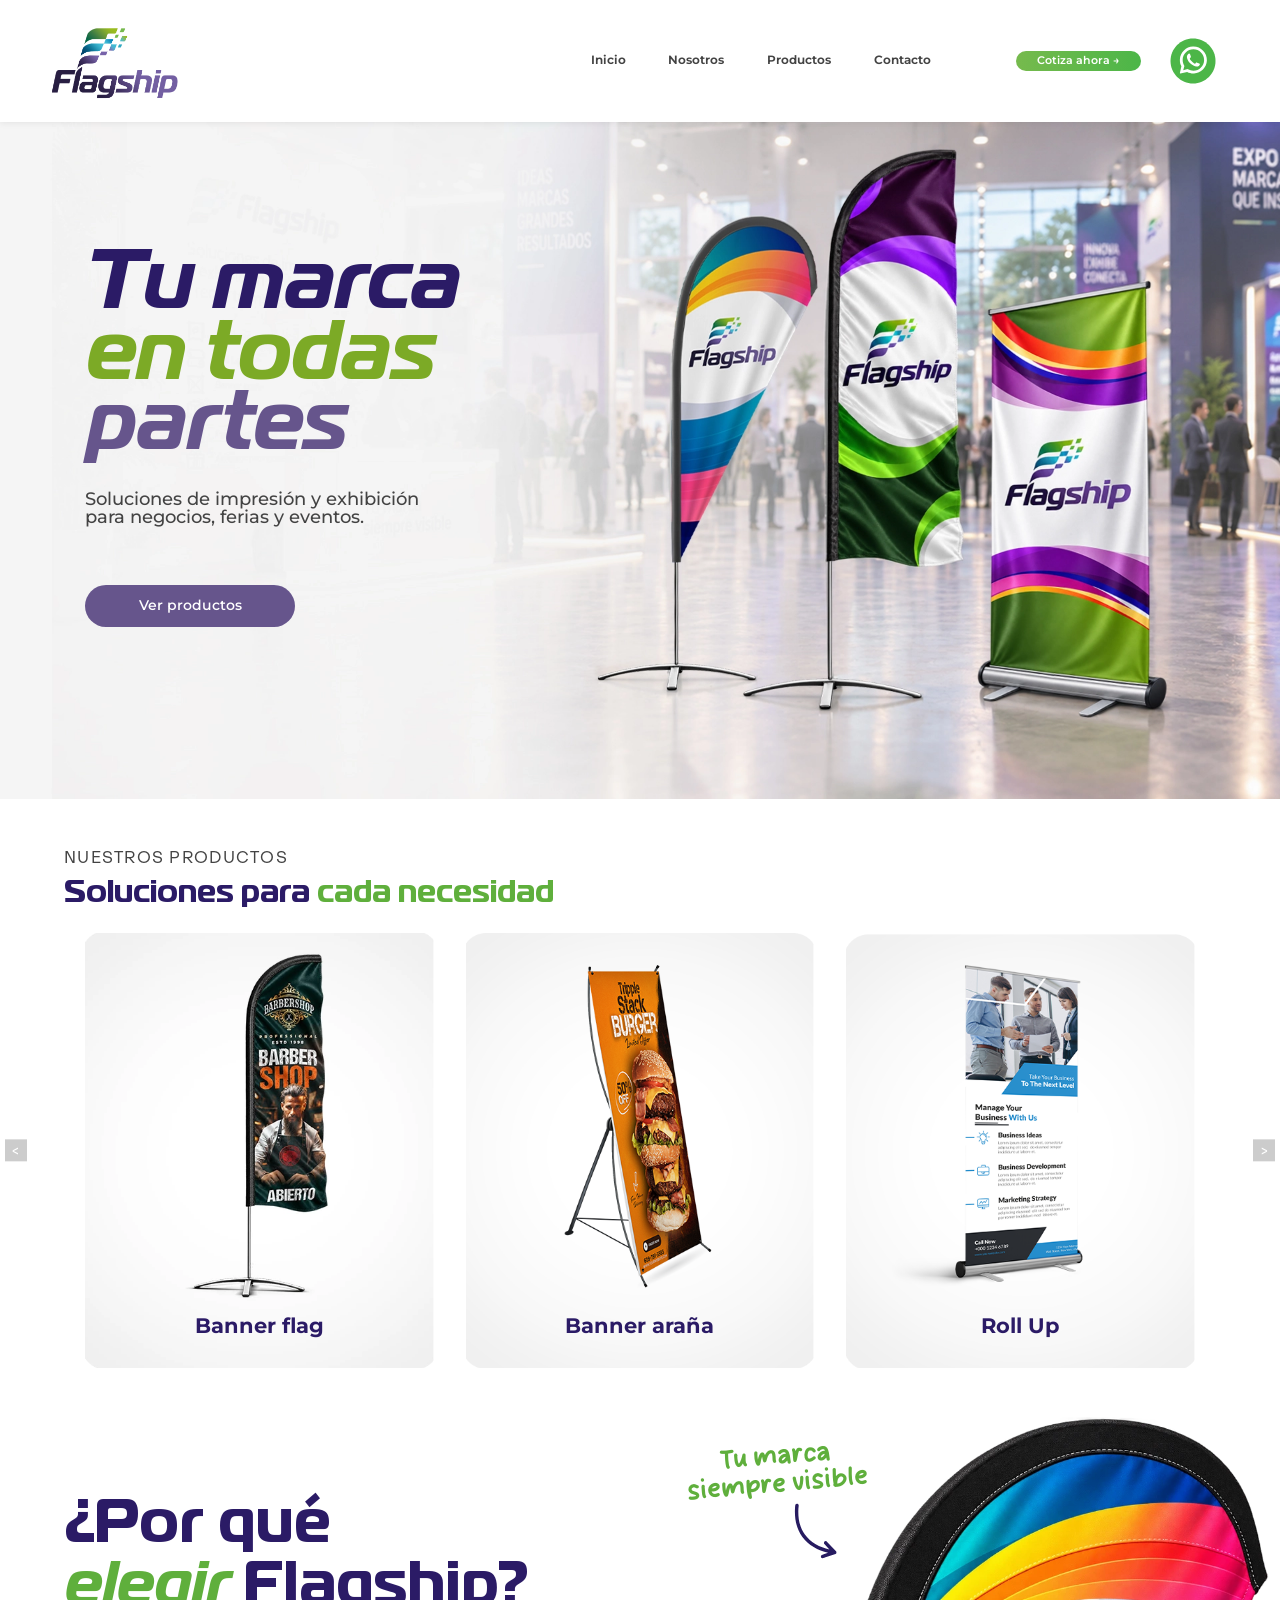
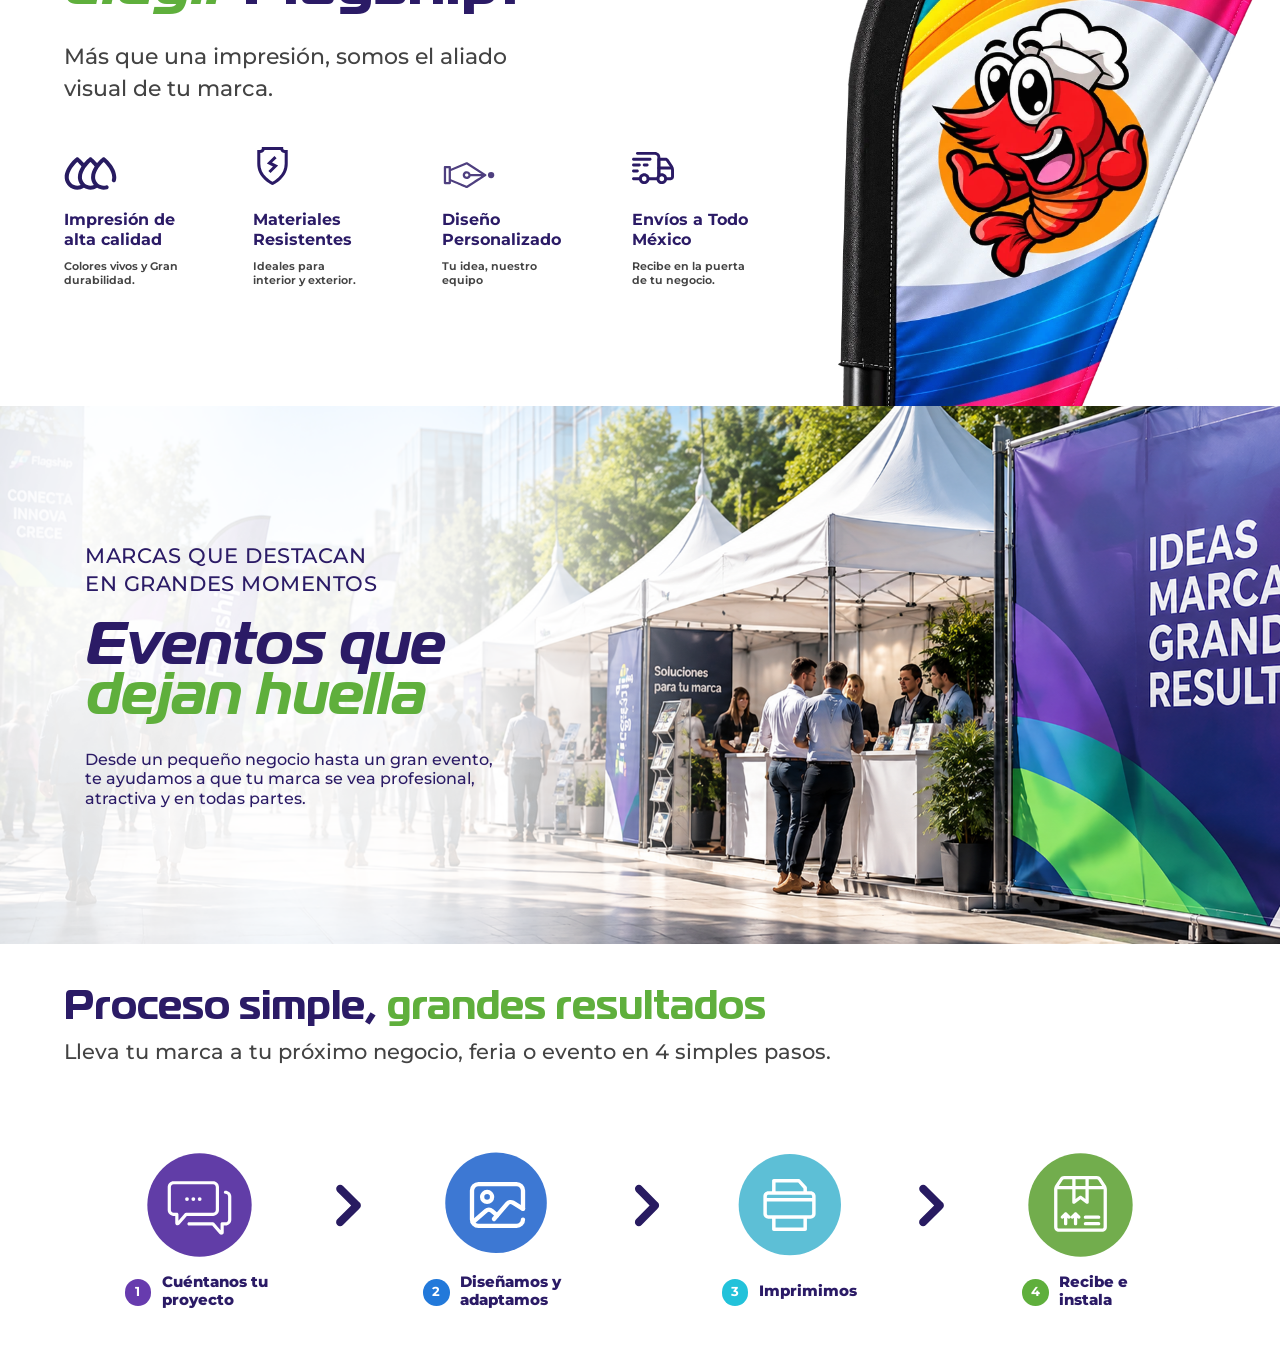
==== index.html @ ce5892fb "se agrego la seccion de proceso simple" ====
<!DOCTYPE html>
<html lang="es">
<head>

    <meta charset="UTF-8">
    <meta name="viewport" content="width=device-width, initial-scale=1.0">
    <meta name="description" content="Flagship — Descripción breve del sitio.">
    <meta name="author" content="Jurado Flores Santiago @sarethjpg">

    <!--UNA PAGINA HECHA POR JURADO SANTIAGO @SARETHJPG-->
    <title>Flagship</title>
    <link rel="preconnect" href="https://fonts.googleapis.com">
    <link rel="preconnect" href="https://fonts.gstatic.com" crossorigin>
    <link href="https://fonts.googleapis.com/css2?family=Montserrat:wght@100..900&family=Oswald:wght@200..700&display=swap" rel="stylesheet">

    <link rel="stylesheet" href="style.css">

    <script src="script.js" defer></script>
</head>
<body>
    
    <!-- =========================================
         NAVBAR
    ========================================= -->
    <nav class="navbar" id="navbar">

        <!-- Contenedor general: aplica margen lateral y alinea los 3 bloques -->
        <div class="navbar-contenedor">

            <!-- ---------- BLOQUE 1: LOGO (izquierda) ---------- -->
            <a href="index.html" class="navbar-logo-link">
                <img src="imgs/logo.webp" alt="Flagship" class="navbar-logo">
            </a>

            <!-- ---------- BOTÓN HAMBURGUESA (solo móvil) ---------- -->
            <button class="navbar-hamburguesa"
                    id="navbar-hamburguesa"
                    aria-label="Abrir menú"
                    aria-expanded="false"
                    aria-controls="navbar-derecha">
                <span></span>
                <span></span>
                <span></span>
            </button>

            <!-- ---------- BLOQUE 2 Y 3: lado derecho ---------- -->
            <!-- En móvil se convierte en menú desplegable              -->
            <div class="navbar-derecha" id="navbar-derecha">

                <!-- BLOQUE 2: Pestañas de navegación -->
                <nav class="navbar-pestanas" aria-label="Navegación principal">
                    <a href="#inicio"    class="navbar-pestana">Inicio</a>
                    <a href="#nosotros"  class="navbar-pestana">Nosotros</a>
                    <a href="#productos" class="navbar-pestana">Productos</a>
                    <a href="#contacto"  class="navbar-pestana">Contacto</a>
                </nav>

                <!-- BLOQUE 3: Grupo CTA (botón degradado + icono WhatsApp) -->
                <div class="navbar-cta-grupo">

                    <!-- Botón "Cotiza ahora" con degradado verde -->
                    <a href="https://wa.me/525555555555?text=Hola!%20quiero%20hacer%20una%20cotizaci%C3%B3n"
                       class="navbar-btn-cotiza"
                       target="_blank"
                       rel="noopener noreferrer"
                       aria-label="Cotiza ahora por WhatsApp">
                        Cotiza ahora →
                    </a>

                    <!-- Icono WhatsApp -->
                    <a href="https://wa.me/525555555555?text=Hola!%20quiero%20hacer%20una%20cotizaci%C3%B3n"
                       class="navbar-whatsapp-link"
                       target="_blank"
                       rel="noopener noreferrer"
                       aria-label="Escríbenos por WhatsApp">
                        <img src="imgs/whatsapp_verde.svg" alt="WhatsApp" class="navbar-whatsapp-icono">
                    </a>

                </div>

            </div>

        </div>

    </nav>
    <!-- Fin de la Navbar -->

    <!-- =========================================
         SECCIÓN: HERO
    ========================================= -->
    <section class="hero" id="hero">

        <!-- Wrapper de la imagen: en desktop no afecta el layout,
             en móvil recibe el degradado blanco hacia abajo -->
        <div class="hero-imagen-wrapper">
            <img src="imgs/banner_1.webp"
                 alt="Flagship — impresión y exhibición"
                 class="hero-bg"
                 loading="eager">
        </div>

        <!-- Contenido superpuesto sobre la imagen -->
        <div class="hero-contenido">

            <!-- Mitad izquierda: título + párrafo + botón -->
            <div class="hero-mitad-izq">
                <div class="hero-textos">

                    <!-- Título (3 líneas forzadas con <br>) -->
                    <h1 class="hero-titulo">
                        <span class="hero-titulo-morado-obscuro">Tu marca</span><br>
                        <span class="hero-titulo-verde">en todas</span><br>
                        <span class="hero-titulo-morado-claro">partes</span>
                    </h1>

                    <!-- Párrafo -->
                    <p class="hero-parrafo">
                        Soluciones de impresión y exhibición para negocios, ferias y eventos.
                    </p>

                    <!-- Botón -->
                    <a href="#productos" class="hero-btn">Ver productos</a>

                </div>
            </div>

            <!-- Mitad derecha: vacía (deja ver la mitad derecha de la imagen) -->
            <div class="hero-mitad-der"></div>

        </div>

    </section>
    <!-- Fin de la Sección Hero -->

    <!-- =========================================
         SECCIÓN: SOLUCIONES (con carrusel)
    ========================================= -->
    <section class="seccion-soluciones" id="productos">

        <!-- Encabezado: subtítulo + título -->
        <div class="soluciones-encabezado">
            <p class="soluciones-subtitulo">NUESTROS PRODUCTOS </p>
            <h2 class="soluciones-titulo">
                <span class="soluciones-titulo-morado">Soluciones para</span>
                <span class="soluciones-titulo-verde">cada necesidad</span>
            </h2>
        </div>

        <!-- Contenedor del carrusel -->
        <div class="soluciones-carrusel">

            <!-- Flecha izquierda (anterior) -->
            <button class="carrusel-flecha carrusel-flecha-izq"
                    id="carrusel-flecha-izq"
                    aria-label="Card anterior">&lt;</button>

            <!-- Viewport: la ventana que recorta las cards que se salen -->
            <div class="carrusel-viewport">
                <div class="carrusel-track" id="carrusel-track">

                    <!-- CARD 1 -->
                    <div class="carrusel-card">
                        <img src="imgs/banner_flag.webp" alt="Banner flag" class="carrusel-card-img" loading="lazy">
                        <p class="carrusel-card-titulo">Banner flag</p>
                    </div>

                    <!-- CARD 2 -->
                    <div class="carrusel-card">
                        <img src="imgs/banner_arana.webp" alt="Banner araña" class="carrusel-card-img" loading="lazy">
                        <p class="carrusel-card-titulo">Banner araña</p>
                    </div>

                    <!-- CARD 3 -->
                    <div class="carrusel-card">
                        <img src="imgs/roll_up.webp" alt="Roll Up" class="carrusel-card-img" loading="lazy">
                        <p class="carrusel-card-titulo">Roll Up</p>
                    </div>

                    <!-- CARD 4 (provisional — duplicado de Card 1) -->
                    <div class="carrusel-card">
                        <img src="imgs/banner_flag.webp" alt="Banner flag" class="carrusel-card-img" loading="lazy">
                        <p class="carrusel-card-titulo">Banner flag</p>
                    </div>

                    <!-- CARD 5 (provisional — duplicado de Card 2) -->
                    <div class="carrusel-card">
                        <img src="imgs/banner_arana.webp" alt="Banner araña" class="carrusel-card-img" loading="lazy">
                        <p class="carrusel-card-titulo">Banner araña</p>
                    </div>

                    <!-- CARD 6 (provisional — duplicado de Card 3) -->
                    <div class="carrusel-card">
                        <img src="imgs/roll_up.webp" alt="Roll Up" class="carrusel-card-img" loading="lazy">
                        <p class="carrusel-card-titulo">Roll Up</p>
                    </div>

                </div>
            </div>

            <!-- Flecha derecha (siguiente) -->
            <button class="carrusel-flecha carrusel-flecha-der"
                    id="carrusel-flecha-der"
                    aria-label="Card siguiente">&gt;</button>

        </div>

    </section>
    <!-- Fin de la Sección Soluciones -->

    <!-- =========================================
         SECCIÓN: ¿POR QUÉ ELEGIR FLAGSHIP?
    ========================================= -->
    <section class="seccion-elegir">

        <!-- Mitad izquierda: título + subtítulo + 4 grupos -->
        <div class="elegir-contenido">

            <div class="elegir-textos">

                <!-- Título principal (con salto forzado y "elegir" en verde italic) -->
                <h2 class="elegir-titulo">
                    ¿Por qué<br>
                    <span class="elegir-titulo-verde">elegir</span> Flagship?
                </h2>

                <!-- Subtítulo -->
                <p class="elegir-subtitulo">
                    Más que una impresión, somos el aliado visual de tu marca.
                </p>

            </div>

            <!-- Arreglo horizontal de 4 grupos -->
            <div class="elegir-grupos">

                <!-- GRUPO 1 -->
                <div class="elegir-grupo">
                    <img src="imgs/gotas.svg" alt="Impresión de alta calidad" class="elegir-grupo-icono" loading="lazy">
                    <h3 class="elegir-grupo-titulo">Impresión de alta calidad</h3>
                    <p class="elegir-grupo-subtitulo">Colores vivos y Gran durabilidad.</p>
                </div>

                <!-- GRUPO 2 -->
                <div class="elegir-grupo">
                    <img src="imgs/escudo.svg" alt="Materiales Resistentes" class="elegir-grupo-icono" loading="lazy">
                    <h3 class="elegir-grupo-titulo">Materiales Resistentes</h3>
                    <p class="elegir-grupo-subtitulo">Ideales para interior y exterior.</p>
                </div>

                <!-- GRUPO 3 -->
                <div class="elegir-grupo">
                    <img src="imgs/pluma.svg" alt="Diseño personalizado" class="elegir-grupo-icono" loading="lazy">
                    <h3 class="elegir-grupo-titulo">Diseño Personalizado</h3>
                    <p class="elegir-grupo-subtitulo">Tu idea, nuestro equipo</p>
                </div>

                <!-- GRUPO 4 -->
                <div class="elegir-grupo">
                    <img src="imgs/camion.svg" alt="Envíos a Todo México" class="elegir-grupo-icono" loading="lazy">
                    <h3 class="elegir-grupo-titulo">Envíos a Todo México</h3>
                    <p class="elegir-grupo-subtitulo">Recibe en la puerta de tu negocio.</p>
                </div>

            </div>

        </div>

        <!-- Mitad derecha: imagen bandera -->
        <div class="elegir-imagen-wrapper">
            <img src="imgs/bandera.webp"
                 alt="Flagship — impresión y exhibición"
                 class="elegir-imagen"
                 loading="lazy">
        </div>
        
        <!-- ============================================= -->
        <!-- DECORACIÓN: "Tu marca siempre visible" + flecha -->
        <!-- Capa absoluta por encima de todo.               -->
        <!-- Posición ajustable vía variables en el CSS.     -->
        <!-- ============================================= -->
        <div class="elegir-decoracion">

            <!-- Texto verde inclinado -->
            <p class="elegir-decoracion-texto">
                Tu marca<br>siempre visible
            </p>

            <!-- Flecha curva debajo del texto -->
            <img src="imgs/flecha.svg"
                 alt=""
                 class="elegir-decoracion-flecha"
                 loading="lazy">

        </div>

    </section>
    <!-- Fin de la Sección ¿Por qué elegir Flagship? -->

    <!-- =========================================
         SECCIÓN: HERO 2 (Eventos)
    ========================================= -->
    <section class="hero-dos" id="nosotros">

        <!-- Wrapper de la imagen: en desktop no afecta el layout,
             en móvil recibe el degradado blanco hacia abajo -->
        <div class="hero-dos-imagen-wrapper">
            <img src="imgs/banner_2.webp"
                 alt="Flagship — Eventos que dejan huella"
                 class="hero-dos-bg"
                 loading="lazy">
        </div>

        <!-- Contenido superpuesto sobre la imagen -->
        <div class="hero-dos-contenido">

            <!-- Mitad izquierda: subtítulo + título + párrafo -->
            <div class="hero-dos-mitad-izq">
                <div class="hero-dos-textos">

                    <!-- Subtítulo -->
                    <p class="hero-dos-subtitulo">
                        MARCAS QUE DESTACAN EN GRANDES MOMENTOS
                    </p>

                    <!-- Título (bicolor, en una sola línea semántica) -->
                    <h2 class="hero-dos-titulo">
                        <span class="hero-dos-titulo-morado">Eventos que</span>
                        <span class="hero-dos-titulo-verde">dejan huella</span>
                    </h2>

                    <!-- Párrafo -->
                    <p class="hero-dos-parrafo">
                        Desde un pequeño negocio hasta un gran evento, te ayudamos a que tu marca se vea profesional, atractiva y en todas partes.
                    </p>

                </div>
            </div>

            <!-- Mitad derecha: vacía (deja ver la mitad derecha de la imagen) -->
            <div class="hero-dos-mitad-der"></div>

        </div>

    </section>
    <!-- Fin de la Sección Hero 2 -->

    <!-- =========================================
         SECCIÓN: PROCESO
    ========================================= -->
    <section class="seccion-proceso">
    
        <!-- Encabezado: título + subtítulo -->
        <div class="proceso-encabezado">
        
            <!-- Título (bicolor) -->
            <h2 class="proceso-titulo">
                <span class="proceso-titulo-morado">Proceso simple,</span>
                <span class="proceso-titulo-verde">grandes resultados</span>
            </h2>
        
            <!-- Subtítulo -->
            <p class="proceso-subtitulo">
                Lleva tu marca a tu próximo negocio, feria o evento en 4 simples pasos.
            </p>
        
        </div>
    
        <!-- Wrapper del arreglo (centra horizontal y verticalmente) -->
        <div class="proceso-arrreglo-wrapper">
            <div class="proceso-arrreglo">
            
                <!-- GRUPO 1 -->
                <div class="proceso-grupo">
                    <img src="imgs/mensajes.svg" alt="Cuéntanos tu proyecto" class="proceso-grupo-img" loading="lazy">
                    <div class="proceso-grupo-detalle">
                        <span class="proceso-circulo">1</span>
                        <h3 class="proceso-grupo-titulo">Cuéntanos tu proyecto</h3>
                    </div>
                </div>
            
                <!-- NEXT 1 -->
                <img src="imgs/next.svg" alt="" class="proceso-next" loading="lazy">
            
                <!-- GRUPO 2 -->
                <div class="proceso-grupo">
                    <img src="imgs/foto.svg" alt="Diseñamos y adaptamos" class="proceso-grupo-img" loading="lazy">
                    <div class="proceso-grupo-detalle">
                        <span class="proceso-circulo">2</span>
                        <h3 class="proceso-grupo-titulo">Diseñamos y adaptamos</h3>
                    </div>
                </div>
            
                <!-- NEXT 2 -->
                <img src="imgs/next.svg" alt="" class="proceso-next" loading="lazy">
            
                <!-- GRUPO 3 -->
                <div class="proceso-grupo">
                    <img src="imgs/impresora.svg" alt="Imprimimos" class="proceso-grupo-img" loading="lazy">
                    <div class="proceso-grupo-detalle">
                        <span class="proceso-circulo">3</span>
                        <h3 class="proceso-grupo-titulo">Imprimimos</h3>
                    </div>
                </div>
            
                <!-- NEXT 3 -->
                <img src="imgs/next.svg" alt="" class="proceso-next" loading="lazy">
            
                <!-- GRUPO 4 -->
                <div class="proceso-grupo">
                    <img src="imgs/paquete.svg" alt="Recibe e instala" class="proceso-grupo-img" loading="lazy">
                    <div class="proceso-grupo-detalle">
                        <span class="proceso-circulo">4</span>
                        <h3 class="proceso-grupo-titulo">Recibe e instala</h3>
                    </div>
                </div>
            
            </div>
        </div>
    
    </section>
    <!-- Fin de la Sección Proceso -->

</body>
</html>
---- style.css ----
/* ============================================= */
/* FLAGSHIP.COM — HOJA DE ESTILOS GLOBAL         */
/* Sitio hecho por: Jurado Flores Santiago       */
/* @sarethjpg                                    */
/* ============================================= */


/* ============================================= */
/* BLOQUE: Reset y normalización                 */
/* ============================================= */
*,
*::before,
*::after {
    margin: 0;
    padding: 0;
    box-sizing: border-box;
}


/* ============================================= */
/* BLOQUE: Escalado fluido global                */
/* 1rem escala entre 9px y 16px según el ancho   */
/* de pantalla → todo el sitio se adapta solo    */
/* ============================================= */
html {
    font-size: clamp(9px, 0.833vw, 16px);
    scroll-behavior: smooth;
}


/* ============================================= */
/* BLOQUE: Fuentes locales (Magistral / Object)  */
/* ============================================= */

/* ---------- MAGISTRAL ---------- */

/* Light 300 */
@font-face {
    font-family: 'Magistral';
    src: url('fonts/magistral/Magistral-Light.woff2') format('woff2'),
         url('fonts/magistral/Magistral-Light.woff') format('woff'),
         url('fonts/magistral/Magistral-Light.ttf') format('truetype');
    font-weight: 300;
    font-style: normal;
    font-display: swap;
}
@font-face {
    font-family: 'Magistral';
    src: url('fonts/magistral/Magistral-LightItalic.woff2') format('woff2'),
         url('fonts/magistral/Magistral-LightItalic.woff') format('woff'),
         url('fonts/magistral/Magistral-LightItalic.ttf') format('truetype');
    font-weight: 300;
    font-style: italic;
    font-display: swap;
}

/* Book 400 */
@font-face {
    font-family: 'Magistral';
    src: url('fonts/magistral/Magistral-Book.woff2') format('woff2'),
         url('fonts/magistral/Magistral-Book.woff') format('woff'),
         url('fonts/magistral/Magistral-Book.ttf') format('truetype');
    font-weight: 400;
    font-style: normal;
    font-display: swap;
}
@font-face {
    font-family: 'Magistral';
    src: url('fonts/magistral/Magistral-BookItalic.woff2') format('woff2'),
         url('fonts/magistral/Magistral-BookItalic.woff') format('woff'),
         url('fonts/magistral/Magistral-BookItalic.ttf') format('truetype');
    font-weight: 400;
    font-style: italic;
    font-display: swap;
}

/* Medium 500 */
@font-face {
    font-family: 'Magistral';
    src: url('fonts/magistral/Magistral-Medium.woff2') format('woff2'),
         url('fonts/magistral/Magistral-Medium.woff') format('woff'),
         url('fonts/magistral/Magistral-Medium.ttf') format('truetype');
    font-weight: 500;
    font-style: normal;
    font-display: swap;
}
@font-face {
    font-family: 'Magistral';
    src: url('fonts/magistral/Magistral-MediumItalic.woff2') format('woff2'),
         url('fonts/magistral/Magistral-MediumItalic.woff') format('woff'),
         url('fonts/magistral/Magistral-MediumItalic.ttf') format('truetype');
    font-weight: 500;
    font-style: italic;
    font-display: swap;
}

/* Bold 700 */
@font-face {
    font-family: 'Magistral';
    src: url('fonts/magistral/Magistral-Bold.woff2') format('woff2'),
         url('fonts/magistral/Magistral-Bold.woff') format('woff'),
         url('fonts/magistral/Magistral-Bold.ttf') format('truetype');
    font-weight: 700;
    font-style: normal;
    font-display: swap;
}
@font-face {
    font-family: 'Magistral';
    src: url('fonts/magistral/Magistral-BoldItalic.woff2') format('woff2'),
         url('fonts/magistral/Magistral-BoldItalic.woff') format('woff'),
         url('fonts/magistral/Magistral-BoldItalic.ttf') format('truetype');
    font-weight: 700;
    font-style: italic;
    font-display: swap;
}

/* ExtraBold 800 */
@font-face {
    font-family: 'Magistral';
    src: url('fonts/magistral/Magistral-ExtraBold.woff2') format('woff2'),
         url('fonts/magistral/Magistral-ExtraBold.woff') format('woff'),
         url('fonts/magistral/Magistral-ExtraBold.ttf') format('truetype');
    font-weight: 800;
    font-style: normal;
    font-display: swap;
}
@font-face {
    font-family: 'Magistral';
    src: url('fonts/magistral/Magistral-ExtraBoldItalic.woff2') format('woff2'),
         url('fonts/magistral/Magistral-ExtraBoldItalic.woff') format('woff'),
         url('fonts/magistral/Magistral-ExtraBoldItalic.ttf') format('truetype');
    font-weight: 800;
    font-style: italic;
    font-display: swap;
}

/* ---------- OBJECT ---------- */
/* Solo viene en .otf. Mapeo:
   Regular → 400 normal
   Slanted → 400 italic
   Heavy   → 700 normal
   HeavySlanted → 700 italic */

@font-face {
    font-family: 'Object';
    src: url('/fonts/object/ObjectSansRegular.otf') format('opentype');
    font-weight: 400;
    font-style: normal;
    font-display: swap;
}
@font-face {
    font-family: 'Object';
    src: url('/fonts/object/ObjectSansSlanted.otf') format('opentype');
    font-weight: 400;
    font-style: italic;
    font-display: swap;
}
@font-face {
    font-family: 'Object';
    src: url('/fonts/object/ObjectSansHeavy.otf') format('opentype');
    font-weight: 700;
    font-style: normal;
    font-display: swap;
}
@font-face {
    font-family: 'Object';
    src: url('/fonts/object/ObjectSansHeavySlanted.otf') format('opentype');
    font-weight: 700;
    font-style: italic;
    font-display: swap;
}

/* ---------- SMILE MOON ---------- */
@font-face {
    font-family: 'Smile Moon';
    src: url('fonts/smile_moon/smile_moon.otf') format('opentype');
    font-weight: normal;
    font-style: normal;
    font-display: swap;
}


/* ============================================= */
/* BLOQUE: Variables globales                    */
/* ============================================= */
:root {
    /* --- Colores de marca --- */
    --color-morado-obscuro: #2b1b66;
    --color-morado-claro:   #66558c;
    --color-verde:          #5faf3c;
    --color-blanco:         #FFFFFF;
    --color-negro:          #000000;

    /* --- Colores de uso general --- */
    --color-texto:          #434343;
    --color-fondo:          #FFFFFF;

    /* --- Familias tipográficas --- */
    --fuente-principal:   'Magistral', sans-serif;
    --fuente-secundaria:  'Object', sans-serif;
    --fuente-terciaria:   'Montserrat', sans-serif;
    --fuente-flecha:      'Oswald', sans-serif;

    /* --- Alturas críticas (navbar) --- */
    --altura-navbar:        7.4rem;
    --altura-navbar-movil:  4.7rem;
}


/* ============================================= */
/* BLOQUE: Estilos base del body                 */
/* ============================================= */
body {
    font-family: var(--fuente-terciaria);
    font-weight: 400;
    font-size: 1rem;
    line-height: 1.5;
    color: var(--color-texto);
    background-color: var(--color-fondo);
    overflow-x: hidden;
    -webkit-font-smoothing: antialiased;
    -moz-osx-font-smoothing: grayscale;
}

/* --- Encabezados --- */
h1, h2, h3, h4, h5, h6 {
    font-family: var(--fuente-principal);
    font-weight: 700;
    line-height: 1.15;
    color: var(--color-morado-obscuro);
}

/* --- Párrafos --- */
p {
    font-family: var(--fuente-terciaria);
    font-weight: 400;
    line-height: 1.5;
}

/* --- Enlaces --- */
a {
    color: inherit;
    text-decoration: none;
}

/* --- Media --- */
img,
picture,
video,
canvas,
svg {
    display: block;
    max-width: 100%;
}

/* --- Formularios --- */
button,
input,
textarea,
select {
    font: inherit;
    color: inherit;
}

button {
    background: none;
    border: none;
    cursor: pointer;
}

/* --- Listas --- */
ul,
ol {
    list-style: none;
}


/* ============================================= */
/* BLOQUE: Animaciones al scroll (sistema base)  */
/* Se activan agregando ".anim" + una variante   */
/* (.anim-fade-up, etc.) al HTML.                */
/* El JS les añade ".visible" al entrar al DOM.  */
/* ============================================= */
.anim {
    opacity: 0;
    transition: opacity 0.7s cubic-bezier(0.22, 1, 0.36, 1),
                transform 0.7s cubic-bezier(0.22, 1, 0.36, 1);
    will-change: opacity, transform;
}

/* --- Variantes de dirección --- */
.anim-fade-up    { transform: translateY(30px); }
.anim-fade-down  { transform: translateY(-30px); }
.anim-fade-left  { transform: translateX(-40px); }
.anim-fade-right { transform: translateX(40px); }
.anim-fade-in    { transform: none; }
.anim-zoom       { transform: scale(0.94); }

/* --- Estado activo (lo aplica JS al entrar al viewport) --- */
.anim.visible {
    opacity: 1;
    transform: translate(0, 0) scale(1);
}

/* --- Stagger: retardos escalonados --- */
.anim-delay-1 { transition-delay: 0.10s; }
.anim-delay-2 { transition-delay: 0.20s; }
.anim-delay-3 { transition-delay: 0.30s; }
.anim-delay-4 { transition-delay: 0.40s; }
.anim-delay-5 { transition-delay: 0.50s; }
.anim-delay-6 { transition-delay: 0.60s; }


/* ============================================= */
/* BLOQUE: Accesibilidad — reduce motion         */
/* ============================================= */
@media (prefers-reduced-motion: reduce) {
    *,
    *::before,
    *::after {
        animation-duration: 0.01ms !important;
        animation-iteration-count: 1 !important;
        transition-duration: 0.01ms !important;
        scroll-behavior: auto !important;
    }

    .anim {
        opacity: 1;
        transform: none;
        transition: none;
    }
}


/* ============================================= */
/* BLOQUE: Scroll-margin de secciones con id     */
/* Evita que la navbar fija tape el título al    */
/* hacer autoscroll desde enlaces internos.      */
/* ============================================= */
section[id] {
    scroll-margin-top: var(--altura-navbar);
}


/* ============================================= */
/* BLOQUE: RESPONSIVE MÓVIL (≤ 768px)            */
/* Congela el escalado y reajusta la navbar      */
/* ============================================= */
@media (max-width: 768px) {

    html {
        font-size: 14px;
    }

    :root {
        --altura-navbar: var(--altura-navbar-movil);
    }

    section[id] {
        scroll-margin-top: var(--altura-navbar-movil);
    }
}

/* ============================================= */
/* BLOQUE: Navbar                                */
/* ============================================= */
.navbar {
    /* ⬇ VARIABLES AJUSTABLES DE ESTA SECCIÓN */
    --navbar-margin-lateral:   2.5rem;   /* Separación de los extremos de la página */
    --navbar-logo-ancho:       13rem;     /* Ancho del logo (define la altura de la navbar) */
    --navbar-gap-derecha:      8rem;     /* Gap entre pestañas y grupo CTA */
    --navbar-gap-pestanas:     4rem;   /* Gap horizontal entre pestañas */
    --navbar-gap-cta:          2rem;     /* Gap entre botón y icono de WhatsApp */
    --navbar-pestana-fuente:   1.1rem;   /* Tamaño de fuente de las pestañas */
    --navbar-btn-fuente:       1rem;     /* Tamaño de fuente del botón */
    --navbar-btn-padding-y:    0.2rem;   /* Padding vertical del botón */
    --navbar-btn-padding-x:    2rem;   /* Padding horizontal del botón */
    --navbar-whatsapp-size:    5.5rem;   /* Tamaño del icono de WhatsApp */

    background-color: var(--color-blanco);
    width: 100%;
    position: fixed;
    top: 0;
    left: 0;
    z-index: 1000;
    box-shadow: 0 0.125rem 0.625rem rgba(0, 0, 0, 0.08);
    transition: transform 0.3s ease-in-out;
}

/* Clase dinámica (JS): oculta la navbar al hacer scroll hacia abajo */
.navbar-oculta {
    transform: translateY(-100%);
}

/* Contenedor general: aplica el margen lateral y distribuye los 3 bloques */
.navbar-contenedor {
    display: flex;
    justify-content: space-between;
    align-items: center;
    margin: 0 var(--navbar-margin-lateral);
    /* Sin margin vertical → la altura la define el logo */
}

/* ============================================= */
/* BLOQUE: Logo (izquierda)                      */
/* ============================================= */
.navbar-logo-link {
    display: flex;
    align-items: center;
    flex-shrink: 0;
}

.navbar-logo {
    width: var(--navbar-logo-ancho);
    height: auto;
    display: block;
    margin: 1.5rem;
}

/* ============================================= */
/* BLOQUE: Lado derecho (pestañas + CTA)         */
/* ============================================= */
.navbar-derecha {
    display: flex;
    align-items: center;
    gap: var(--navbar-gap-derecha);
}

/* ============================================= */
/* BLOQUE: Pestañas de navegación                */
/* ============================================= */
.navbar-pestanas {
    display: flex;
    align-items: center;
    gap: var(--navbar-gap-pestanas);
}

.navbar-pestana {
    font-family: var(--fuente-terciaria);
    font-weight: 650;
    color: var(--color-texto);
    font-size: var(--navbar-pestana-fuente);
    text-decoration: none;
    position: relative;
    padding: 0.4rem 0;
    white-space: nowrap;
    transition: color 0.3s ease;
}

/* Línea verde inferior: aparece del centro hacia los lados */
.navbar-pestana::after {
    content: '';
    position: absolute;
    bottom: 0;
    left: 0;
    width: 100%;
    height: 0.15rem;
    background-color: var(--color-verde);
    transform: scaleX(0);
    transform-origin: center;
    transition: transform 0.3s ease;
}

.navbar-pestana:hover {
    color: var(--color-verde);
}

.navbar-pestana:hover::after {
    transform: scaleX(1.1);
    height: 0.3rem;
}

/* ============================================= */
/* BLOQUE: Grupo CTA (botón + WhatsApp)          */
/* ============================================= */
.navbar-cta-grupo {
    display: flex;
    align-items: center;
    gap: var(--navbar-gap-cta);
    margin-right: 3rem;
}

/* Botón "Cotiza ahora" con degradado verde */
.navbar-btn-cotiza {
    display: inline-flex;
    align-items: center;
    justify-content: center;
    font-family: var(--fuente-terciaria);
    font-weight: 600;
    color: var(--color-blanco);
    font-size: var(--navbar-btn-fuente);
    background: linear-gradient(to right, #76ba4d, #4cb648);
    padding: var(--navbar-btn-padding-y) var(--navbar-btn-padding-x);
    border-radius: 50rem;
    text-decoration: none;
    white-space: nowrap;
    transition: filter 0.3s ease, transform 0.3s ease;
}

.navbar-btn-cotiza:hover {
    filter: brightness(1.08);
    transform: scale(1.03);
}

/* Icono WhatsApp */
.navbar-whatsapp-link {
    display: inline-flex;
    align-items: center;
    justify-content: center;
    flex-shrink: 0;
    transition: transform 0.3s ease;
}

.navbar-whatsapp-link:hover {
    transform: scale(1.1);
}

.navbar-whatsapp-icono {
    width: var(--navbar-whatsapp-size);
    height: auto;
    display: block;
}

/* ============================================= */
/* BLOQUE: Navbar — Botón hamburguesa            */
/* Oculto en desktop, visible solo en móvil.     */
/* ============================================= */
.navbar-hamburguesa {
    display: none;
}


/* ============================================= */
/* BLOQUE: Navbar — RESPONSIVE MÓVIL (≤ 768px)   */
/* Barra superior: logo + hamburguesa.           */
/* Pestañas y CTA pasan a dropdown desplegable.  */
/* ============================================= */
@media (max-width: 768px) {

    /* ------------------------------------------------- */
    /* Contenedor: reduce el margen lateral              */
    /* ------------------------------------------------- */
    .navbar-contenedor {
        margin: 0 1.2rem;
    }

    /* Logo más compacto */
    .navbar-logo {
        width: 9rem;
        margin: 0.6rem 0;
    }

    /* ------------------------------------------------- */
    /* Botón hamburguesa                                 */
    /* ------------------------------------------------- */
    .navbar-hamburguesa {
        display: flex;
        flex-direction: column;
        justify-content: space-between;
        width: 2.2rem;
        height: 1.5rem;
        cursor: pointer;
        padding: 0;
        z-index: 1001;
        flex-shrink: 0;
    }

    .navbar-hamburguesa span {
        display: block;
        width: 100%;
        height: 0.22rem;
        background-color: var(--color-morado-obscuro);
        border-radius: 0.125rem;
        transition: transform 0.3s ease, opacity 0.3s ease, background-color 0.3s ease;
    }

    /* Transformación a "X" cuando el menú está abierto */
    .navbar-hamburguesa.abierto span:nth-child(1) {
        transform: translateY(0.64rem) rotate(45deg);
        background-color: var(--color-verde);
    }
    .navbar-hamburguesa.abierto span:nth-child(2) {
        opacity: 0;
    }
    .navbar-hamburguesa.abierto span:nth-child(3) {
        transform: translateY(-0.64rem) rotate(-45deg);
        background-color: var(--color-verde);
    }

    /* ------------------------------------------------- */
    /* Bloque derecho → dropdown debajo de la navbar     */
    /* ------------------------------------------------- */
    .navbar-derecha {
        position: absolute;
        top: 100%;
        left: 0;
        width: 100%;
        background-color: var(--color-blanco);
        flex-direction: column;
        align-items: center;
        gap: 1.5rem;

        /* Estado cerrado */
        max-height: 0;
        opacity: 0;
        padding: 0 6%;
        overflow: hidden;
        pointer-events: none;

        box-shadow: 0 0.5rem 1rem rgba(0, 0, 0, 0.08);
        border-top: 1px solid #f0f0f0;
        transition: max-height 0.35s ease,
                    opacity 0.3s ease,
                    padding 0.35s ease;
    }

    /* Estado abierto (lo activa el JS) */
    .navbar-derecha.menu-activo {
        max-height: 80vh;
        opacity: 1;
        padding: 2rem 6%;
        pointer-events: auto;
    }

    /* ------------------------------------------------- */
    /* Pestañas apiladas verticalmente                   */
    /* ------------------------------------------------- */
    .navbar-pestanas {
        flex-direction: column;
        align-items: center;
        gap: 1.2rem;
        width: 100%;
    }

    .navbar-pestana {
        font-size: 1.15rem;
        padding: 0.3rem 0;
        text-align: center;
    }

    /* ------------------------------------------------- */
    /* Grupo CTA: separado con línea divisoria           */
    /* ------------------------------------------------- */
    .navbar-cta-grupo {
        margin-right: 0;
        gap: 1rem;
        padding-top: 1.4rem;
        border-top: 1px solid #ececec;
        width: 100%;
        justify-content: center;
    }

    .navbar-btn-cotiza {
        font-size: 0.95rem;
        padding: 0.6rem 1.8rem;
    }

    .navbar-whatsapp-icono {
        width: 2.5rem;
    }
}

/* ============================================= */
/* BLOQUE: Sección Hero                          */
/* ============================================= */
.hero {
    /* ⬇ VARIABLES AJUSTABLES DE ESTA SECCIÓN */
    --hero-padding-izq:          4rem;      /* Separación del contenido con el borde izquierdo (desktop) */
    --hero-max-titulo:           40rem;     /* Ancho máximo del título (controla dónde rompe) */
    --hero-max-parrafo:          35rem;     /* Ancho máximo del párrafo (controla el salto de línea) */
    --hero-gap-titulo-parrafo:   2.5rem;    /* Gap vertical entre título y párrafo */
    --hero-gap-parrafo-boton:    5.5rem;      /* Gap vertical entre párrafo y botón */
    --hero-titulo-size:          7.8rem;  /* Tamaño fluido del título */
    --hero-parrafo-size:         1.7rem;    /* Tamaño del párrafo */
    --hero-btn-size:             1.3rem;      /* Tamaño de fuente del botón */
    --hero-btn-padding-y:        1rem;   /* Padding vertical del botón */
    --hero-btn-padding-x:        5rem;      /* Padding horizontal del botón */
    --hero-overlap:              4rem;      /* (solo móvil) Cuánto se meten los textos en la imagen */

    position: relative;
    width: 100%;
    margin-top: var(--altura-navbar);       /* Compensa la navbar fija */
    overflow: hidden;
}

/* ============================================= */
/* BLOQUE: Wrapper de la imagen de fondo         */
/* La imagen define la altura natural de la      */
/* sección (en desktop)                          */
/* ============================================= */
.hero-imagen-wrapper {
    width: 100%;
    position: relative;
}

.hero-bg {
    width: 100%;
    height: auto;
    display: block;
    object-fit: cover;
}

/* ============================================= */
/* BLOQUE: Contenido superpuesto (2 mitades)     */
/* ============================================= */
.hero-contenido {
    position: absolute;
    top: 0;
    left: 0;
    width: 100%;
    height: 100%;
    display: flex;
}

/* Mitad izquierda: contiene los textos */
.hero-mitad-izq {
    width: 50%;
    display: flex;
    align-items: center;         /* Centrado vertical del bloque de textos */
    justify-content: flex-start; /* Alineado a la izquierda */
    padding-left: var(--hero-padding-izq);
}

/* Mitad derecha: vacía, deja ver la imagen */
.hero-mitad-der {
    width: 50%;
}

/* ============================================= */
/* BLOQUE: Bloque de textos (título+párrafo+btn) */
/* ============================================= */
.hero-textos {
    display: flex;
    flex-direction: column;
    align-items: flex-start;     /* Alineación izquierda de los 3 elementos */
    text-align: left;
    max-width: 100%;
    margin-left: 4rem;
}

/* ============================================= */
/* BLOQUE: Título                                */
/* ============================================= */
.hero-titulo {
    font-family: var(--fuente-principal);
    font-style: italic;
    font-weight: 700;
    font-size: var(--hero-titulo-size);
    line-height: 0.85;
    text-align: left;
    max-width: var(--hero-max-titulo);
    margin-bottom: var(--hero-gap-titulo-parrafo);
}

/* Colores por línea */
.hero-titulo-morado-obscuro {
    color: var(--color-morado-obscuro);
}
/* Colores por línea */
.hero-titulo-morado-claro {
    color: var(--color-morado-claro);
}

.hero-titulo-verde {
    color: #7caa26;
}

/* ============================================= */
/* BLOQUE: Párrafo                               */
/* ============================================= */
.hero-parrafo {
    font-family: var(--fuente-terciaria);
    font-weight: 500;
    color: var(--color-texto);
    font-size: var(--hero-parrafo-size);
    line-height: 1;
    text-align: left;
    max-width: var(--hero-max-parrafo);
    margin-bottom: var(--hero-gap-parrafo-boton);
}

/* ============================================= */
/* BLOQUE: Botón "Ver productos"                 */
/* ============================================= */
.hero-btn {
    display: inline-block;
    background-color: var(--color-morado-claro);
    color: var(--color-blanco);
    font-family: var(--fuente-terciaria);
    font-weight: 550;
    font-size: var(--hero-btn-size);
    padding: var(--hero-btn-padding-y) var(--hero-btn-padding-x);
    border-radius: 50rem;
    text-decoration: none;
    text-align: center;
    white-space: nowrap;
    transition: background-color 0.3s ease, transform 0.3s ease;
}

.hero-btn:hover {
    background-color: var(--color-morado-obscuro);
    transform: scale(1.03);
}

/* ============================================= */
/* BLOQUE: RESPONSIVE MÓVIL (≤ 768px)            */
/* La sección se divide en 2:                    */
/*  arriba → solo mitad derecha de la imagen     */
/*           con degradado blanco hacia abajo    */
/*  abajo  → textos centrados que se meten un    */
/*           poco en la imagen                   */
/* ============================================= */
@media (max-width: 768px) {

    .hero {
        display: flex;
        flex-direction: column;
        background-color: var(--color-blanco);
        overflow: visible;                  /* Permite el overlap del contenido sobre la imagen */
    }

    /* ------------------------------------------------- */
    /* 1. Parte superior: imagen recortada a su mitad    */
    /*    derecha + degradado blanco hacia abajo         */
    /* ------------------------------------------------- */
    .hero-imagen-wrapper {
        position: relative;
        width: 100%;
        height: 55vh;
        min-height: 22rem;
        overflow: hidden;
    }

    .hero-bg {
        width: 100%;
        height: 100%;
        object-fit: cover;
        /* Encuadre hacia la derecha: solo se ve la mitad derecha */
        object-position: 87% center;
    }

    /* Degradado de blanco (abajo) a transparente (arriba) */
    .hero-imagen-wrapper::after {
        content: '';
        position: absolute;
        bottom: 0;
        left: 0;
        width: 100%;
        height: 60%;
        background: linear-gradient(
            to top,
            #ffffff 0%,
            rgba(255, 255, 255, 0.85) 30%,
            rgba(255, 255, 255, 0) 100%
        );
        pointer-events: none;
        z-index: 1;
    }

    /* ------------------------------------------------- */
    /* 2. Parte inferior: contenido centrado            */
    /*    (con margin-top negativo para meterse en la    */
    /*     parte desvanecida de la imagen)               */
    /* ------------------------------------------------- */
    .hero-contenido {
        position: relative;
        display: block;
        width: 100%;
        height: auto;
        margin-top: calc(-1 * var(--hero-overlap));
        padding: 0 6% 4rem 6%;
        z-index: 2;
    }

    .hero-mitad-izq {
        width: 100%;
        padding: 0;
        display: block;
    }

    /* Ocultamos la mitad derecha: ya no tiene sentido */
    .hero-mitad-der {
        display: none;
    }

    /* Textos: alineación centrada */
    .hero-textos {
        align-items: center;
        text-align: center;
        max-width: 100%;
        margin-left: 0rem;
    }

    /* ------------------------------------------------- */
    /* 3. Jerarquía tipográfica ajustada                 */
    /* ------------------------------------------------- */
    .hero-titulo {
        font-size: 3.5rem;
        line-height: 0.9;
        text-align: center;
        max-width: 100%;
        margin-bottom: 1.5rem;
    }

    .hero-parrafo {
        font-size: 1.3rem;
        line-height: 1.45;
        text-align: center;
        max-width: 20rem;
        margin-bottom: 1.5rem;
    }

    .hero-btn {
        font-size: 1rem;
        padding: 0.75rem 3rem;
    }
}

/* ============================================= */
/* BLOQUE: Sección Soluciones (encabezado+cards) */
/* ============================================= */
.seccion-soluciones {
    /* ⬇ VARIABLES AJUSTABLES DE ESTA SECCIÓN */
    --soluciones-padding-vertical:  4rem;    /* Separación vertical de la sección con las vecinas */
    --soluciones-margin-lateral:    8rem;    /* Margen lateral del bloque del carrusel (mayor que el gap entre cards) */
    --soluciones-gap-encabezado:    0.5rem;  /* Gap vertical entre subtítulo y título */
    --soluciones-titulo-size:       3rem;    /* Tamaño del título principal */
    --soluciones-subtitulo-size:    1.5rem;    /* Tamaño del subtítulo */
    --carrusel-gap:                 3rem;  /* Gap horizontal entre cards */
    --carrusel-card-ratio:          4 / 5;   /* Proporción de las cards (ancho / alto) */
    --carrusel-card-titulo-size:    2rem;  /* Tamaño del título dentro de cada card */
    --carrusel-flecha-size:         2rem;    /* Tamaño de las flechas laterales */
    --carrusel-flecha-fuente:       1.8rem;  /* Tamaño de la flecha (glifo) */

    background-color: var(--color-fondo);
    width: 100%;
    padding: var(--soluciones-padding-vertical) 0;
}

/* ============================================= */
/* BLOQUE: Encabezado (subtítulo + título)       */
/* ============================================= */
.soluciones-encabezado {
    display: flex;
    flex-direction: column;
    align-items: flex-start;    /* Alineación izquierda de los 2 elementos */
    gap: var(--soluciones-gap-encabezado);
    margin: 0.5rem 6rem;      /* Margin top/bottom 0.5rem + lateral 1.5rem */
}

.soluciones-subtitulo {
    font-family: var(--fuente-secundaria);
    font-weight: 400;
    color: var(--color-texto);
    font-size: var(--soluciones-subtitulo-size);
    letter-spacing: 0.08em;
    text-align: left;
}

.soluciones-titulo {
    font-family: var(--fuente-principal);
    font-weight: 600;
    font-size: var(--soluciones-titulo-size);
    line-height: 1.1;
    text-align: left;
}

/* Los dos spans en el mismo renglón cuando quepan */
.soluciones-titulo-morado {
    color: var(--color-morado-obscuro);
}

.soluciones-titulo-verde {
    color: var(--color-verde);
}

/* ============================================= */
/* BLOQUE: Contenedor del carrusel                */
/* Aloja: flecha izq, viewport, flecha der.       */
/* Las flechas van en absoluto sobre el contenedor. */
/* ============================================= */
.soluciones-carrusel {
    position: relative;
    display: flex;
    align-items: center;
    width: 100%;
    padding: 0 var(--soluciones-margin-lateral);
    margin-top: 2rem;           /* Separación con el encabezado */
}

/* ============================================= */
/* BLOQUE: Viewport (recorta las cards que       */
/* no deben verse fuera de la ventana)           */
/* ============================================= */
.carrusel-viewport {
    flex: 1;
    overflow: hidden;
}

/* ============================================= */
/* BLOQUE: Track (pista que agrupa las cards)    */
/* Se desplaza con transform desde el JS.        */
/* ============================================= */
.carrusel-track {
    display: flex;
    gap: var(--carrusel-gap);
    width: 100%;
    transition: transform 0.5s ease;
    will-change: transform;
}

/* ============================================= */
/* BLOQUE: Cada card                             */
/* 3 visibles en desktop → ancho =              */
/*   (100% - 2*gap) / 3                         */
/* Con flex-shrink: 0 las cards se desbordan    */
/* del track y el viewport las recorta.         */
/* ============================================= */
.carrusel-card {
    flex: 0 0 auto;
    width: calc((100% - 2 * var(--carrusel-gap)) / 3);
    position: relative;
    aspect-ratio: var(--carrusel-card-ratio);
    overflow: hidden;
}

/* Imagen que llena toda la card */
.carrusel-card-img {
    width: 100%;
    height: 100%;
    object-fit: cover;
    display: block;
}

/* Título sobre la imagen: abajo, centrado */
.carrusel-card-titulo {
    position: absolute;
    bottom: 0;
    left: 0;
    width: 100%;
    padding: 1rem 0.8rem;
    font-family: var(--fuente-terciaria);
    font-weight: 700;
    font-size: var(--carrusel-card-titulo-size);
    color: var(--color-morado-obscuro);
    text-align: center;
    line-height: 3;
}

/* ============================================= */
/* BLOQUE: Flechas laterales                     */
/* Centradas verticalmente, fondo negro          */
/* translúcido para distinguirse de la imagen.   */
/* ============================================= */
.carrusel-flecha {
    position: absolute;
    top: 50%;
    transform: translateY(-50%);
    z-index: 10;

    width: var(--carrusel-flecha-size);
    height: var(--carrusel-flecha-size);

    background-color: rgba(0, 0, 0, 0.2);
    color: var(--color-blanco);
    border: none;
    cursor: pointer;

    font-family: var(--fuente-flecha);
    font-weight: 300;
    font-size: var(--carrusel-flecha-fuente);
    line-height: 1;

    display: flex;
    align-items: center;
    justify-content: center;

    transition: background-color 0.3s ease, transform 0.3s ease;
    user-select: none;
}

.carrusel-flecha:hover {
    background-color: rgba(0, 0, 0, 0.7);
    transform: translateY(-50%) scale(1.05);
}

.carrusel-flecha-izq {
    left: 0.5rem;
}

.carrusel-flecha-der {
    right: 0.5rem;
}

/* ============================================= */
/* BLOQUE: RESPONSIVE MÓVIL (≤ 768px)            */
/* Encabezado centrado + 1 card por vista.       */
/* ============================================= */
@media (max-width: 768px) {

    .seccion-soluciones {
        --soluciones-padding-vertical:  3rem;
        --soluciones-margin-lateral:    1rem;
        --soluciones-titulo-size:       2rem;
        --soluciones-subtitulo-size:    0.9rem;
        --carrusel-card-titulo-size:    1.1rem;
        --carrusel-flecha-size:         2.4rem;
        --carrusel-flecha-fuente:       1.4rem;
    }

    /* Encabezado centrado */
    .soluciones-encabezado {
        align-items: center;
        text-align: center;
        margin: 0.5rem 1.5rem;
    }

    .soluciones-subtitulo,
    .soluciones-titulo {
        text-align: center;
    }

    .soluciones-subtitulo {
    font-family: var(--fuente-secundaria);
    font-weight: 500;
    font-size: 1.2rem;
    }

    /* 1 card por vista: ocupa el 100% del viewport */
    .carrusel-card {
        width: 100%;
    }
}

/* ============================================= */
/* BLOQUE: Sección ¿Por qué elegir Flagship?     */
/* 2 mitades: contenido (izq) + imagen (der).    */
/* ============================================= */
.seccion-elegir {
    /* ⬇ VARIABLES AJUSTABLES DE ESTA SECCIÓN */

    --elegir-imagen-ancho:             40%;       /* Ancho del contenedor absoluto de la imagen. Súbelo para agrandarla */
    --elegir-split-izq:                70%;       /* Ancho mitad izquierda (resto = derecha). Cambia a 65%/75% etc. */
    --elegir-padding-izq:              6rem;      /* Padding izquierdo del contenido */
    --elegir-padding-der:              3rem;      /* Padding entre el contenido y la imagen */
    --elegir-padding-vertical:         0rem;      /* Padding vertical de la sección */
    --elegir-gap-textos-grupos:        4rem;      /* Gap vertical entre (título+subtítulo) y los 4 grupos */

    --elegir-titulo-size:              5.8rem;    /* Tamaño del título principal */
    --elegir-gap-titulo-subtitulo:     2rem;    /* Gap entre título y subtítulo principal */
    --elegir-subtitulo-size:           2.1rem;    /* Tamaño del subtítulo principal */
    --elegir-max-subtitulo:            47rem;     /* Max width del subtítulo principal */

    --elegir-gap-grupos:               1rem;      /* Gap horizontal entre los 4 grupos */
    --elegir-gap-grupo-vertical:       1rem;      /* Gap vertical entre elementos DENTRO de cada grupo (igual para todos) */
    --elegir-grupo-titulo-size:        1.5rem;   /* Tamaño del título de cada grupo */
    --elegir-grupo-subtitulo-size:     1rem;      /* Tamaño del subtítulo de cada grupo */
    --elegir-max-titulo-grupo:         12rem;     /* Max width de los títulos de grupo */
    --elegir-max-subtitulo-grupo:      11rem;     /* Max width de los subtítulos de grupo */

    --elegir-imagen-padding-top:       0rem;      /* Espacio mínimo entre el borde superior de la sección y la imagen */

    background-color: var(--color-fondo);
    width: 100%;
    position: relative;
    display: flex;
    align-items: stretch;                          /* Ambas mitades misma altura */
    padding: var(--elegir-padding-vertical) 0;
}

/* ============================================= */
/* BLOQUE: Mitad izquierda (contenido)           */
/* ============================================= */
.elegir-contenido {
    width: var(--elegir-split-izq);
    min-width: 0;                                  /* Permite que el contenido flexione */
    display: flex;
    flex-direction: column;
    justify-content: center;                       /* Centrado vertical del contenido */
    padding-left: var(--elegir-padding-izq);
    padding-right: var(--elegir-padding-der);
    gap: var(--elegir-gap-textos-grupos);
    box-sizing: border-box;
    margin: 8rem 0rem 11rem 0rem;
}

/* Bloque de título + subtítulo */
.elegir-textos {
    display: flex;
    flex-direction: column;
    align-items: flex-start;
    text-align: left;
    gap: var(--elegir-gap-titulo-subtitulo);
}

/* ============================================= */
/* BLOQUE: Título principal                      */
/* ============================================= */
.elegir-titulo {
    font-family: var(--fuente-principal);
    font-style: normal;
    font-weight: 700;
    font-size: var(--elegir-titulo-size);
    line-height: 1;
    color: var(--color-morado-obscuro);
    text-align: left;
}

/* La palabra "elegir": verde + italic */
.elegir-titulo-verde {
    color: var(--color-verde);
    font-style: italic;
}

/* ============================================= */
/* BLOQUE: Subtítulo principal                   */
/* ============================================= */
.elegir-subtitulo {
    font-family: var(--fuente-terciaria);
    font-weight: 500;
    color: var(--color-texto);
    font-size: var(--elegir-subtitulo-size);
    line-height: 1.4;
    text-align: left;
    max-width: var(--elegir-max-subtitulo);
}

/* ============================================= */
/* BLOQUE: Arreglo de los 4 grupos               */
/* Grid con subgrid → todos los elementos primos */
/* se alinean entre grupos (iconos, títulos,     */
/* subtítulos a la misma altura).                */
/* ============================================= */
.elegir-grupos {
    display: grid;
    grid-template-columns: repeat(4, 1fr);
    grid-template-rows: auto auto auto;            /* Fila 1: iconos / Fila 2: títulos / Fila 3: subtítulos */
    column-gap: var(--elegir-gap-grupos);
    row-gap: var(--elegir-gap-grupo-vertical);     /* Aplica a TODOS los grupos por igual */
    width: 100%;
    max-width: 70rem;
}

/* Cada grupo usa subgrid para heredar las 3 filas */
.elegir-grupo {
    display: grid;
    grid-template-rows: subgrid;
    grid-row: span 3;
    align-items: start;                            /* Cada elemento arriba de su fila */
    justify-items: start;                          /* Cada elemento a la izquierda de su celda */
    text-align: left;
}

/* ============================================= */
/* BLOQUE: Iconos de los grupos                  */
/* Base común + un tamaño independiente por SVG. */
/* Ajusta cada width/height a ojo según el SVG.  */
/* ============================================= */
.elegir-grupo-icono {
    object-fit: contain;
    display: block;
}

/* Icono Grupo 1 — gotas.svg */
.elegir-grupo:nth-child(1) .elegir-grupo-icono {
    width: 5rem;
    aspect-ratio: 1 / 1;
}

/* Icono Grupo 2 — escudo.svg */
.elegir-grupo:nth-child(2) .elegir-grupo-icono {
    width: 3.6rem;
    aspect-ratio: 1 / 1;
}

/* Icono Grupo 3 — pluma.svg */
.elegir-grupo:nth-child(3) .elegir-grupo-icono {
    width: 5rem;
    aspect-ratio: 1 / 1;
}

/* Icono Grupo 4 — camion.svg */
.elegir-grupo:nth-child(4) .elegir-grupo-icono {
    width: 4rem;
    aspect-ratio: 1 / 1;
}

/* Título del grupo */
.elegir-grupo-titulo {
    font-family: var(--fuente-terciaria);
    font-weight: 700;
    color: var(--color-morado-obscuro);
    font-size: var(--elegir-grupo-titulo-size);
    line-height: 1.2;
    text-align: left;
    max-width: var(--elegir-max-titulo-grupo);
}

/* Subtítulo del grupo */
.elegir-grupo-subtitulo {
    font-family: var(--fuente-terciaria);
    font-weight: 650;
    color: var(--color-texto);
    font-size: var(--elegir-grupo-subtitulo-size);
    line-height: 1.35;
    text-align: left;
    max-width: var(--elegir-max-subtitulo-grupo);
}


/* ============================================= */
/* BLOQUE: Mitad derecha (imagen bandera)        */
/* Capa absoluta: no afecta el layout del        */
/* contenido izquierdo. Anclada abajo-derecha.   */
/* ============================================= */
.elegir-imagen-wrapper {
    position: absolute;
    bottom: 0;
    right: 0;
    width: var(--elegir-imagen-ancho);
    height: 100%;
    display: flex;
    align-items: flex-end;          /* Pegada al borde INFERIOR */
    justify-content: flex-end;        /* Centrada horizontalmente en su capa */
    pointer-events: none;           /* No bloquea clics del contenido */
    box-sizing: border-box;
    margin-right: 1rem;
}

.elegir-imagen {
    max-width: 100%;
    max-height: 100%;                              /* Nunca sobresale del wrapper */
    width: auto;
    height: auto;
    object-fit: contain;                           /* Nunca se corta */
    display: block;
}

/* ============================================= */
/* BLOQUE: RESPONSIVE MÓVIL (≤ 768px)            */
/* Imagen arriba (centrada, con hueco arriba)    */
/* + contenido debajo con grupos apilados.       */
/* ============================================= */
@media (max-width: 768px) {

    .seccion-elegir {
        --elegir-padding-izq:            1.5rem;
        --elegir-padding-der:            1.5rem;
        --elegir-padding-vertical:       0rem;
        --elegir-gap-textos-grupos:      3rem;
        --elegir-titulo-size:            3rem;
        --elegir-gap-titulo-subtitulo:   1rem;
        --elegir-subtitulo-size:         1.3rem;
        --elegir-max-subtitulo:          22rem;
        --elegir-icono-size:             3.5rem;
        --elegir-grupo-titulo-size:      1.5rem;
        --elegir-grupo-subtitulo-size:   1.2rem;
        --elegir-max-titulo-grupo:       100%;
        --elegir-max-subtitulo-grupo:    100%;
        --elegir-imagen-padding-top:     3rem;
        --elegir-gap-grupos-vertical-movil: 3rem;  /* Gap vertical entre grupos apilados */

        flex-direction: column;            /* Imagen primero, contenido después */
        padding: var(--elegir-padding-vertical) 0;
    }

    /* ------------------------------------------------- */
    /* Imagen (arriba): centrada, no toca el top          */
    /* ------------------------------------------------- */
    .elegir-imagen-wrapper {
        position: static;                                 /* Vuelve al flujo */
        width: 100%;
        height: auto;
        padding: 0 var(--elegir-padding-izq) 0 var(--elegir-padding-izq);
        align-items: flex-end;
        justify-content: flex-end;
        pointer-events: auto;                             /* Restaura clics */
    }


    .elegir-imagen {
        max-height: 40vh;
        max-width: 80%;
    }

    /* ------------------------------------------------- */
    /* Contenido (abajo): centrado                        */
    /* ------------------------------------------------- */
    .elegir-contenido {
        width: 100%;
        padding: 0 var(--elegir-padding-izq);
        align-items: center;
        text-align: center;
        margin: 0 0 5rem 0;
    }

    .elegir-textos {
        align-items: center;
        text-align: center;
        width: 100%;
    }

    .elegir-titulo {
        text-align: center;
    }

    .elegir-subtitulo {
        text-align: justify;
        text-align-last: center;
        max-width: var(--elegir-max-subtitulo);
    }

    /* ------------------------------------------------- */
    /* Grupos: en pila vertical, cada uno centrado        */
    /* ------------------------------------------------- */
    .elegir-grupos {
        display: flex;
        flex-direction: column;
        align-items: center;
        gap: var(--elegir-gap-grupos-vertical-movil);
        width: 100%;
    }

    .elegir-grupo {
        display: flex;
        flex-direction: column;
        align-items: center;
        text-align: center;
        gap: var(--elegir-gap-grupo-vertical);
        width: 100%;
    }

    .elegir-grupo-titulo,
    .elegir-grupo-subtitulo {
        text-align: center;
        max-width: 100%;
    }
}

/* ============================================= */
/* BLOQUE: Decoración "Tu marca siempre visible" */
/* Capa absoluta por encima de todo.             */
/* Ajusta posición con las variables de abajo.   */
/* ============================================= */
.elegir-decoracion {
    /* ⬇ VARIABLES AJUSTABLES DE POSICIÓN Y ESTILO */
    --elegir-deco-top:           5%;       /* Distancia desde el borde SUPERIOR de la sección */
    --elegir-deco-right:          32%;       /* Distancia desde el borde DERECHO de la sección */
    --elegir-deco-rotacion:     -5deg;     /* Inclinación. -15deg baja la izquierda. 15deg sube la izquierda */
    --elegir-deco-gap:            0rem;   /* Separación vertical entre el texto y la flecha */
    --elegir-deco-texto-size:     2.5rem;   /* Tamaño de "Tu marca siempre visible" */
    --elegir-deco-flecha-ancho:   5rem;     /* Ancho de la flecha */
    --elegir-deco-line-height:    1.05;     /* Interlineado del texto */
    --elegir-deco-flecha-offset-x: 3rem;   /* Desplaza SOLO la flecha a la derecha (+) o izquierda (-) sin mover el texto */

    position: absolute;
    top: var(--elegir-deco-top);
    right: var(--elegir-deco-right);

    display: flex;
    flex-direction: column;
    align-items: center;
    gap: var(--elegir-deco-gap);

    /* Inclinación aplicada al GRUPO COMPLETO (texto + flecha juntos) */
    transform: rotate(var(--elegir-deco-rotacion));
    transform-origin: center center;

    /* Capa por encima del contenido y de la imagen bandera */
    z-index: 5;

    /* No bloquea clics del contenido debajo */
    pointer-events: none;
}

/* ============================================= */
/* Texto verde inclinado                         */
/* ============================================= */
.elegir-decoracion-texto {
    font-family: 'Smile Moon', cursive;
    font-weight: normal;
    color: var(--color-verde);
    font-size: var(--elegir-deco-texto-size);
    line-height: var(--elegir-deco-line-height);
    text-align: center;
    margin: 0;
}

/* ============================================= */
/* Flecha curva debajo del texto                 */
/* ============================================= */
.elegir-decoracion-flecha {
    width: var(--elegir-deco-flecha-ancho);
    height: auto;
    display: block;
    object-fit: contain;
    transform: translateX(var(--elegir-deco-flecha-offset-x));
    
}

/* ============================================= */
/* RESPONSIVE MÓVIL (≤ 768px)                    */
/* Mismo grupo, coordenadas y tamaños propios.   */
/* ============================================= */
@media (max-width: 768px) {

    .elegir-decoracion {
        --elegir-deco-top:           73%;        /* Ajusta a ojo */
        --elegir-deco-right:         58%;        /* Ajusta a ojo */
        --elegir-deco-rotacion:     -5deg;     /* Puedes variar la inclinación en móvil */
        --elegir-deco-gap:           0.4rem;
        --elegir-deco-texto-size:    1.6rem;
        --elegir-deco-flecha-ancho:  3rem;
        --elegir-deco-flecha-offset-x: 1rem;
    }
}

/* ============================================= */
/* BLOQUE: Sección Hero 2 (Eventos)              */
/* Réplica estructural del Hero 1 pero con       */
/* subtítulo + título + párrafo (sin botón).     */
/* ============================================= */
.hero-dos {
    /* ⬇ VARIABLES AJUSTABLES DE ESTA SECCIÓN */
    --hero-dos-padding-izq:           4rem;    /* Separación del contenido con el borde izquierdo (desktop) */
    --hero-dos-max-subtitulo:         28rem;   /* Ancho máximo del subtítulo */
    --hero-dos-max-titulo:            40rem;   /* Ancho máximo del título (controla dónde rompe) */
    --hero-dos-max-parrafo:           39rem;   /* Ancho máximo del párrafo (controla el salto de línea) */
    --hero-dos-gap-subtitulo-titulo:  2.5rem;    /* Gap vertical entre subtítulo y título */
    --hero-dos-gap-titulo-parrafo:    2.5rem;  /* Gap vertical entre título y párrafo */
    --hero-dos-subtitulo-size:        2rem;  /* Tamaño del subtítulo */
    --hero-dos-titulo-size:           5.5rem;  /* Tamaño del título */
    --hero-dos-parrafo-size:          1.5rem;  /* Tamaño del párrafo */
    --hero-dos-overlap:               4rem;    /* (solo móvil) Cuánto se meten los textos en la imagen */
    --hero-dos-bg-pos-x:              75%;     /* (solo móvil) Posición horizontal de la imagen */

    position: relative;
    width: 100%;
    overflow: hidden;
}

/* ============================================= */
/* BLOQUE: Wrapper de la imagen de fondo         */
/* ============================================= */
.hero-dos-imagen-wrapper {
    width: 100%;
    position: relative;
}

.hero-dos-bg {
    width: 100%;
    height: auto;
    display: block;
    object-fit: cover;
}

/* ============================================= */
/* BLOQUE: Contenido superpuesto (2 mitades)     */
/* ============================================= */
.hero-dos-contenido {
    position: absolute;
    top: 0;
    left: 0;
    width: 100%;
    height: 100%;
    display: flex;
}

/* Mitad izquierda: contiene los textos */
.hero-dos-mitad-izq {
    width: 50%;
    display: flex;
    align-items: center;         /* Centrado vertical del bloque de textos */
    justify-content: flex-start; /* Alineado a la izquierda */
    padding-left: var(--hero-dos-padding-izq);
}

/* Mitad derecha: vacía, deja ver la imagen */
.hero-dos-mitad-der {
    width: 50%;
}

/* ============================================= */
/* BLOQUE: Bloque de textos                      */
/* (subtítulo + título + párrafo)                */
/* ============================================= */
.hero-dos-textos {
    display: flex;
    flex-direction: column;
    align-items: flex-start;     /* Alineación izquierda de los 3 elementos */
    text-align: left;
    max-width: 100%;
    margin-left: 4rem;
}

/* ============================================= */
/* BLOQUE: Subtítulo                             */
/* ============================================= */
.hero-dos-subtitulo {
    font-family: var(--fuente-terciaria);
    font-weight: 500;
    color: var(--color-morado-obscuro);
    font-size: var(--hero-dos-subtitulo-size);
    line-height: 1.3;
    letter-spacing: 0.05rem;
    text-align: left;
    max-width: var(--hero-dos-max-subtitulo);
    margin-bottom: var(--hero-dos-gap-subtitulo-titulo);
}

/* ============================================= */
/* BLOQUE: Título (bicolor)                      */
/* ============================================= */
.hero-dos-titulo {
    font-family: var(--fuente-principal);
    font-style: italic;
    font-weight: 700;
    font-size: var(--hero-dos-titulo-size);
    line-height: 0.85;
    text-align: left;
    max-width: var(--hero-dos-max-titulo);
    margin-bottom: var(--hero-dos-gap-titulo-parrafo);
}

/* Los dos spans se apilan uno debajo del otro */
.hero-dos-titulo-morado,
.hero-dos-titulo-verde {
    display: block;
}

.hero-dos-titulo-morado {
    color: var(--color-morado-obscuro);
}

.hero-dos-titulo-verde {
    color: var(--color-verde);
}

/* ============================================= */
/* BLOQUE: Párrafo                               */
/* ============================================= */
.hero-dos-parrafo {
    font-family: var(--fuente-terciaria);
    font-weight: 500;
    color: var(--color-morado-obscuro);
    font-size: var(--hero-dos-parrafo-size);
    line-height: 1.2;
    text-align: left;
    max-width: var(--hero-dos-max-parrafo);
}

/* ============================================= */
/* BLOQUE: RESPONSIVE MÓVIL (≤ 768px)            */
/* Mismo comportamiento que el Hero 1:           */
/*  arriba → mitad derecha de la imagen con      */
/*           degradado blanco hacia abajo        */
/*  abajo  → textos centrados con overlap        */
/* ============================================= */
@media (max-width: 768px) {

    .hero-dos {
        display: flex;
        flex-direction: column;
        background-color: var(--color-blanco);
        overflow: visible;               /* Permite el overlap del contenido sobre la imagen */
    }


    /* ------------------------------------------------- */
    /* 1. Parte superior: imagen + degradado             */
    /* ------------------------------------------------- */
    .hero-dos-imagen-wrapper {
        position: relative;
        width: 100%;
        height: 55vh;
        min-height: 22rem;
        overflow: hidden;
    }

    .hero-dos-bg {
        width: 100%;
        height: 100%;
        object-fit: cover;
        object-position: var(--hero-dos-bg-pos-x) center;
    }

    /* Degradado de blanco (abajo) a transparente (arriba) */
    .hero-dos-imagen-wrapper::after {
        content: '';
        position: absolute;
        bottom: 0;
        left: 0;
        width: 100%;
        height: 60%;
        background: linear-gradient(
            to top,
            #ffffff 0%,
            rgba(255, 255, 255, 0.85) 30%,
            rgba(255, 255, 255, 0) 100%
        );
        pointer-events: none;
        z-index: 1;
    }

    /* ------------------------------------------------- */
    /* 2. Parte inferior: contenido centrado con overlap */
    /* ------------------------------------------------- */
    .hero-dos-contenido {
        position: relative;
        display: block;
        width: 100%;
        height: auto;
        margin-top: calc(-1 * var(--hero-dos-overlap));
        padding: 0 6% 4rem 6%;
        z-index: 2;
    }

    .hero-dos-mitad-izq {
        width: 100%;
        padding: 0;
        display: block;
    }

    /* Ocultamos la mitad derecha: ya no tiene sentido */
    .hero-dos-mitad-der {
        display: none;
    }

    /* Textos: alineación centrada */
    .hero-dos-textos {
        align-items: center;
        text-align: center;
        max-width: 100%;
        margin-left: 0;
    }

    /* ------------------------------------------------- */
    /* 3. Jerarquía tipográfica ajustada                 */
    /* ------------------------------------------------- */
    .hero-dos-subtitulo {
        font-size: 1rem;
        line-height: 1.3;
        letter-spacing: 0.04em;
        text-align: center;
        max-width: 100%;
        margin-bottom: 1rem;
        font-weight: 600;
    }

    .hero-dos-titulo {
        font-size: 3.5rem;
        line-height: 0.9;
        text-align: center;
        max-width: 100%;
        margin-bottom: 1.5rem;
    }

    .hero-dos-parrafo {
        font-size: 1rem;
        line-height: 1.45;
        text-align: center;
        max-width: 22rem;
    }
}

/* ============================================= */
/* BLOQUE: Sección Proceso                       */
/* Encabezado + 4 grupos alternados con next.svg */
/* ============================================= */
.seccion-proceso {
    /* ⬇ VARIABLES AJUSTABLES DE ESTA SECCIÓN */
    --proceso-padding-vertical:        4rem;      /* Padding vertical de la sección */
    --proceso-padding-lateral:         6rem;      /* Padding lateral de la sección */
    --proceso-gap-encabezado-arreglo:  8rem;      /* Gap entre el encabezado y el arreglo */

    --proceso-titulo-size:             3.8rem;    /* Tamaño del título principal */
    --proceso-subtitulo-size:          2rem;      /* Tamaño del subtítulo */
    --proceso-gap-titulo-subtitulo:    0.5rem;    /* Gap entre título y subtítulo */
    --proceso-max-subtitulo:           75rem;     /* Max width del subtítulo */

    --proceso-gap-arrreglo:            5rem;    /* Gap horizontal entre todos los elementos del arreglo */
    --proceso-gap-img-detalle:         1.5rem;    /* Gap vertical entre imagen y círculo/título dentro de cada grupo */
    --proceso-gap-circulo-titulo:      1rem;      /* Gap horizontal entre círculo y su título */
    --proceso-grupo-max-width:         14rem;     /* Max width del grupo (controla el salto del título) */

    --proceso-img-size:                10rem;      /* Tamaño (ancho=alto) de las imágenes de los grupos */
    --proceso-next-size:               4rem;      /* Tamaño de las imágenes next.svg */
    --proceso-circulo-size:            2.5rem;    /* Diámetro del círculo */
    --proceso-circulo-fuente:          1.2rem;    /* Tamaño del número dentro del círculo */
    --proceso-grupo-titulo-size:       1.4rem;   /* Tamaño del título dentro de cada grupo */

    --proceso-grupo4-offset:           1.5rem;    /* Empuja el detalle del grupo 4 a la derecha (solo grupo 4) */

    background-color: var(--color-fondo);
    width: 100%;
    padding: var(--proceso-padding-vertical) var(--proceso-padding-lateral);
    display: flex;
    flex-direction: column;
    gap: var(--proceso-gap-encabezado-arreglo);
}

/* ============================================= */
/* BLOQUE: Encabezado (título + subtítulo)       */
/* ============================================= */
.proceso-encabezado {
    display: flex;
    flex-direction: column;
    align-items: flex-start;
    text-align: left;
    gap: var(--proceso-gap-titulo-subtitulo);
}

.proceso-titulo {
    font-family: var(--fuente-principal);
    font-style: normal;
    font-weight: 700;
    font-size: var(--proceso-titulo-size);
    line-height: 1.1;
    text-align: left;
}

.proceso-titulo-morado {
    color: var(--color-morado-obscuro);
}

.proceso-titulo-verde {
    color: var(--color-verde);
}

.proceso-subtitulo {
    font-family: var(--fuente-terciaria);
    font-weight: 500;
    color: var(--color-texto);
    font-size: var(--proceso-subtitulo-size);
    line-height: 1.4;
    text-align: left;
    max-width: var(--proceso-max-subtitulo);
}

/* ============================================= */
/* BLOQUE: Wrapper del arreglo (centra el        */
/* arreglo horizontal y verticalmente)           */
/* ============================================= */
.proceso-arrreglo-wrapper {
    display: flex;
    justify-content: center;
    align-items: center;
    width: 100%;
}

/* ============================================= */
/* BLOQUE: Arreglo principal                     */
/* Grid de 7 columnas x 2 filas con subgrid:     */
/* - Fila 1: imágenes y next.svg                 */
/* - Fila 2: círculos + títulos                  */
/* Los grupos usan subgrid → todos los          */
/* elementos primos quedan a la misma altura.    */
/* ============================================= */
.proceso-arrreglo {
    display: grid;
    grid-template-columns: repeat(7, auto);
    grid-template-rows: auto auto;
    column-gap: var(--proceso-gap-arrreglo);
    row-gap: var(--proceso-gap-img-detalle);
    align-items: start;
    justify-items: center;
}

/* Posicionamiento explícito de los 7 hijos alternos.
   Fuerza el orden: grupo | next | grupo | next | ... */
.proceso-arrreglo > .proceso-grupo:nth-child(1) { grid-column: 1; grid-row: 1 / 3; }
.proceso-arrreglo > .proceso-next:nth-child(2)  { grid-column: 2; grid-row: 1; }
.proceso-arrreglo > .proceso-grupo:nth-child(3) { grid-column: 3; grid-row: 1 / 3; }
.proceso-arrreglo > .proceso-next:nth-child(4)  { grid-column: 4; grid-row: 1; }
.proceso-arrreglo > .proceso-grupo:nth-child(5) { grid-column: 5; grid-row: 1 / 3; }
.proceso-arrreglo > .proceso-next:nth-child(6)  { grid-column: 6; grid-row: 1; }
.proceso-arrreglo > .proceso-grupo:nth-child(7) { grid-column: 7; grid-row: 1 / 3; }

/* ============================================= */
/* BLOQUE: Cada grupo (imagen + círculo + título)*/
/* ============================================= */
.proceso-grupo {
    display: grid;
    grid-template-rows: subgrid;
    grid-row: span 2;
    max-width: var(--proceso-grupo-max-width);
}

/* Imagen del grupo (cuadrada, tamaño fijo) */
.proceso-grupo-img {
    grid-row: 1;
    justify-self: center;
    align-self: start;
    width: var(--proceso-img-size);
    height: var(--proceso-img-size);
    object-fit: contain;
    display: block;
}

/* ============================================= */
/* BLOQUE: Detalle (círculo + título)            */
/* ============================================= */
.proceso-grupo-detalle {
    grid-row: 2;
    align-self: stretch;                /* Ocupa toda la altura de la fila 2 */
    display: flex;
    align-items: center;                /* Centra verticalmente el círculo y el título */
    justify-content: center;
    gap: var(--proceso-gap-circulo-titulo);
    width: 100%;
}

/* Círculo con número */
.proceso-circulo {
    flex-shrink: 0;
    width: var(--proceso-circulo-size);
    height: var(--proceso-circulo-size);
    border-radius: 50%;
    display: flex;
    align-items: center;
    justify-content: center;
    color: var(--color-blanco);
    font-family: var(--fuente-terciaria);
    font-weight: 700;
    font-size: var(--proceso-circulo-fuente);
    line-height: 1;
}

/* Colores de cada círculo (por posición en el arreglo) */
.proceso-arrreglo > .proceso-grupo:nth-child(1) .proceso-circulo { background-color: #673bae; }
.proceso-arrreglo > .proceso-grupo:nth-child(3) .proceso-circulo { background-color: #2279da; }
.proceso-arrreglo > .proceso-grupo:nth-child(5) .proceso-circulo { background-color: #22c2da; }
.proceso-arrreglo > .proceso-grupo:nth-child(7) .proceso-circulo { background-color: #5faf3c; }

/* Título del grupo: alineado a la izquierda, ocupa el espacio restante */
.proceso-grupo-titulo {
    flex: 0 1 auto;
    font-family: var(--fuente-terciaria);
    font-weight: 800;
    color: var(--color-morado-obscuro);
    font-size: var(--proceso-grupo-titulo-size);
    line-height: 1.2;
    text-align: left;
}

.proceso-arrreglo > .proceso-grupo:nth-child(7) .proceso-grupo-detalle {
    padding-left: var(--proceso-grupo4-offset);
}

/* ============================================= */
/* BLOQUE: Flechas next.svg entre grupos         */
/* Centradas verticalmente en la fila 1 → a la   */
/* misma altura que el centro de las imágenes.   */
/* ============================================= */
.proceso-next {
    grid-row: 1;
    align-self: center;
    justify-self: center;
    width: var(--proceso-next-size);
    height: auto;
    display: block;
    object-fit: contain;
}

/* ============================================= */
/* BLOQUE: RESPONSIVE MÓVIL (≤ 768px)            */
/* Encabezado centrado + arreglo en pila.        */
/* Las next rotan 90deg para apuntar hacia abajo. */
/* ============================================= */
@media (max-width: 768px) {

    .seccion-proceso {
        --proceso-padding-vertical:        3rem;
        --proceso-padding-lateral:         1.5rem;
        --proceso-gap-encabezado-arreglo:  3rem;

        --proceso-titulo-size:             2rem;
        --proceso-subtitulo-size:          1rem;
        --proceso-max-subtitulo:           22rem;

        --proceso-gap-arrreglo-movil:      2rem;    /* Gap vertical entre grupos y next en la pila */
        --proceso-gap-img-detalle:         1rem;
        --proceso-img-size:                4.5rem;
        --proceso-next-size:               1.8rem;
        --proceso-circulo-size:            2.2rem;
        --proceso-circulo-fuente:          1rem;
        --proceso-grupo-titulo-size:       1.05rem;
        --proceso-grupo-max-width:         100%;
    }

    /* Encabezado centrado */
    .proceso-encabezado {
        align-items: center;
        text-align: center;
    }

    .proceso-titulo,
    .proceso-subtitulo {
        text-align: center;
    }

    .proceso-subtitulo {
        text-align: justify;
        text-align-last: center;
    }

    /* Arreglo en pila */
    .proceso-arrreglo {
        display: flex;
        flex-direction: column;
        align-items: center;
        row-gap: var(--proceso-gap-arrreglo-movil);
        column-gap: 0;
    }


    /* Grupos: columna, sin subgrid */
    .proceso-grupo {
        display: flex;
        flex-direction: column;
        align-items: center;
        width: 100%;
        max-width: 100%;
    }

    .proceso-grupo-img {
        align-self: center;
        justify-self: center;
    }

    /* Detalle: círculo + título alineados a la izquierda,
       pero el bloque completo centrado respecto a la imagen */
    .proceso-grupo-detalle {
        justify-content: flex-start;
        width: fit-content;                              /* ← se ajusta al ancho real de su contenido */
        margin: var(--proceso-gap-img-detalle) auto 0 auto;  /* ← auto lo centra horizontalmente */
        padding-left: 0;                                 /* ← anula el offset de desktop */
    }
    
        /* Anula el padding del grupo 4 en móvil */
    .proceso-arrreglo > .proceso-grupo:nth-child(7) .proceso-grupo-detalle {
        padding-left: 0;
    }
    
    /* Título del grupo alineado a la izquierda dentro de su espacio */
    .proceso-grupo-titulo {
        text-align: left;
        max-width: 10rem;
    }

    /* Flechas next rotadas para apuntar hacia abajo */
    .proceso-next {
        transform: rotate(90deg);
    }
}
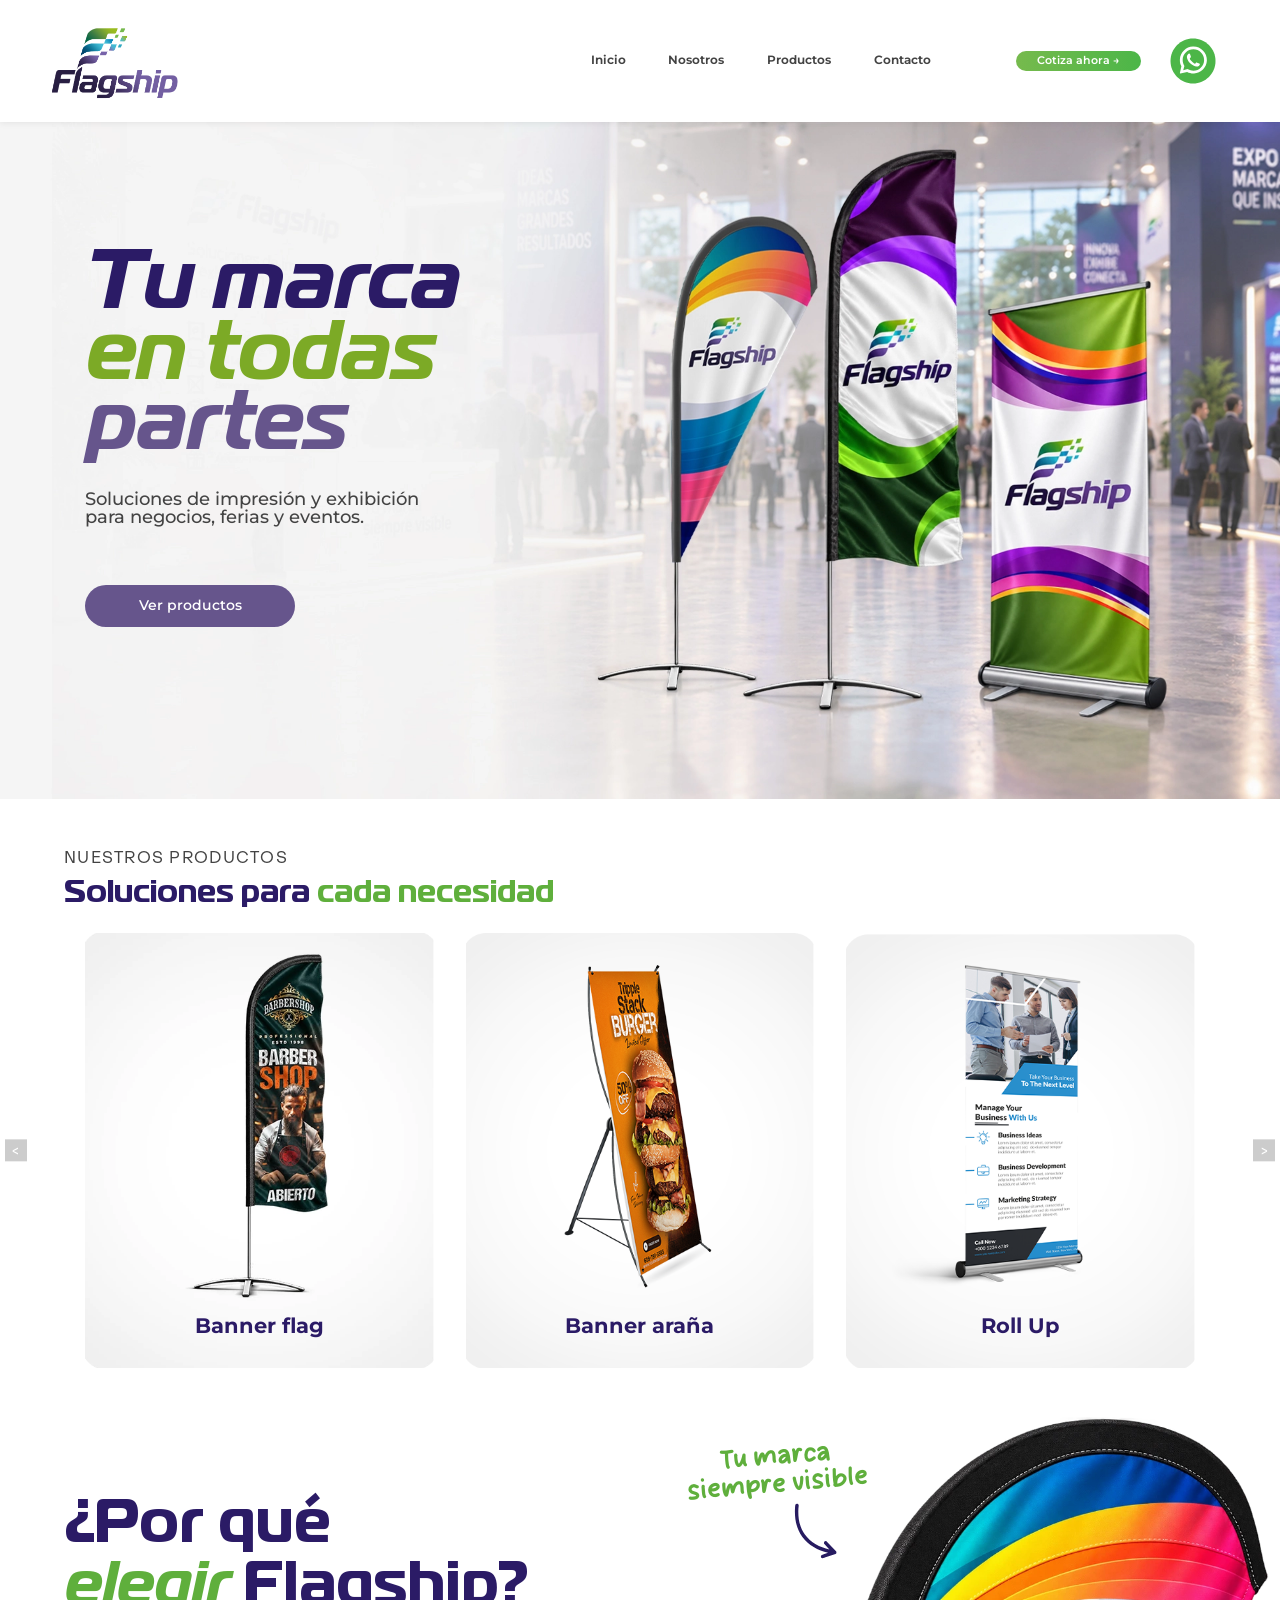
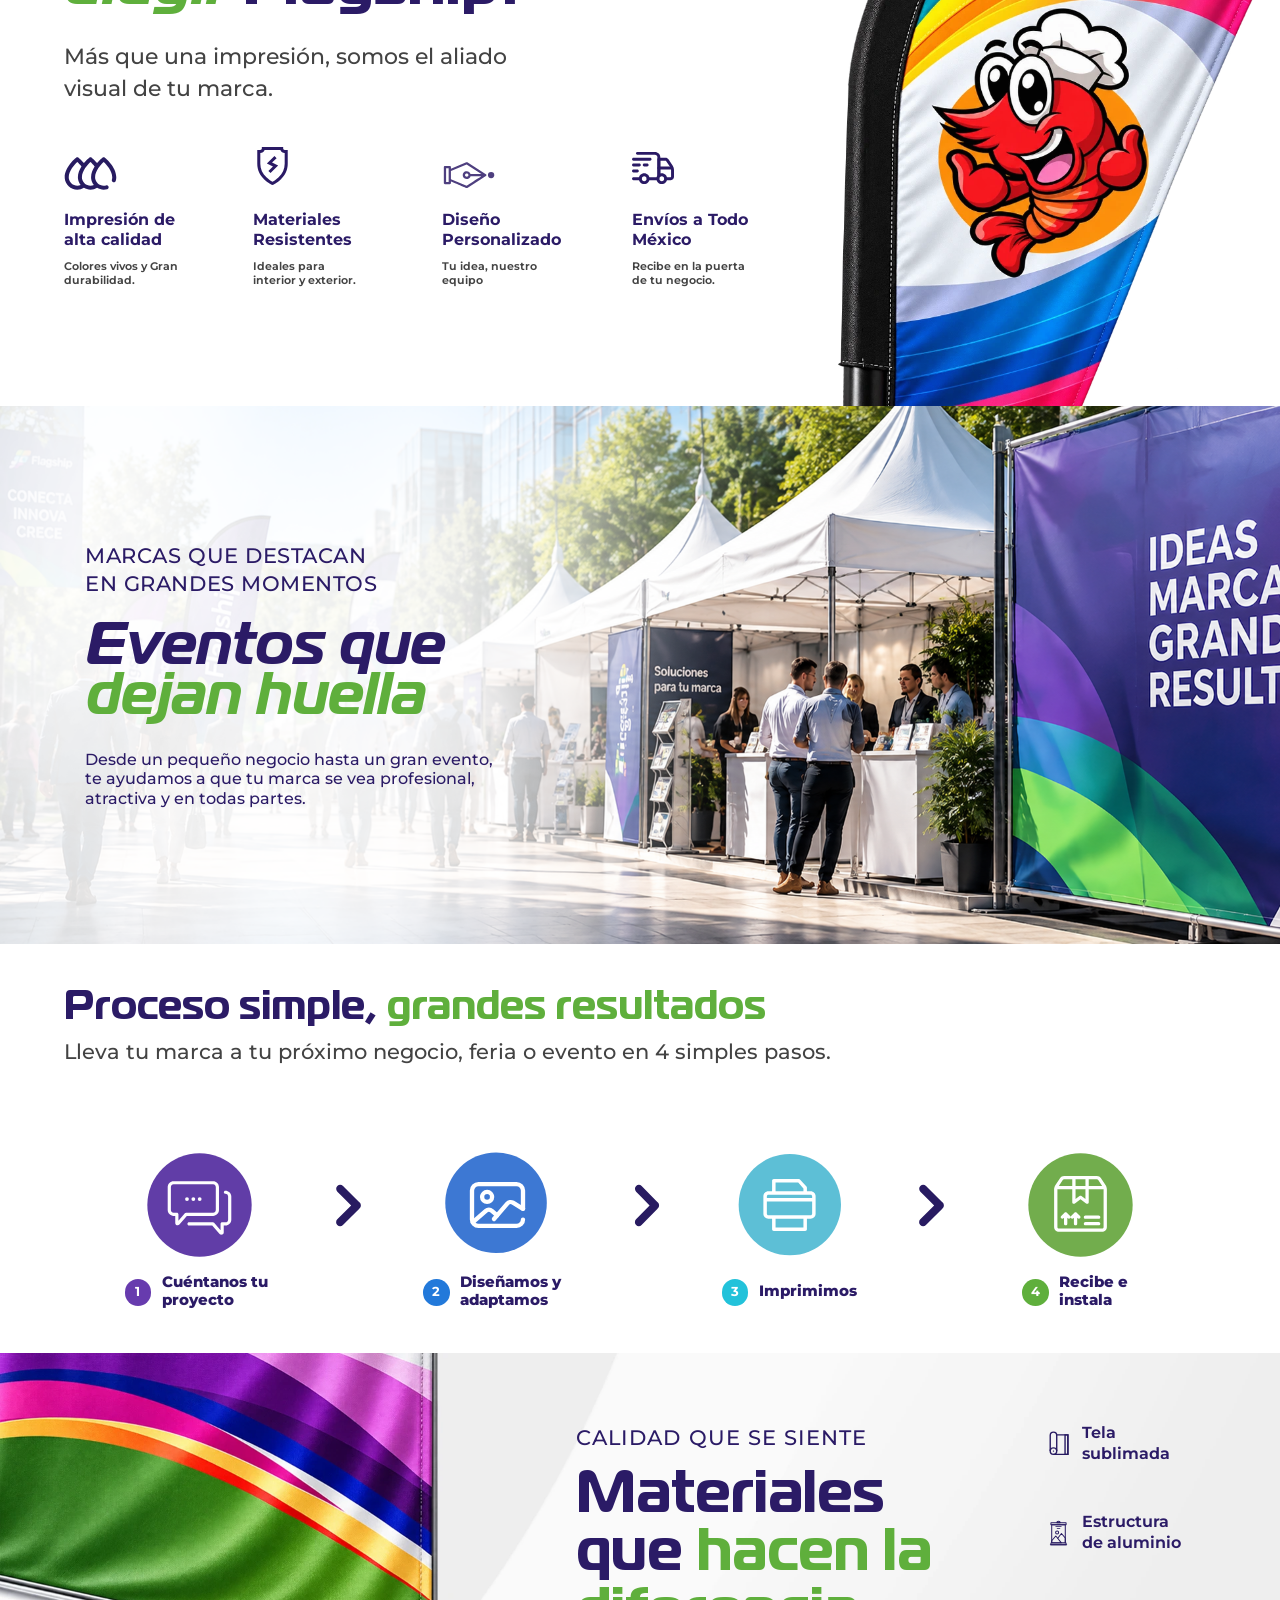
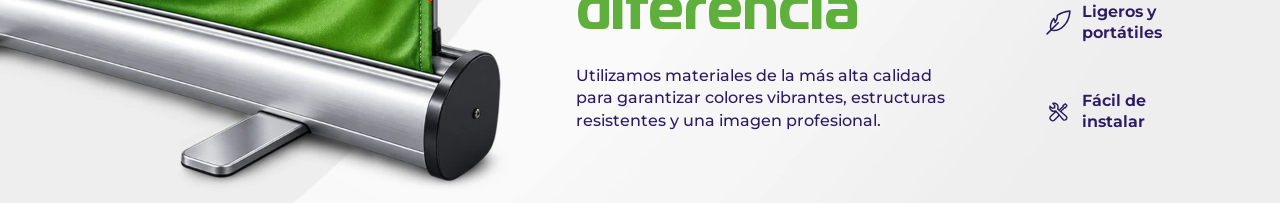
==== commit f0a08b2f: "se agrego la seccion de materiales" ====
--- a/index.html
+++ b/index.html
@@ -419,6 +419,81 @@
     
     </section>
     <!-- Fin de la Sección Proceso -->
+    
+    <!-- =========================================
+         SECCIÓN: CALIDAD (Materiales)
+    ========================================= -->
+    <section class="seccion-calidad">
+    
+        <!-- Wrapper de la imagen de fondo: define la altura de la sección -->
+        <div class="calidad-imagen-wrapper">
+            <img src="imgs/banner_3.webp"
+                 alt="Flagship — Materiales de calidad"
+                 class="calidad-bg"
+                 loading="lazy">
+        </div>
+    
+        <!-- Contenido superpuesto (posicionado a la derecha) -->
+        <div class="calidad-contenido">
+        
+            <!-- Wrapper general: agrupa los 2 contenedores y controla el gap -->
+            <div class="calidad-wrapper">
+            
+                <!-- -------------------------------------- -->
+                <!-- CONTENEDOR 1: Subtítulo + Título + Párrafo -->
+                <!-- -------------------------------------- -->
+                <div class="calidad-textos">
+                
+                    <p class="calidad-subtitulo">CALIDAD QUE SE SIENTE</p>
+                
+                    <h2 class="calidad-titulo">
+                        <span class="calidad-titulo-morado">Materiales que</span>
+                        <span class="calidad-titulo-verde">hacen la diferencia</span>
+                    </h2>
+                
+                    <p class="calidad-parrafo">
+                        Utilizamos materiales de la más alta calidad para garantizar colores vibrantes, estructuras resistentes y una imagen profesional.
+                    </p>
+                
+                </div>
+            
+                <!-- -------------------------------------- -->
+                <!-- CONTENEDOR 2: 4 grupos (imagen + título) -->
+                <!-- -------------------------------------- -->
+                <div class="calidad-grupos">
+                
+                    <!-- Grupo 1 -->
+                    <div class="calidad-grupo">
+                        <img src="imgs/tela.svg" alt="Tela sublimada" class="calidad-grupo-icono" loading="lazy">
+                        <h3 class="calidad-grupo-titulo">Tela sublimada</h3>
+                    </div>
+                
+                    <!-- Grupo 2 -->
+                    <div class="calidad-grupo">
+                        <img src="imgs/estructura.svg" alt="Estructura de aluminio" class="calidad-grupo-icono" loading="lazy">
+                        <h3 class="calidad-grupo-titulo">Estructura de aluminio</h3>
+                    </div>
+                
+                    <!-- Grupo 3 -->
+                    <div class="calidad-grupo">
+                        <img src="imgs/ligero.svg" alt="Ligeros y portátiles" class="calidad-grupo-icono" loading="lazy">
+                        <h3 class="calidad-grupo-titulo">Ligeros y portátiles</h3>
+                    </div>
+                
+                    <!-- Grupo 4 -->
+                    <div class="calidad-grupo">
+                        <img src="imgs/herramientas.svg" alt="Fácil de instalar" class="calidad-grupo-icono" loading="lazy">
+                        <h3 class="calidad-grupo-titulo">Fácil de instalar</h3>
+                    </div>
+                
+                </div>
+            
+            </div>
+        
+        </div>
+    
+    </section>
+    <!-- Fin de la Sección Calidad -->
 
 </body>
 </html>
--- a/style.css
+++ b/style.css
@@ -2052,4 +2052,289 @@
     .proceso-next {
         transform: rotate(90deg);
     }
+}
+
+/* ============================================= */
+/* BLOQUE: Sección Calidad (Materiales)          */
+/* Imagen de fondo + contenido anclado a la der. */
+/* ============================================= */
+.seccion-calidad {
+    /* ⬇ VARIABLES AJUSTABLES DE ESTA SECCIÓN */
+    --calidad-wrapper-ancho:           55%;      /* Ancho del wrapper (anclado a la derecha) */
+    --calidad-padding-vertical:        4rem;     /* Padding vertical del wrapper */
+    --calidad-padding-der:             1rem;     /* Padding derecho del wrapper */
+    --calidad-gap-contenedores:        9rem;     /* Gap horizontal entre contenedor 1 y contenedor 2 */
+
+    --calidad-subtitulo-size:          2rem;     /* Tamaño del subtítulo */
+    --calidad-titulo-size:             5.5rem;   /* Tamaño del título */
+    --calidad-parrafo-size:            1.5rem;   /* Tamaño del párrafo */
+
+    --calidad-gap-subtitulo-titulo:    1.5rem;   /* Gap vertical subtítulo ↔ título */
+    --calidad-gap-titulo-parrafo:      2rem;     /* Gap vertical título ↔ párrafo */
+
+    --calidad-max-subtitulo:           30rem;    /* Max width del subtítulo */
+    --calidad-max-titulo:              35rem;    /* Max width del título */
+    --calidad-max-parrafo:             35rem;    /* Max width del párrafo */
+
+    --calidad-grupos-max-width:        14rem;    /* Max width común de todos los grupos */
+    --calidad-grupos-gap-vertical:     4.5rem;     /* Gap vertical entre grupos */
+    --calidad-grupo-gap-img-texto:     1rem;     /* Gap horizontal entre imagen y título del grupo */
+    --calidad-grupo-icono-size:        2.5rem;   /* Tamaño de los iconos */
+    --calidad-grupo-titulo-size:       1.5rem;   /* Tamaño de los títulos de grupo */
+
+    --calidad-overlap-movil:           4rem;     /* (solo móvil) Cuánto se meten los textos en la imagen */
+    --calidad-grupos-padding-movil:    3rem 6%;  /* (solo móvil) Padding del bloque de grupos sobre fondo blanco */
+
+    position: relative;
+    width: 100%;
+    overflow: hidden;
+}
+
+/* ============================================= */
+/* BLOQUE: Wrapper de la imagen de fondo         */
+/* Define la altura natural de la sección         */
+/* ============================================= */
+.calidad-imagen-wrapper {
+    width: 100%;
+    position: relative;
+}
+
+.calidad-bg {
+    width: 100%;
+    height: auto;
+    display: block;
+    object-fit: cover;
+}
+
+/* ============================================= */
+/* BLOQUE: Contenido superpuesto                 */
+/* Anclado a la derecha, ocupa el ancho definido  */
+/* ============================================= */
+.calidad-contenido {
+    position: absolute;
+    top: 0;
+    right: 0;
+    width: var(--calidad-wrapper-ancho);
+    height: 100%;
+    display: flex;
+    align-items: center;
+}
+
+/* Wrapper general: agrupa los 2 sub-contenedores */
+.calidad-wrapper {
+    width: 100%;
+    padding: var(--calidad-padding-vertical) var(--calidad-padding-der) var(--calidad-padding-vertical) 0;
+    display: flex;
+    align-items: center;
+    gap: var(--calidad-gap-contenedores);
+}
+
+/* ============================================= */
+/* BLOQUE: Contenedor 1 (subtítulo + título + párrafo) */
+/* ============================================= */
+.calidad-textos {
+    display: flex;
+    flex-direction: column;
+    align-items: flex-start;
+    text-align: left;
+}
+
+.calidad-subtitulo {
+    font-family: var(--fuente-terciaria);
+    font-weight: 500;
+    color: var(--color-morado-obscuro);
+    font-size: var(--calidad-subtitulo-size);
+    line-height: 1.3;
+    letter-spacing: 0.05em;
+    text-align: left;
+    max-width: var(--calidad-max-subtitulo);
+    margin-bottom: var(--calidad-gap-subtitulo-titulo);
+}
+
+.calidad-titulo {
+    font-family: var(--fuente-principal);
+    font-style: normal;
+    font-weight: 700;
+    font-size: var(--calidad-titulo-size);
+    line-height: 1;
+    text-align: left;
+    max-width: var(--calidad-max-titulo);
+    margin-bottom: var(--calidad-gap-titulo-parrafo);
+}
+
+.calidad-titulo-morado {
+    color: var(--color-morado-obscuro);
+}
+
+.calidad-titulo-verde {
+    color: var(--color-verde);
+}
+
+.calidad-parrafo {
+    font-family: var(--fuente-terciaria);
+    font-weight: 500;
+    color: var(--color-morado-obscuro);
+    font-size: var(--calidad-parrafo-size);
+    line-height: 1.4;
+    text-align: left;
+    max-width: var(--calidad-max-parrafo);
+}
+
+/* ============================================= */
+/* BLOQUE: Contenedor 2 (4 grupos: icono + título) */
+/* ============================================= */
+.calidad-grupos {
+    display: flex;
+    flex-direction: column;
+    gap: var(--calidad-grupos-gap-vertical);
+    max-width: var(--calidad-grupos-max-width);
+    flex-shrink: 0;
+}
+
+.calidad-grupo {
+    display: flex;
+    align-items: center;
+    gap: var(--calidad-grupo-gap-img-texto);
+    max-width: 100%;
+}
+
+.calidad-grupo-icono {
+    width: var(--calidad-grupo-icono-size);
+    aspect-ratio: 1 / 1;
+    object-fit: contain;
+    display: block;
+    flex-shrink: 0;
+}
+
+.calidad-grupo-titulo {
+    font-family: var(--fuente-terciaria);
+    font-weight: 650;
+    color: var(--color-morado-obscuro);
+    font-size: var(--calidad-grupo-titulo-size);
+    line-height: 1.3;
+    text-align: left;
+}
+
+/* ============================================= */
+/* BLOQUE: RESPONSIVE MÓVIL (≤ 768px)            */
+/* Imagen arriba + textos encima + grupos abajo   */
+/* en subsección con fondo blanco.                */
+/* ============================================= */
+@media (max-width: 768px) {
+
+    .seccion-calidad {
+        --calidad-overlap-movil:           4rem;
+        --calidad-titulo-size:             2.5rem;
+        --calidad-subtitulo-size:          1.3rem;
+        --calidad-parrafo-size:            1.2rem;
+        --calidad-gap-subtitulo-titulo:    0.8rem;
+        --calidad-gap-titulo-parrafo:      1.2rem;
+        --calidad-max-subtitulo:           100%;
+        --calidad-max-titulo:              22rem;
+        --calidad-max-parrafo:             22rem;
+        --calidad-grupos-max-width:        14rem;
+        --calidad-grupos-gap-vertical:     5rem;
+        --calidad-grupo-icono-size:        4rem;
+        --calidad-grupo-titulo-size:       1.5rem;
+        --calidad-grupos-padding-movil:    2rem 6%;
+
+        display: flex;
+        flex-direction: column;
+        overflow: visible;
+    }
+
+    /* ------------------------------------------------- */
+    /* 1. Imagen arriba (altura fija) + capa degradada   */
+    /* ------------------------------------------------- */
+    .calidad-imagen-wrapper {
+        position: relative;
+        width: 100%;
+        height: 55vh;
+        min-height: 22rem;
+        overflow: hidden;
+    }
+
+    .calidad-bg {
+        width: 100%;
+        height: 100%;
+        object-fit: cover;
+        /* Muestra la parte IZQUIERDA de la imagen */
+        object-position: left center;
+    }
+
+    /* Capa blanca con degradado: arriba casi transparente,
+       abajo blanco sólido para fundirse con la subsección siguiente */
+    .calidad-imagen-wrapper::after {
+        content: '';
+        position: absolute;
+        inset: 0;
+        background: linear-gradient(
+            to bottom,
+            rgba(255, 255, 255, 0.15) 0%,
+            rgba(255, 255, 255, 0.45) 50%,
+            rgba(255, 255, 255, 0.95) 100%
+        );
+        pointer-events: none;
+        z-index: 1;
+    }
+
+    /* ------------------------------------------------- */
+    /* 2. Contenido: sale del absoluto y se superpone    */
+    /*    ligeramente a la imagen para los textos        */
+    /* ------------------------------------------------- */
+    .calidad-contenido {
+        position: relative;
+        top: auto;
+        right: auto;
+        width: 100%;
+        height: auto;
+        display: block;
+        margin-top: calc(-1 * var(--calidad-overlap-movil));
+        z-index: 2;
+    }
+
+    .calidad-wrapper {
+        flex-direction: column;
+        padding: 0;
+        gap: 0;
+    }
+
+    /* ------------------------------------------------- */
+    /* 3. Contenedor 1: textos centrados                 */
+    /* ------------------------------------------------- */
+    .calidad-textos {
+        align-items: center;
+        text-align: center;
+        padding: 0 6%;
+    }
+
+    .calidad-subtitulo,
+    .calidad-titulo {
+        text-align: center;
+    }
+
+    .calidad-parrafo {
+        text-align: justify;
+        text-align-last: center;
+    }
+
+    /* ------------------------------------------------- */
+    /* 4. Contenedor 2: subsección con fondo blanco      */
+    /*    Grupos centrados, contenido interno a la izq.  */
+    /* ------------------------------------------------- */
+    .calidad-grupos {
+        background-color: var(--color-blanco);
+        width: 100%;
+        max-width: 100%;
+        padding: var(--calidad-grupos-padding-movil);
+        margin-top: 3rem;
+        align-items: center;   /* Centra cada grupo horizontalmente */
+        flex-shrink: 0;
+    }
+
+    /* Cada grupo: ancho común hasta el max-width → todos centrados */
+    .calidad-grupo {
+        width: 100%;
+        max-width: var(--calidad-grupos-max-width);
+    }
 }
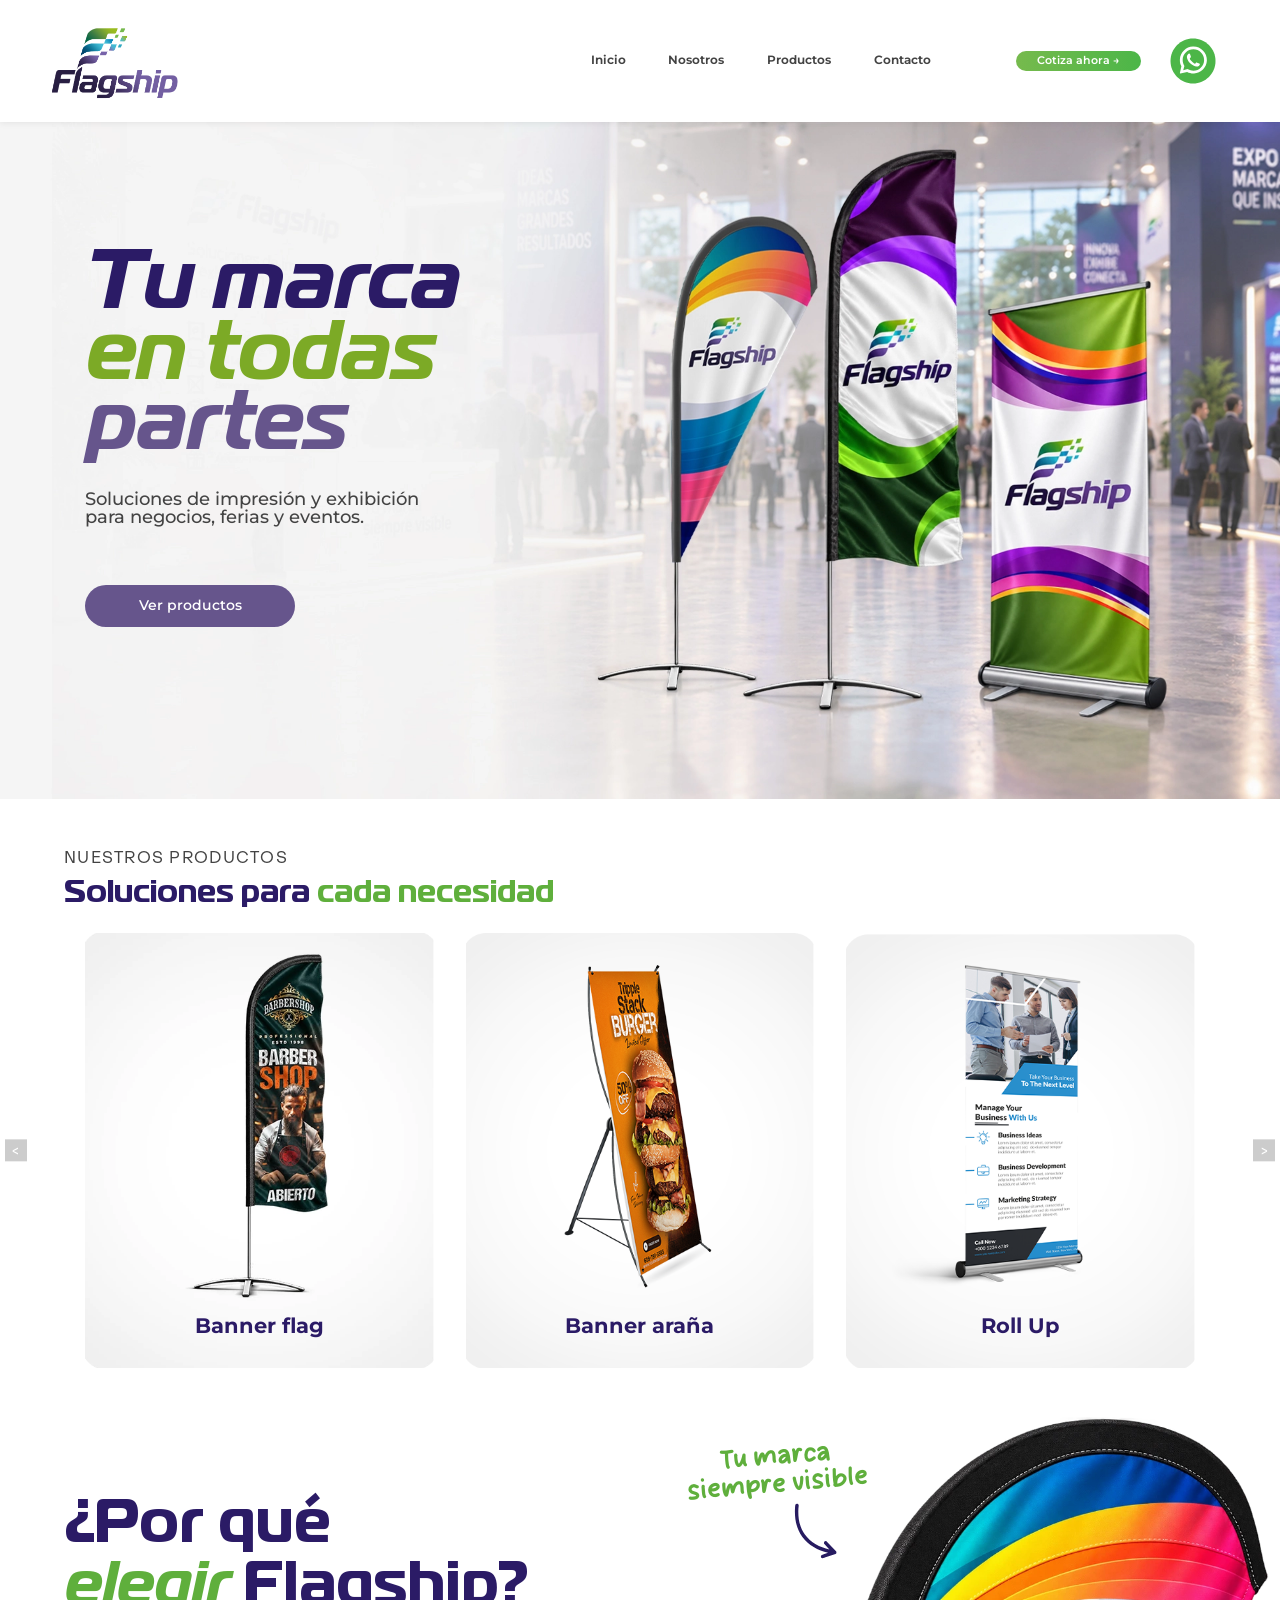
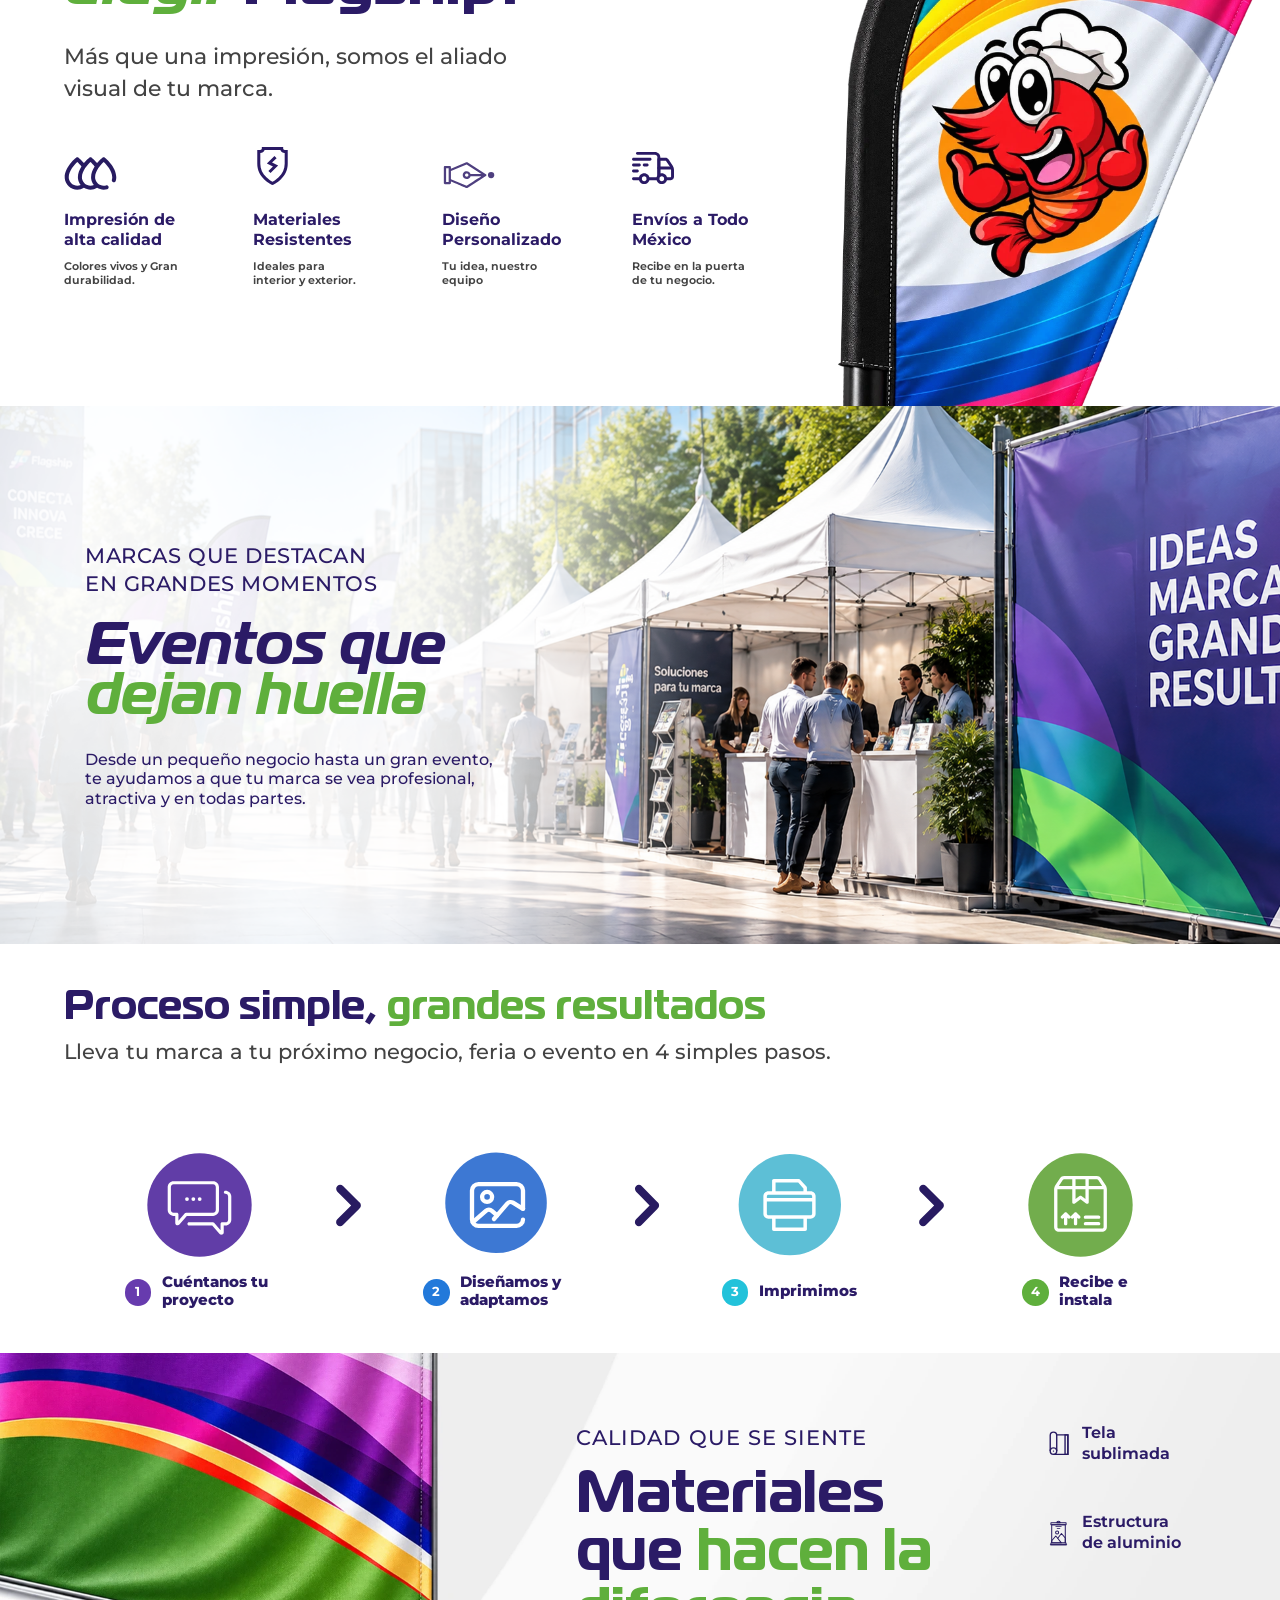
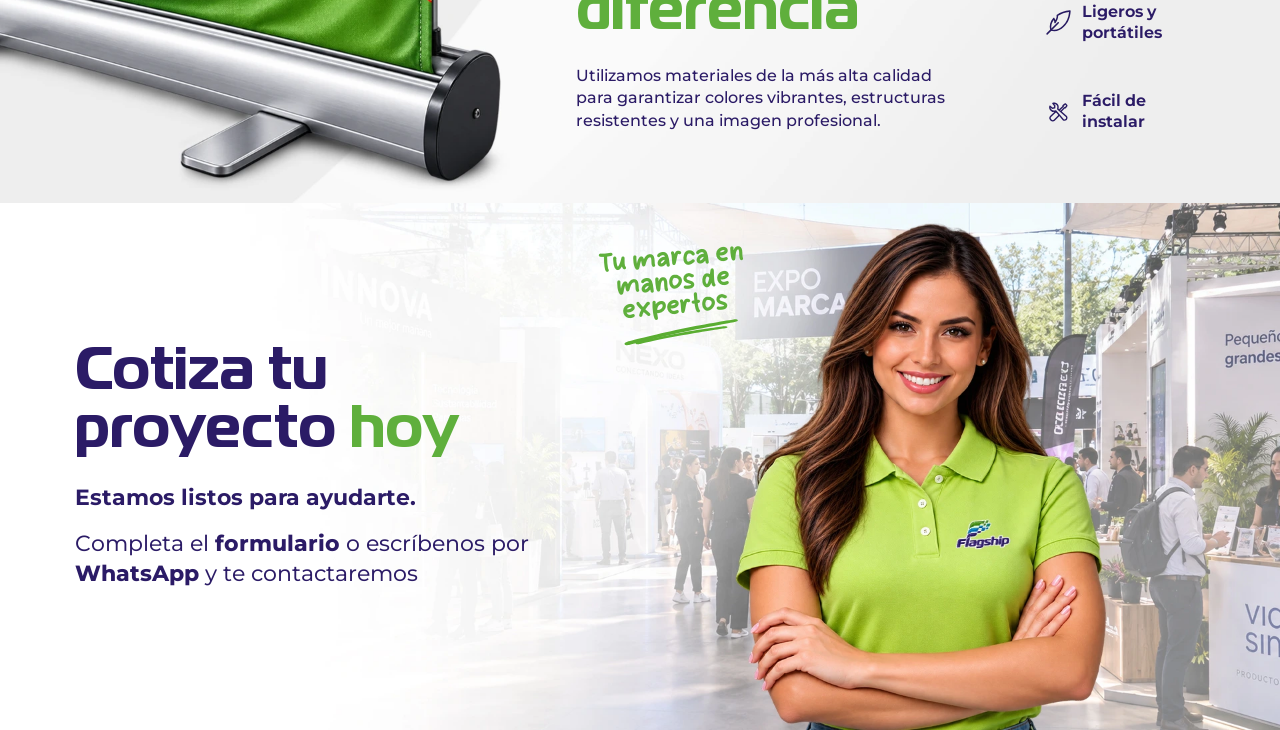
==== commit 5821b765: "se agrego la seccion cotiza" ====
--- a/index.html
+++ b/index.html
@@ -424,7 +424,7 @@
          SECCIÓN: CALIDAD (Materiales)
     ========================================= -->
     <section class="seccion-calidad">
-    
+
         <!-- Wrapper de la imagen de fondo: define la altura de la sección -->
         <div class="calidad-imagen-wrapper">
             <img src="imgs/banner_3.webp"
@@ -432,68 +432,128 @@
                  class="calidad-bg"
                  loading="lazy">
         </div>
-    
+
         <!-- Contenido superpuesto (posicionado a la derecha) -->
         <div class="calidad-contenido">
-        
+
             <!-- Wrapper general: agrupa los 2 contenedores y controla el gap -->
             <div class="calidad-wrapper">
-            
+
                 <!-- -------------------------------------- -->
                 <!-- CONTENEDOR 1: Subtítulo + Título + Párrafo -->
                 <!-- -------------------------------------- -->
                 <div class="calidad-textos">
-                
+
                     <p class="calidad-subtitulo">CALIDAD QUE SE SIENTE</p>
-                
+
                     <h2 class="calidad-titulo">
                         <span class="calidad-titulo-morado">Materiales que</span>
                         <span class="calidad-titulo-verde">hacen la diferencia</span>
                     </h2>
-                
+
                     <p class="calidad-parrafo">
                         Utilizamos materiales de la más alta calidad para garantizar colores vibrantes, estructuras resistentes y una imagen profesional.
                     </p>
-                
-                </div>
-            
+
+                </div>
+
                 <!-- -------------------------------------- -->
                 <!-- CONTENEDOR 2: 4 grupos (imagen + título) -->
                 <!-- -------------------------------------- -->
                 <div class="calidad-grupos">
-                
+
                     <!-- Grupo 1 -->
                     <div class="calidad-grupo">
                         <img src="imgs/tela.svg" alt="Tela sublimada" class="calidad-grupo-icono" loading="lazy">
                         <h3 class="calidad-grupo-titulo">Tela sublimada</h3>
                     </div>
-                
+
                     <!-- Grupo 2 -->
                     <div class="calidad-grupo">
                         <img src="imgs/estructura.svg" alt="Estructura de aluminio" class="calidad-grupo-icono" loading="lazy">
                         <h3 class="calidad-grupo-titulo">Estructura de aluminio</h3>
                     </div>
-                
+
                     <!-- Grupo 3 -->
                     <div class="calidad-grupo">
                         <img src="imgs/ligero.svg" alt="Ligeros y portátiles" class="calidad-grupo-icono" loading="lazy">
                         <h3 class="calidad-grupo-titulo">Ligeros y portátiles</h3>
                     </div>
-                
+
                     <!-- Grupo 4 -->
                     <div class="calidad-grupo">
                         <img src="imgs/herramientas.svg" alt="Fácil de instalar" class="calidad-grupo-icono" loading="lazy">
                         <h3 class="calidad-grupo-titulo">Fácil de instalar</h3>
                     </div>
-                
-                </div>
-            
-            </div>
-        
-        </div>
-    
+
+                </div>
+
+            </div>
+
+        </div>
+
     </section>
     <!-- Fin de la Sección Calidad -->
+    <!-- =========================================
+         SECCIÓN: COTIZA TU PROYECTO
+    ========================================= -->
+    <section class="seccion-cotiza" id="contacto">
+    
+        <!-- Wrapper de la imagen de fondo: define la altura de la sección -->
+        <div class="cotiza-imagen-wrapper">
+            <img src="imgs/banner_4.webp"
+                 alt="Flagship — Cotiza tu proyecto"
+                 class="cotiza-bg"
+                 loading="lazy">
+        </div>
+    
+        <!-- Contenido superpuesto (anclado a la izquierda) -->
+        <div class="cotiza-contenido">
+        
+            <!-- Bloque de textos (título + subtítulo + párrafo) -->
+            <div class="cotiza-textos">
+            
+                <!-- Título bicolor -->
+                <h2 class="cotiza-titulo">
+                    <span class="cotiza-titulo-morado">Cotiza tu proyecto</span>
+                    <span class="cotiza-titulo-verde">hoy</span>
+                </h2>
+            
+                <!-- Subtítulo -->
+                <p class="cotiza-subtitulo">Estamos listos para ayudarte.</p>
+            
+                <!-- Párrafo (con "formulario" y "WhatsApp" en negritas) -->
+                <p class="cotiza-parrafo">
+                    Completa el <span class="cotiza-parrafo-bold">formulario</span> o escríbenos por <span class="cotiza-parrafo-bold">WhatsApp</span> y te contactaremos
+                </p>
+            
+            </div>
+        
+        </div>
+    
+        <!-- ============================================= -->
+        <!-- DECORACIÓN: "Tu marca en manos de expertos"    -->
+        <!-- con línea verde subrayada (Smile Moon).        -->
+        <!-- Capa absoluta por encima de todo.              -->
+        <!-- Posición ajustable vía variables en el CSS.    -->
+        <!-- ============================================= -->
+        <div class="cotiza-decoracion">
+        
+            <!-- Texto verde inclinado -->
+            <p class="cotiza-decoracion-texto">
+                Tu marca en manos de expertos
+            </p>
+        
+            <!-- Línea verde subrayando -->
+            <img src="imgs/lineas_verdes.svg"
+                 alt=""
+                 class="cotiza-decoracion-linea"
+                 loading="lazy">
+        
+        </div>
+    
+    </section>
+    <!-- Fin de la Sección Cotiza tu proyecto -->
 
 </body>
 </html>
--- a/style.css
+++ b/style.css
@@ -143,28 +143,28 @@
 
 @font-face {
     font-family: 'Object';
-    src: url('/fonts/object/ObjectSansRegular.otf') format('opentype');
+    src: url('fonts/object/ObjectSansRegular.otf') format('opentype');
     font-weight: 400;
     font-style: normal;
     font-display: swap;
 }
 @font-face {
     font-family: 'Object';
-    src: url('/fonts/object/ObjectSansSlanted.otf') format('opentype');
+    src: url('fonts/object/ObjectSansSlanted.otf') format('opentype');
     font-weight: 400;
     font-style: italic;
     font-display: swap;
 }
 @font-face {
     font-family: 'Object';
-    src: url('/fonts/object/ObjectSansHeavy.otf') format('opentype');
+    src: url('fonts/object/ObjectSansHeavy.otf') format('opentype');
     font-weight: 700;
     font-style: normal;
     font-display: swap;
 }
 @font-face {
     font-family: 'Object';
-    src: url('/fonts/object/ObjectSansHeavySlanted.otf') format('opentype');
+    src: url('fonts/object/ObjectSansHeavySlanted.otf') format('opentype');
     font-weight: 700;
     font-style: italic;
     font-display: swap;
@@ -2337,4 +2337,282 @@
         width: 100%;
         max-width: var(--calidad-grupos-max-width);
     }
+}
+
+/* ============================================= */
+/* BLOQUE: Sección Cotiza tu proyecto            */
+/* Espejo de Calidad pero con contenido a la izq */
+/* ============================================= */
+.seccion-cotiza {
+    /* ⬇ VARIABLES AJUSTABLES DE ESTA SECCIÓN */
+    --cotiza-wrapper-ancho:            45%;      /* Ancho del contenido (anclado a la izquierda) */
+    --cotiza-padding-vertical:         4rem;     /* Padding vertical */
+    --cotiza-padding-izq:              7rem;     /* Padding izquierdo del bloque de textos */
+
+    --cotiza-titulo-size:              5.5rem;   /* Tamaño del título */
+    --cotiza-subtitulo-size:           2.1rem;   /* Tamaño del subtítulo */
+    --cotiza-parrafo-size:             2.1rem;     /* Tamaño del párrafo */
+
+    --cotiza-gap-titulo-subtitulo:     2rem;   /* Gap vertical título ↔ subtítulo */
+    --cotiza-gap-subtitulo-parrafo:    1.5rem;   /* Gap vertical subtítulo ↔ párrafo */
+
+    --cotiza-max-titulo:               45rem;    /* Max width del título */
+    --cotiza-max-subtitulo:            40rem;    /* Max width del subtítulo */
+    --cotiza-max-parrafo:              45rem;    /* Max width del párrafo */
+
+    --cotiza-overlap-movil:            4rem;     /* (solo móvil) Cuánto se meten los textos en la imagen */
+    --cotiza-bg-pos-x-movil:           80%;    /* (solo móvil) Encuadre horizontal: right | center | left */
+
+    position: relative;
+    width: 100%;
+    overflow: hidden;
+}
+
+/* ============================================= */
+/* BLOQUE: Wrapper de la imagen de fondo         */
+/* Define la altura natural de la sección         */
+/* ============================================= */
+.cotiza-imagen-wrapper {
+    width: 100%;
+    position: relative;
+}
+
+.cotiza-bg {
+    width: 100%;
+    height: auto;
+    display: block;
+    object-fit: cover;
+}
+
+/* ============================================= */
+/* BLOQUE: Contenido superpuesto                 */
+/* Anclado a la izquierda                         */
+/* ============================================= */
+.cotiza-contenido {
+    position: absolute;
+    top: 0;
+    left: 0;
+    width: var(--cotiza-wrapper-ancho);
+    height: 100%;
+    display: flex;
+    align-items: center;
+}
+
+/* ============================================= */
+/* BLOQUE: Bloque de textos                      */
+/* ============================================= */
+.cotiza-textos {
+    display: flex;
+    flex-direction: column;
+    align-items: flex-start;
+    text-align: left;
+    padding: var(--cotiza-padding-vertical) 0 var(--cotiza-padding-vertical) var(--cotiza-padding-izq);
+    width: 100%;
+}
+
+.cotiza-titulo {
+    font-family: var(--fuente-principal);
+    font-style: normal;
+    font-weight: 700;
+    font-size: var(--cotiza-titulo-size);
+    line-height: 1;
+    text-align: left;
+    max-width: var(--cotiza-max-titulo);
+    margin-bottom: var(--cotiza-gap-titulo-subtitulo);
+}
+
+.cotiza-titulo-morado {
+    color: var(--color-morado-obscuro);
+}
+
+.cotiza-titulo-verde {
+    color: var(--color-verde);
+}
+
+.cotiza-subtitulo {
+    font-family: var(--fuente-terciaria);
+    font-weight: 700;
+    color: var(--color-morado-obscuro);
+    font-size: var(--cotiza-subtitulo-size);
+    line-height: 1.3;
+    text-align: left;
+    max-width: var(--cotiza-max-subtitulo);
+    margin-bottom: var(--cotiza-gap-subtitulo-parrafo);
+}
+
+.cotiza-parrafo {
+    font-family: var(--fuente-terciaria);
+    font-weight: 450;
+    color: var(--color-morado-obscuro);
+    font-size: var(--cotiza-parrafo-size);
+    line-height: 1.35;
+    text-align: left;
+    max-width: var(--cotiza-max-parrafo);
+}
+
+/* Palabras resaltadas en negritas */
+.cotiza-parrafo-bold {
+    font-weight: 750;
+}
+
+/* ============================================= */
+/* BLOQUE: Decoración Smile Moon + línea verde   */
+/* ============================================= */
+.cotiza-decoracion {
+    /* ⬇ VARIABLES AJUSTABLES DE POSICIÓN Y ESTILO */
+    --cotiza-deco-top:             8%;        /* Distancia desde el borde SUPERIOR */
+    --cotiza-deco-right:            41%;        /* Distancia desde el borde DERECHO */
+    --cotiza-deco-rotacion:        -5deg;      /* Inclinación (baja la izquierda) */
+    --cotiza-deco-gap:              0rem;      /* Separación vertical entre el texto y la línea */
+    --cotiza-deco-texto-size:       2.5rem;    /* Tamaño del texto Smile Moon */
+    --cotiza-deco-linea-ancho:      12rem;     /* Ancho de la línea verde */
+    --cotiza-deco-linea-offset-x:   0rem;      /* Desplaza SOLO la línea a la derecha (+) o izquierda (-) */
+    --cotiza-deco-line-height:      0.9;       /* Interlineado del texto */
+    --cotiza-deco-linea-offset-y: -1rem;   /* Sube la línea hacia el texto (negativo) o la baja (positivo) */
+
+    position: absolute;
+    top: var(--cotiza-deco-top);
+    right: var(--cotiza-deco-right);
+
+    display: flex;
+    flex-direction: column;
+    align-items: center;
+    gap: var(--cotiza-deco-gap);
+
+    transform: rotate(var(--cotiza-deco-rotacion));
+    transform-origin: center center;
+
+    z-index: 5;
+    pointer-events: none;
+}
+
+.cotiza-decoracion-texto {
+    font-family: 'Smile Moon', cursive;
+    font-weight: normal;
+    color: var(--color-verde);
+    font-size: var(--cotiza-deco-texto-size);
+    line-height: var(--cotiza-deco-line-height);
+    text-align: center;
+    margin: 0;
+    max-width: 15rem;
+}
+
+.cotiza-decoracion-linea {
+    width: var(--cotiza-deco-linea-ancho);
+    height: auto;
+    display: block;
+    object-fit: contain;
+    margin-top: var(--cotiza-deco-linea-offset-y);
+    transform: translateX(var(--cotiza-deco-linea-offset-x));
+}
+
+/* ============================================= */
+/* BLOQUE: RESPONSIVE MÓVIL (≤ 768px)            */
+/* Imagen arriba (mitad derecha) + textos abajo  */
+/* ============================================= */
+@media (max-width: 768px) {
+
+    .seccion-cotiza {
+        --cotiza-overlap-movil:         4rem;
+        --cotiza-titulo-size:           2.5rem;
+        --cotiza-subtitulo-size:        1.5rem;
+        --cotiza-parrafo-size:          1.2rem;
+        --cotiza-gap-titulo-subtitulo:  2rem;
+        --cotiza-gap-subtitulo-parrafo: 2rem;
+        --cotiza-max-titulo:            22rem;
+        --cotiza-max-subtitulo:         22rem;
+        --cotiza-max-parrafo:           18rem;
+
+        display: flex;
+        flex-direction: column;
+        overflow: visible;
+    }
+
+    /* ------------------------------------------------- */
+    /* 1. Imagen arriba (altura fija) + capa degradada   */
+    /* ------------------------------------------------- */
+    .cotiza-imagen-wrapper {
+        position: relative;
+        width: 100%;
+        height: 55vh;
+        min-height: 22rem;
+        overflow: hidden;
+    }
+
+    .cotiza-bg {
+        width: 100%;
+        height: 100%;
+        object-fit: cover;
+        /* Muestra la parte DERECHA de la imagen */
+        object-position: var(--cotiza-bg-pos-x-movil) center;
+    }
+
+    /* Capa blanca con degradado hacia abajo */
+    .cotiza-imagen-wrapper::after {
+        content: '';
+        position: absolute;
+        inset: 0;
+        background: linear-gradient(
+            to bottom,
+            rgba(255, 255, 255, 0.15) 0%,
+            rgba(255, 255, 255, 0.70) 50%,
+            rgba(255, 255, 255, 0.95) 100%
+        );
+        pointer-events: none;
+        z-index: 1;
+    }
+
+    /* ------------------------------------------------- */
+    /* 2. Contenido: sale del absoluto, se superpone     */
+    /* ------------------------------------------------- */
+    .cotiza-contenido {
+        position: relative;
+        top: auto;
+        left: auto;
+        width: 100%;
+        height: auto;
+        display: block;
+        margin-top: calc(-1 * var(--cotiza-overlap-movil));
+        z-index: 2;
+    }
+
+    /* ------------------------------------------------- */
+    /* 3. Textos centrados                                */
+    /* ------------------------------------------------- */
+    .cotiza-textos {
+        align-items: center;
+        text-align: center;
+        padding: 0 6%;
+        width: 100%;
+    }
+
+    .cotiza-titulo{
+        padding-top: 3rem;
+    }
+
+    .cotiza-titulo,
+    .cotiza-subtitulo {
+        text-align: center;
+    }
+
+    .cotiza-parrafo {
+        text-align: justify;
+        text-align-last: center;
+        padding-bottom: 5rem;
+        font-weight: 600;
+    }
+
+    /* ------------------------------------------------- */
+    /* 4. Decoración: coordenadas y tamaño móvil          */
+    /* ------------------------------------------------- */
+    .cotiza-decoracion {
+        --cotiza-deco-top:            2%;        /* Ajusta a ojo */
+        --cotiza-deco-right:          75%;        /* Ajusta a ojo */
+        --cotiza-deco-rotacion:      -5deg;
+        --cotiza-deco-gap:            1rem;
+        --cotiza-deco-texto-size:     1.5rem;
+        --cotiza-deco-linea-ancho:    10rem;
+        --cotiza-deco-linea-offset-x: 0rem;
+        max-width: 3rem;
+    }
 }
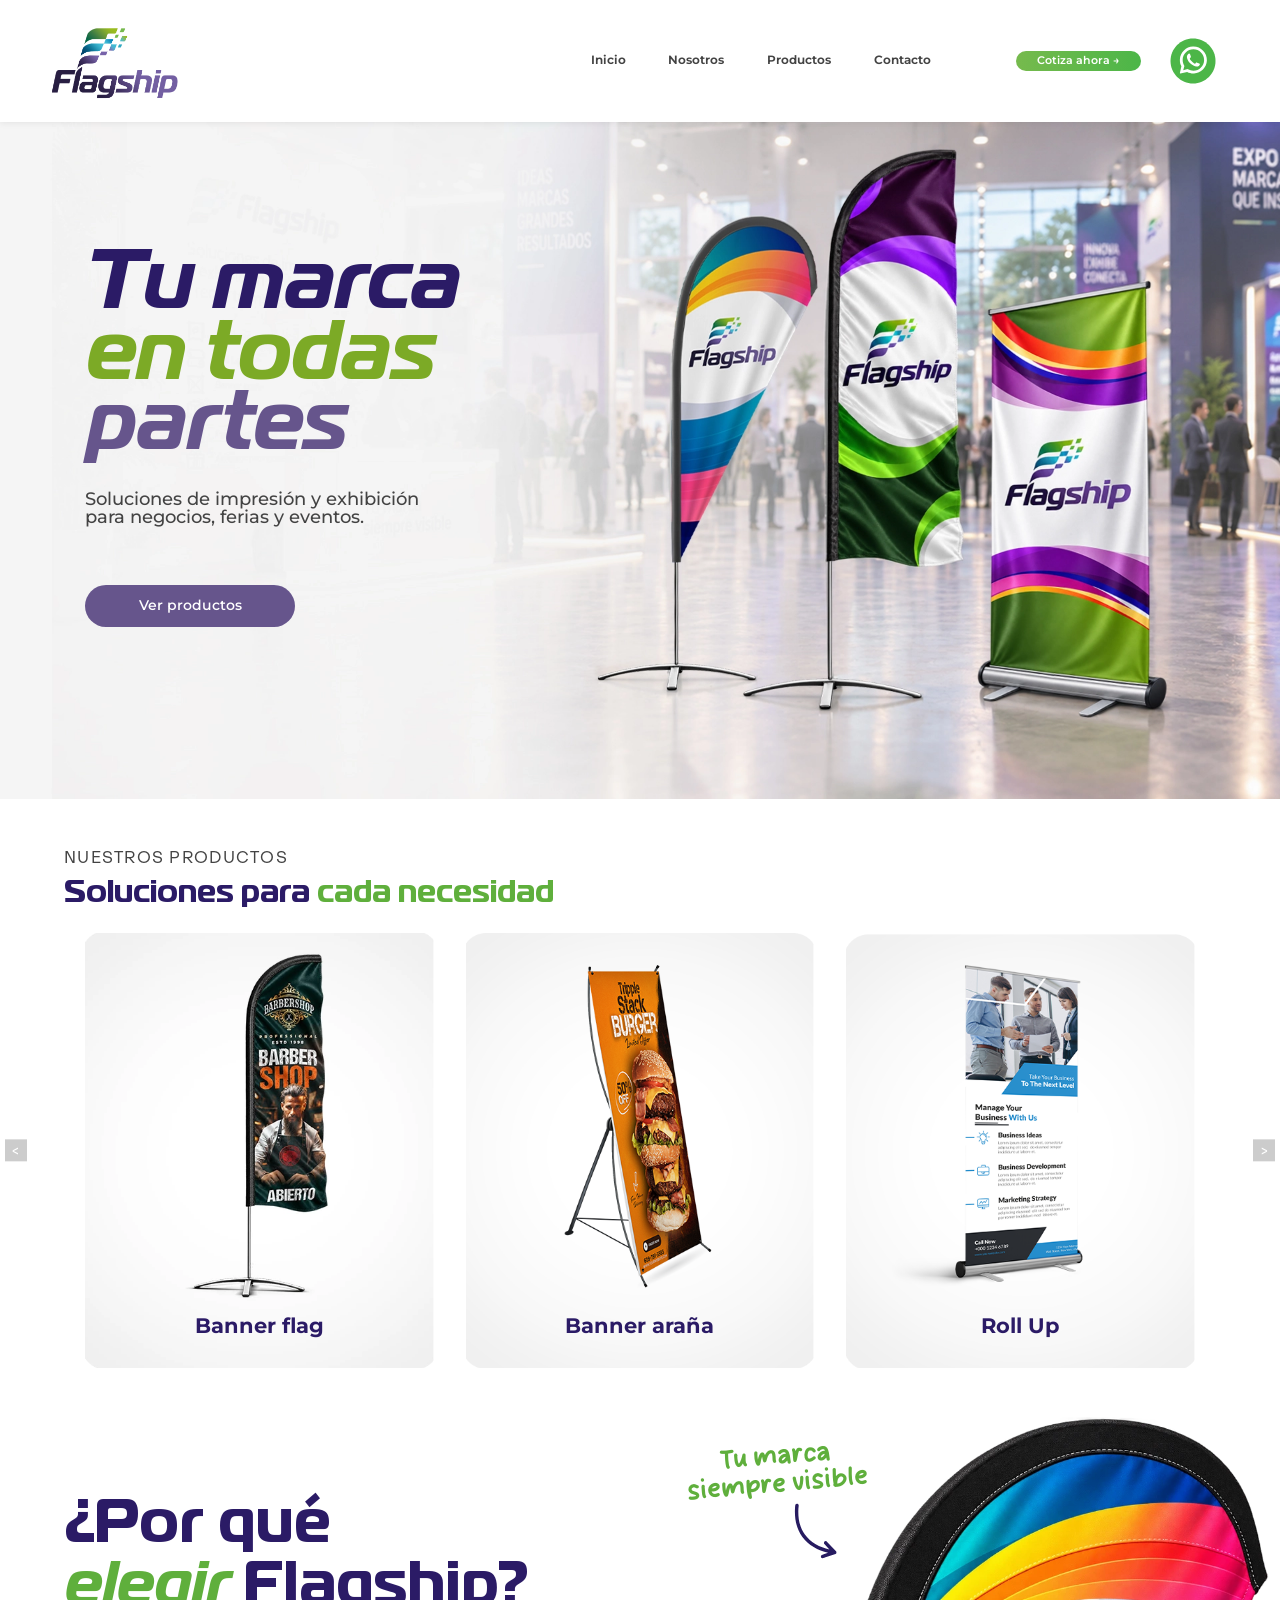
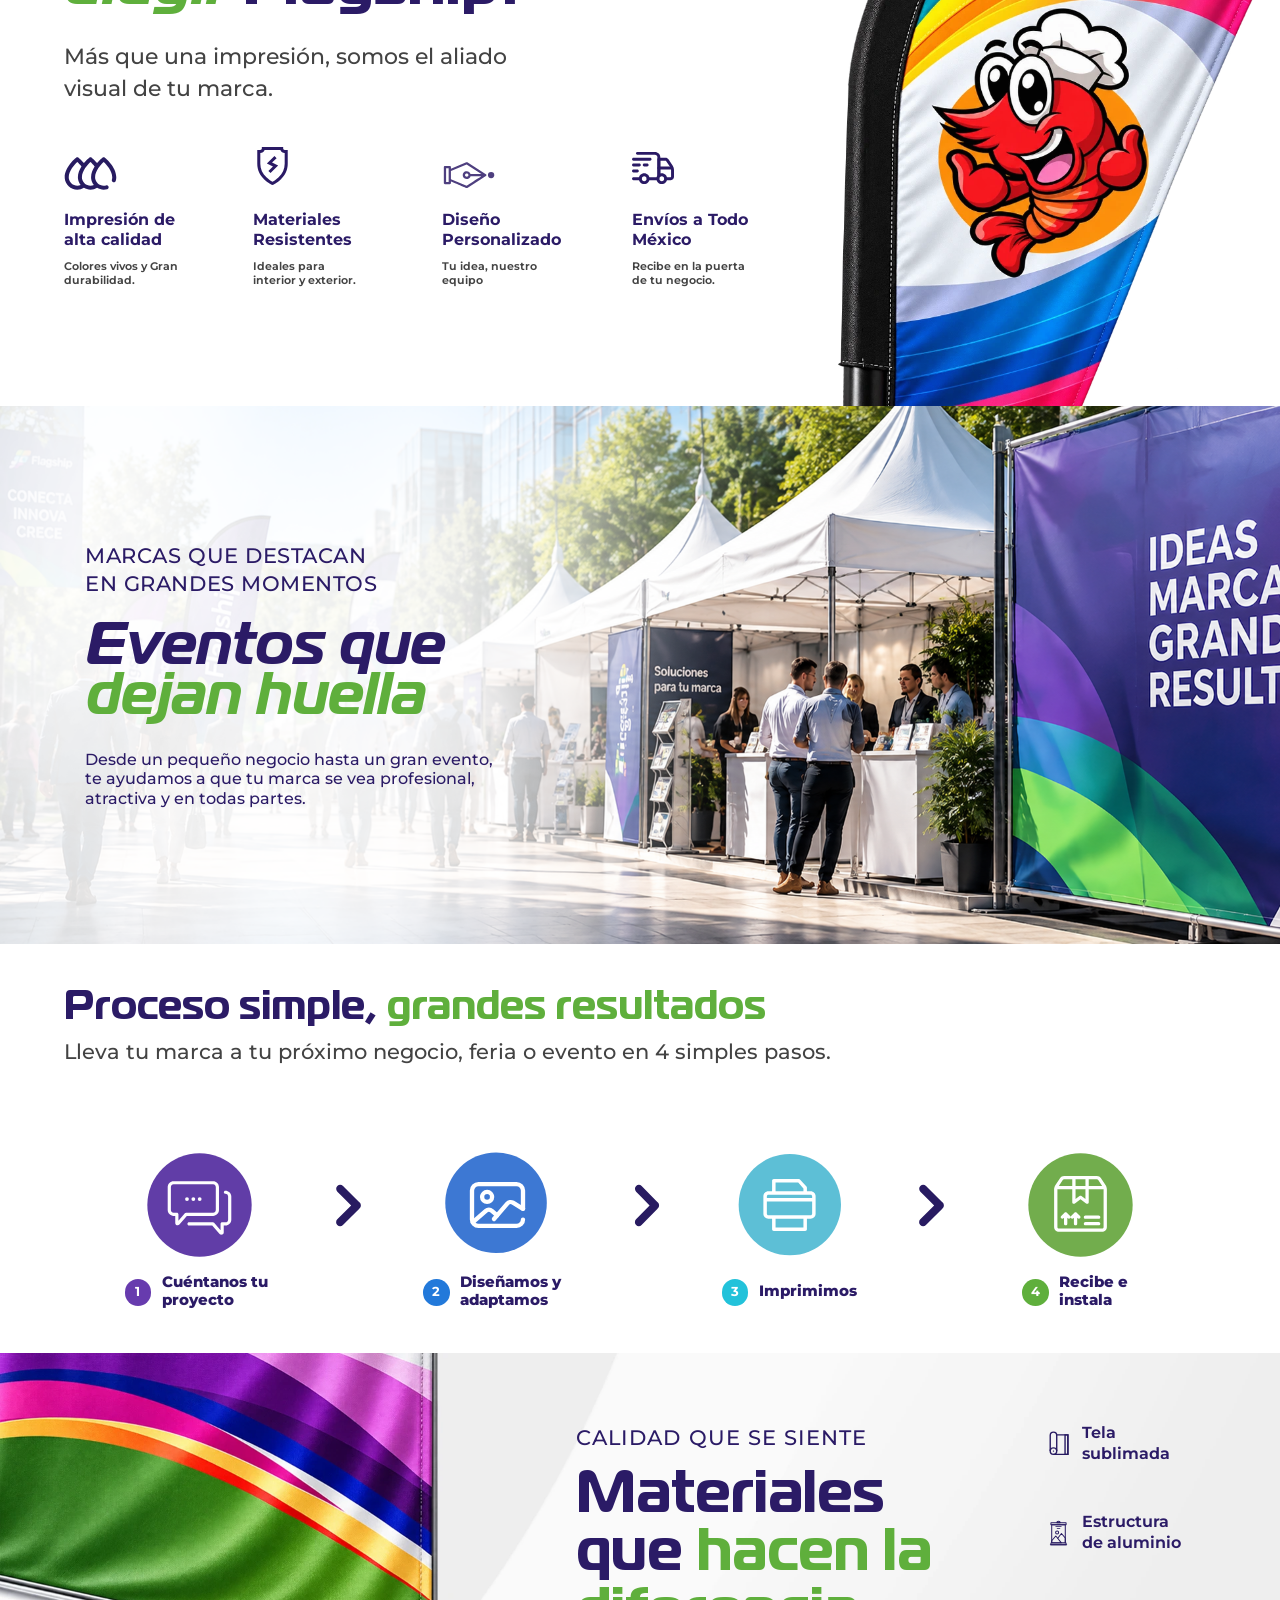
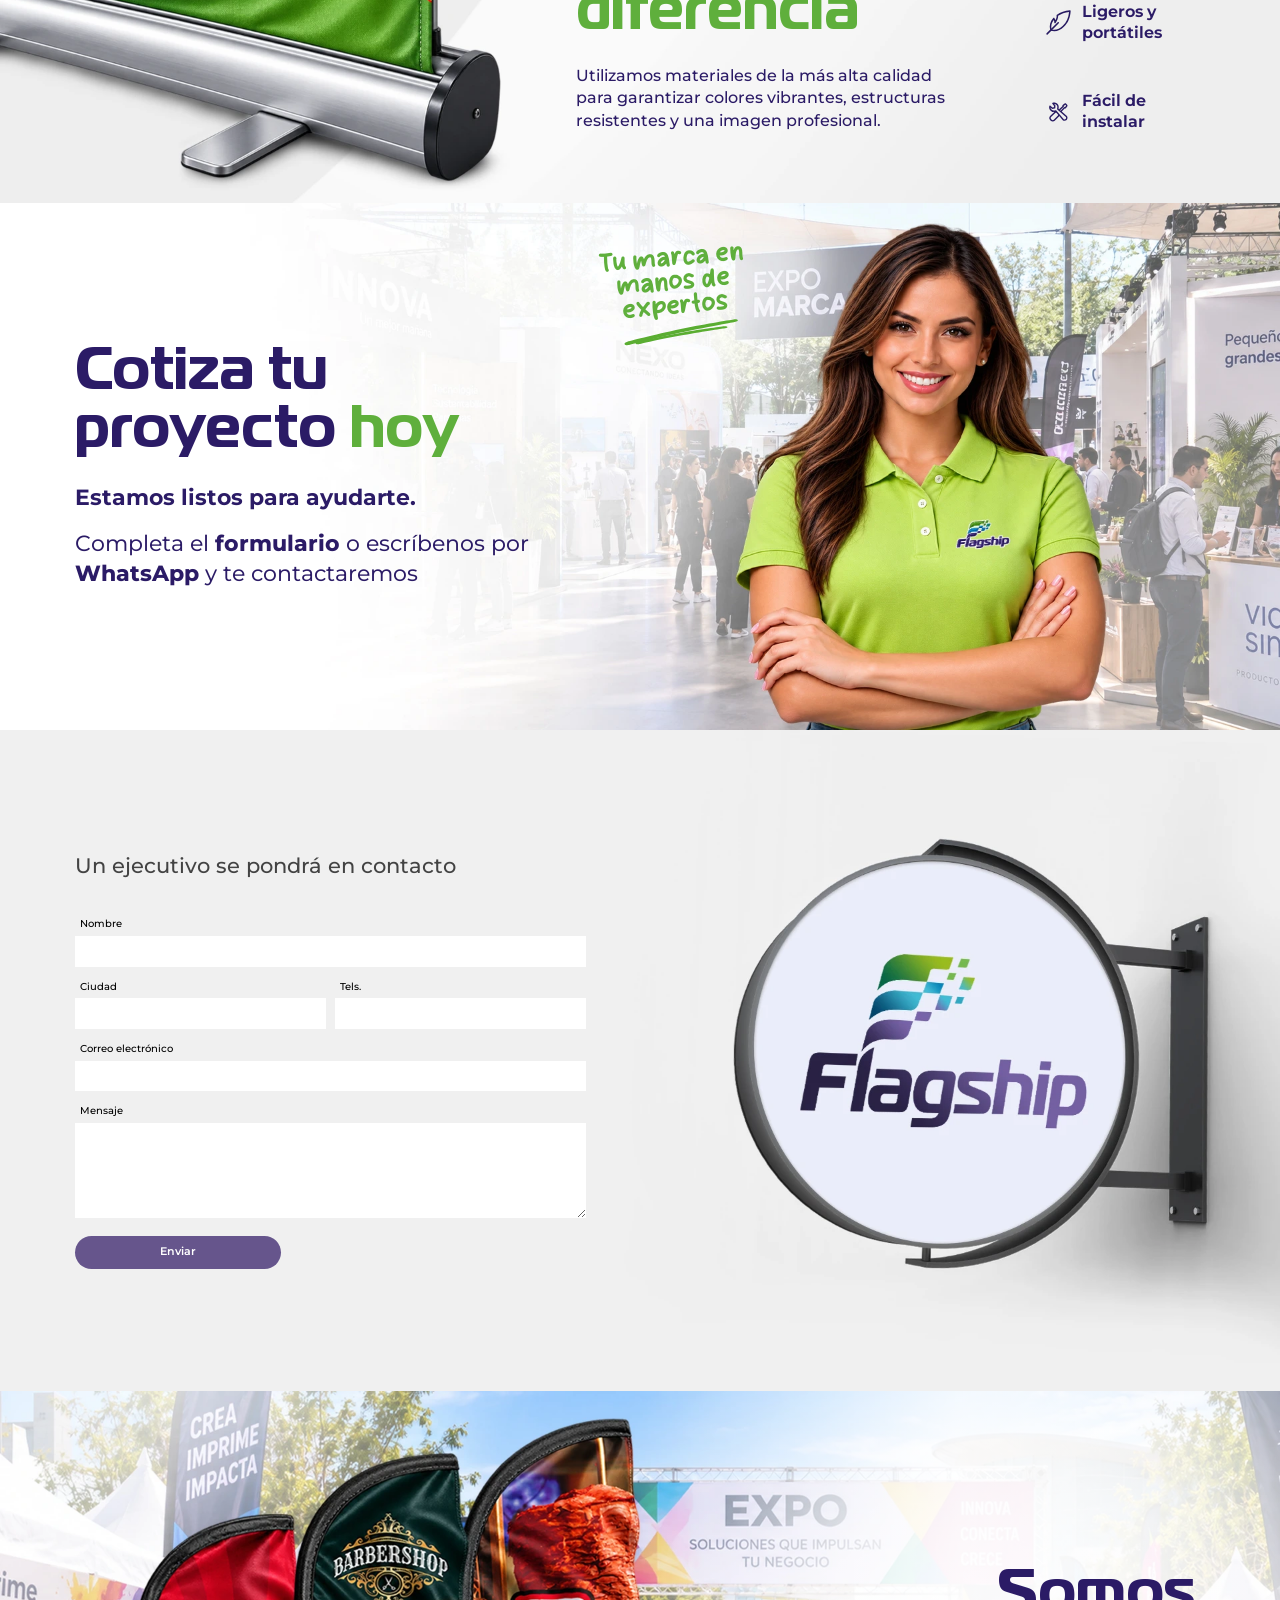
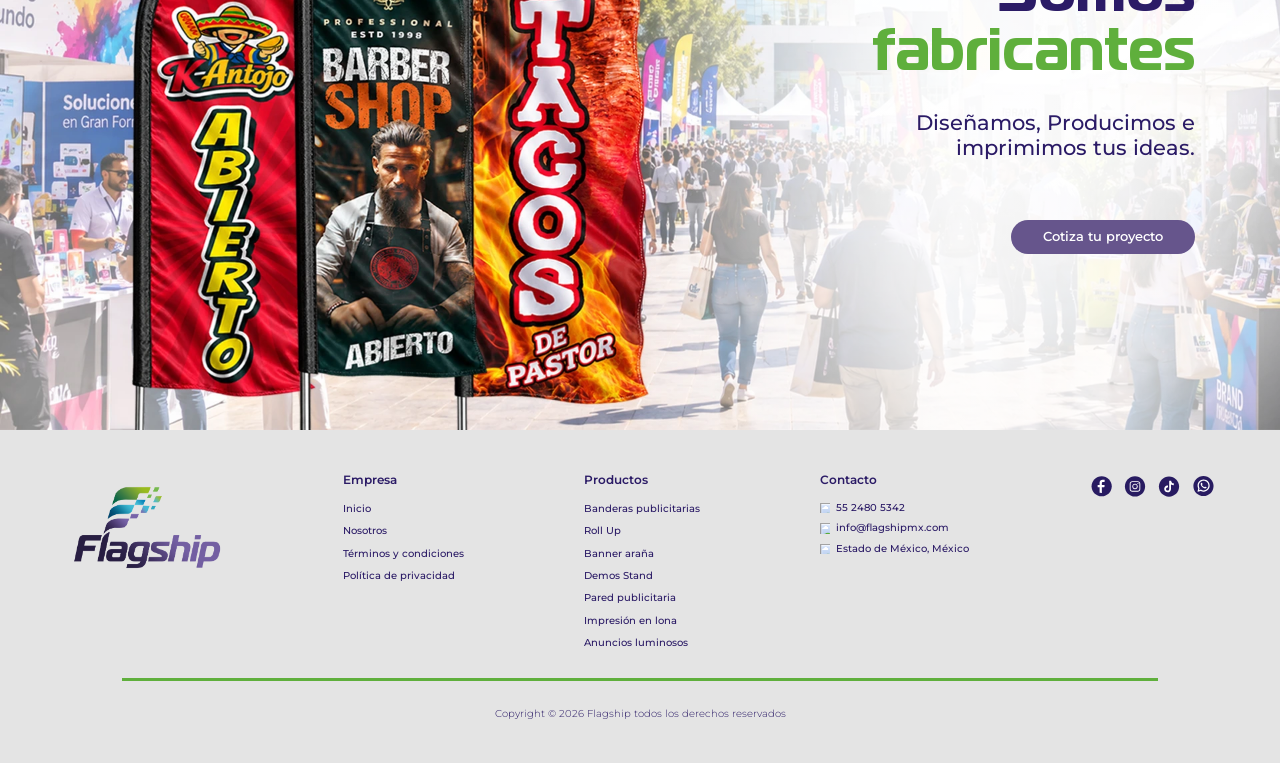
==== commit 23e656fd: "se agrego el formulario y el footer" ====
--- a/index.html
+++ b/index.html
@@ -59,7 +59,7 @@
                 <div class="navbar-cta-grupo">
 
                     <!-- Botón "Cotiza ahora" con degradado verde -->
-                    <a href="https://wa.me/525555555555?text=Hola!%20quiero%20hacer%20una%20cotizaci%C3%B3n"
+                    <a href="https://wa.me/525524805342?text=Hola!%20quiero%20hacer%20una%20cotizaci%C3%B3n"
                        class="navbar-btn-cotiza"
                        target="_blank"
                        rel="noopener noreferrer"
@@ -68,7 +68,7 @@
                     </a>
 
                     <!-- Icono WhatsApp -->
-                    <a href="https://wa.me/525555555555?text=Hola!%20quiero%20hacer%20una%20cotizaci%C3%B3n"
+                    <a href="https://wa.me/5524805342?text=Hola!%20quiero%20hacer%20una%20cotizaci%C3%B3n"
                        class="navbar-whatsapp-link"
                        target="_blank"
                        rel="noopener noreferrer"
@@ -497,7 +497,7 @@
     <!-- =========================================
          SECCIÓN: COTIZA TU PROYECTO
     ========================================= -->
-    <section class="seccion-cotiza" id="contacto">
+    <section class="seccion-cotiza" id="cotiza">
     
         <!-- Wrapper de la imagen de fondo: define la altura de la sección -->
         <div class="cotiza-imagen-wrapper">
@@ -555,5 +555,210 @@
     </section>
     <!-- Fin de la Sección Cotiza tu proyecto -->
 
+    <!-- =========================================
+         SECCIÓN: FORMULARIO DE CONTACTO
+    ========================================= -->
+    <section class="seccion-formulario" id="contacto">
+
+        <!-- Wrapper de la imagen de fondo: define la altura de la sección -->
+        <div class="formulario-imagen-wrapper">
+            <img src="imgs/banner_5.webp"
+                 alt="Flagship — Contacto"
+                 class="formulario-bg"
+                 loading="lazy">
+        </div>
+
+        <!-- Contenido superpuesto (formulario a la izquierda) -->
+        <div class="formulario-contenido">
+
+            <!-- Wrapper general: título + formulario -->
+            <div class="formulario-wrapper">
+
+                <!-- Título -->
+                <p class="formulario-titulo">Un ejecutivo se pondrá en contacto</p>
+
+                <!-- Formulario -->
+                <form id="form-contacto" class="formulario-form" novalidate>
+
+                    <!-- Nombre -->
+                    <div class="form-grupo">
+                        <label for="nombre" class="form-label">Nombre</label>
+                        <input type="text" id="nombre" name="nombre" class="form-input" required>
+                        <span class="form-error">Por favor ingresa un nombre válido (mín. 2 letras, sin números).</span>
+                    </div>
+
+                    <!-- Ciudad + Teléfono (fila doble) -->
+                    <div class="form-fila-doble">
+                        <div class="form-grupo">
+                            <label for="ciudad" class="form-label">Ciudad</label>
+                            <input type="text" id="ciudad" name="ciudad" class="form-input" maxlength="50" required>
+                            <span class="form-error">Máximo 50 caracteres.</span>
+                        </div>
+                        <div class="form-grupo">
+                            <label for="telefono" class="form-label">Tels.</label>
+                            <input type="tel" id="telefono" name="telefono" class="form-input" required>
+                            <span class="form-error">Solo se permiten números.</span>
+                        </div>
+                    </div>
+
+                    <!-- Correo -->
+                    <div class="form-grupo">
+                        <label for="correo" class="form-label">Correo electrónico</label>
+                        <input type="email" id="correo" name="correo" class="form-input" required>
+                        <span class="form-error">Por favor ingresa un correo válido (con "@" y extensión).</span>
+                    </div>
+
+                    <!-- Mensaje -->
+                    <div class="form-grupo">
+                        <label for="mensaje" class="form-label">Mensaje</label>
+                        <textarea id="mensaje" name="mensaje" class="form-textarea" rows="5" maxlength="500" required></textarea>
+                        <span class="form-error">Máximo 500 caracteres.</span>
+                    </div>
+
+                    <!-- Botón Enviar -->
+                    <button type="submit" class="form-btn-enviar">Enviar</button>
+
+                </form>
+
+            </div>
+
+        </div>
+
+    </section>
+    <!-- Fin de la Sección Formulario de Contacto -->
+
+    <!-- =========================================
+         SECCIÓN: SOMOS FABRICANTES
+         (espejo del Hero 1: contenido a la derecha)
+    ========================================= -->
+    <section class="seccion-fabricantes">
+
+        <!-- Wrapper de la imagen de fondo: define la altura -->
+        <div class="fabricantes-imagen-wrapper">
+            <img src="imgs/banner_6.webp"
+                 alt="Flagship — Somos fabricantes"
+                 class="fabricantes-bg"
+                 loading="lazy">
+        </div>
+
+        <!-- Contenido superpuesto -->
+        <div class="fabricantes-contenido">
+
+            <!-- Mitad izquierda: vacía (deja ver la imagen) -->
+            <div class="fabricantes-mitad-izq"></div>
+
+            <!-- Mitad derecha: título + párrafo + botón -->
+            <div class="fabricantes-mitad-der">
+                <div class="fabricantes-textos">
+
+                    <!-- Título bicolor -->
+                    <h2 class="fabricantes-titulo">
+                        <span class="fabricantes-titulo-morado">Somos</span>
+                        <br>
+                        <span class="fabricantes-titulo-verde">fabricantes</span>
+                    </h2>
+
+                    <!-- Párrafo -->
+                    <p class="fabricantes-parrafo">
+                        Diseñamos, Producimos e imprimimos tus ideas.
+                    </p>
+
+                    <!-- Botón -->
+                    <a href="#contacto" class="fabricantes-btn">Cotiza tu proyecto</a>
+
+                </div>
+            </div>
+
+        </div>
+
+    </section>
+    <!-- Fin de la Sección Somos Fabricantes -->
+    
+    <!-- =========================================
+         FOOTER
+    ========================================= -->
+    <footer class="footer">
+
+        <!-- Wrapper de los 5 contenedores -->
+        <div class="footer-wrapper">
+
+            <!-- CONTENEDOR 1: Logo -->
+            <div class="footer-grupo footer-grupo-logo">
+                <a href="#hero" class="footer-logo-link" aria-label="Ir al inicio">
+                    <img src="imgs/logo.webp" alt="Flagship" class="footer-logo" loading="lazy">
+                </a>
+            </div>
+
+            <!-- CONTENEDOR 2: Empresa -->
+            <div class="footer-grupo footer-grupo-empresa">
+                <h3 class="footer-titulo">Empresa</h3>
+                <ul class="footer-lista">
+                    <li><a href="#hero" class="footer-link">Inicio</a></li>
+                    <li><a href="#nosotros" class="footer-link">Nosotros</a></li>
+                    <li><a href="#" class="footer-link">Términos y condiciones</a></li>
+                    <li><a href="#" class="footer-link">Política de privacidad</a></li>
+                </ul>
+            </div>
+
+            <!-- CONTENEDOR 3: Productos -->
+            <div class="footer-grupo footer-grupo-productos">
+                <h3 class="footer-titulo">Productos</h3>
+                <ul class="footer-lista">
+                    <li><a href="#" class="footer-link">Banderas publicitarias</a></li>
+                    <li><a href="#" class="footer-link">Roll Up</a></li>
+                    <li><a href="#" class="footer-link">Banner araña</a></li>
+                    <li><a href="#" class="footer-link">Demos Stand</a></li>
+                    <li><a href="#" class="footer-link">Pared publicitaria</a></li>
+                    <li><a href="#" class="footer-link">Impresión en lona</a></li>
+                    <li><a href="#" class="footer-link">Anuncios luminosos</a></li>
+                </ul>
+            </div>
+
+            <!-- CONTENEDOR 4: Contacto -->
+            <div class="footer-grupo footer-grupo-contacto">
+                <h3 class="footer-titulo">Contacto</h3>
+                <ul class="footer-lista footer-lista-contacto">
+                    <li>
+                        <img src="imgs/whatsapp_morado.svg" alt="WhatsApp" class="footer-icono" loading="lazy">
+                        <span class="footer-contacto-texto">55 2480 5342</span>
+                    </li>
+                    <li>
+                        <img src="imgs/correo_morado.svg" alt="Correo" class="footer-icono" loading="lazy">
+                        <span class="footer-contacto-texto">info@flagshipmx.com</span>
+                    </li>
+                    <li>
+                        <img src="imgs/maps_morado.svg" alt="Ubicación" class="footer-icono" loading="lazy">
+                        <span class="footer-contacto-texto">Estado de México, México</span>
+                    </li>
+                </ul>
+            </div>
+
+            <!-- CONTENEDOR 5: Redes sociales -->
+            <div class="footer-grupo footer-grupo-redes">
+                <a href="#" class="footer-red-link" aria-label="Facebook">
+                    <img src="imgs/facebook_1.svg" alt="Facebook" loading="lazy">
+                </a>
+                <a href="#" class="footer-red-link" aria-label="Instagram">
+                    <img src="imgs/instagram_1.svg" alt="Instagram" loading="lazy">
+                </a>
+                <a href="#" class="footer-red-link" aria-label="TikTok">
+                    <img src="imgs/tiktok_1.svg" alt="TikTok" loading="lazy">
+                </a>
+                <a href="#" class="footer-red-link" aria-label="WhatsApp">
+                    <img src="imgs/whatsapp_1.svg" alt="WhatsApp" loading="lazy">
+                </a>
+            </div>
+
+        </div>
+
+        <!-- Línea divisoria verde -->
+        <hr class="footer-hr">
+
+        <!-- Copyright -->
+        <p class="footer-copyright">Copyright © 2026 Flagship todos los derechos reservados</p>
+
+    </footer>
+    <!-- Fin del Footer -->
+
 </body>
 </html>
--- a/style.css
+++ b/style.css
@@ -2615,4 +2615,803 @@
         --cotiza-deco-linea-offset-x: 0rem;
         max-width: 3rem;
     }
+}
+
+/* ============================================= */
+/* BLOQUE: Sección Formulario de Contacto        */
+/* Imagen de fondo + formulario a la izquierda    */
+/* ============================================= */
+.seccion-formulario {
+    /* ⬇ VARIABLES AJUSTABLES DE ESTA SECCIÓN */
+    --formulario-wrapper-ancho:        50%;      /* Ancho del contenido (anclado a la izquierda) */
+    --formulario-padding-vertical:     4rem;     /* Padding vertical del wrapper */
+    --formulario-padding-izq:          7rem;     /* Padding izquierdo del bloque de textos */
+
+    --formulario-titulo-size:          2rem;     /* Tamaño del título superior */
+    --formulario-titulo-margin-bottom: 1.5rem;   /* Separación título ↔ formulario */
+
+    --formulario-max-form:             55rem;    /* Ancho máximo del formulario */
+
+    --form-overlap-movil:              4rem;     /* (solo móvil) Cuánto se mete el formulario en la imagen */
+    --form-bg-pos-x-movil:             100%;   /* (solo móvil) Encuadre horizontal: right | center | left */
+
+
+    position: relative;
+    width: 100%;
+    overflow: hidden;
+}
+
+/* ============================================= */
+/* BLOQUE: Wrapper de la imagen de fondo         */
+/* Define la altura natural de la sección         */
+/* ============================================= */
+.formulario-imagen-wrapper {
+    width: 100%;
+    position: relative;
+}
+
+.formulario-bg {
+    width: 100%;
+    height: auto;
+    display: block;
+    object-fit: cover;
+}
+
+
+/* ============================================= */
+/* BLOQUE: Contenido superpuesto                 */
+/* Anclado a la izquierda                         */
+/* ============================================= */
+.formulario-contenido {
+    position: absolute;
+    top: 0;
+    left: 0;
+    width: var(--formulario-wrapper-ancho);
+    height: 100%;
+    display: flex;
+    align-items: center;
+}
+
+/* Wrapper general: agrupa el título y el form */
+.formulario-wrapper {
+    width: 100%;
+    padding: var(--formulario-padding-vertical) 0 var(--formulario-padding-vertical) var(--formulario-padding-izq);
+    display: flex;
+    flex-direction: column;
+    align-items: flex-start;
+    max-width: var(--formulario-max-form);
+}
+
+/* ============================================= */
+/* BLOQUE: Título                                 */
+/* ============================================= */
+.formulario-titulo {
+    font-family: var(--fuente-terciaria);
+    font-weight: 500;
+    color: var(--color-texto);
+    font-size: var(--formulario-titulo-size);
+    line-height: 1.3;
+    text-align: left;
+    margin-bottom: var(--formulario-titulo-margin-bottom);
+    margin-bottom: 3.5rem;
+}
+
+/* ============================================= */
+/* BLOQUE: Formulario                             */
+/* ============================================= */
+.formulario-form {
+    display: flex;
+    flex-direction: column;
+    width: 100%;
+}
+
+.form-grupo {
+    display: flex;
+    flex-direction: column;
+    margin-bottom: 1.2rem;
+}
+
+.form-fila-doble {
+    display: flex;
+    gap: 0.8rem;
+}
+
+.form-fila-doble .form-grupo {
+    flex: 1;
+}
+
+/* ============================================= */
+/* BLOQUE: Labels e inputs                        */
+/* ============================================= */
+.form-label {
+    font-family: var(--fuente-terciaria);
+    color: var(--color-negro);
+    font-weight: 500;
+    font-size: 0.9rem;
+    margin-left: 0.5rem;
+    margin-bottom: 0.4rem;
+}
+
+.form-input,
+.form-textarea {
+    width: 100%;
+    font-family: var(--fuente-terciaria);
+    font-size: 1rem;
+    color: var(--color-negro);
+    padding: 0.7rem 1rem;
+    background-color: var(--color-blanco);
+    border: none;
+    outline: none;
+    transition: box-shadow 0.3s ease;
+}
+
+.form-input:focus,
+.form-textarea:focus {
+    box-shadow: 0 0.125rem 0.75rem rgba(102, 85, 140, 0.35);  /* sombra morado claro */
+}
+
+.form-textarea {
+    resize: vertical;
+}
+
+/* ============================================= */
+/* BLOQUE: Mensajes de error                      */
+/* ============================================= */
+.form-error {
+    color: red;
+    font-family: var(--fuente-terciaria);
+    font-size: 0.75rem;
+    font-weight: 400;
+    margin-top: 0.3rem;
+    margin-left: 0.5rem;
+    display: none;
+}
+
+/* ============================================= */
+/* BLOQUE: Botón Enviar (morado claro)            */
+/* ============================================= */
+.form-btn-enviar {
+    font-family: var(--fuente-terciaria);
+    font-weight: 600;
+    font-size: 1rem;
+    color: var(--color-blanco);
+    background-color: var(--color-morado-claro);
+    border: none;
+    border-radius: 50rem;
+    padding: 0.8rem 8rem;
+    margin-top: 0.5rem;
+    cursor: pointer;
+    transition: background-color 0.3s ease, transform 0.3s ease;
+    align-self: flex-start;
+}
+
+.form-btn-enviar:hover {
+    background-color: var(--color-morado-obscuro);
+    transform: scale(1.03);
+}
+
+/* ============================================= */
+/* BLOQUE: RESPONSIVE MÓVIL (≤ 768px)            */
+/* Imagen arriba + formulario abajo centrado      */
+/* ============================================= */
+@media (max-width: 768px) {
+
+    .seccion-formulario {
+        --form-overlap-movil:           4rem;
+        --formulario-titulo-size:       1.3rem;
+        --formulario-titulo-margin-bottom: 1rem;
+        --formulario-max-form:          100%;
+
+        display: flex;
+        flex-direction: column;
+        overflow: visible;
+    }
+
+    /* ------------------------------------------------- */
+    /* 1. Imagen arriba (altura fija) + capa degradada   */
+    /* ------------------------------------------------- */
+    .formulario-imagen-wrapper {
+        position: relative;
+        width: 100%;
+        height: 45vh;
+        min-height: 18rem;
+        overflow: hidden;
+    }
+
+    .formulario-bg {
+        width: 100%;
+        height: 100%;
+        object-fit: cover;
+        object-position: var(--form-bg-pos-x-movil) center;
+    }
+
+    .fabricantes-imagen-wrapper::before {
+        display: none;
+    }
+
+    /* Capa blanca con degradado hacia abajo */
+    .formulario-imagen-wrapper::after {
+        content: '';
+        position: absolute;
+        inset: 0;
+        background: linear-gradient(
+            to bottom,
+            rgba(255, 255, 255, 0.15) 0%,
+            rgba(255, 255, 255, 0.70) 50%,
+            rgba(255, 255, 255, 0.95) 100%
+        );
+        pointer-events: none;
+        z-index: 1;
+    }
+
+    /* ------------------------------------------------- */
+    /* 2. Contenido: sale del absoluto, se superpone     */
+    /* ------------------------------------------------- */
+    .formulario-contenido {
+        position: relative;
+        top: auto;
+        left: auto;
+        width: 100%;
+        height: auto;
+        display: block;
+        margin-top: calc(-1 * var(--form-overlap-movil));
+        z-index: 2;
+    }
+
+    /* ------------------------------------------------- */
+    /* 3. Wrapper: padding lateral y centrado             */
+    /* ------------------------------------------------- */
+    .formulario-wrapper {
+        padding: 0 6% 4rem 6%;
+        align-items: center;
+        max-width: 100%;
+    }
+
+    .formulario-titulo {
+        text-align: center;
+    }
+
+    /* ------------------------------------------------- */
+    /* 4. Formulario: mismo layout                        */
+    /* ------------------------------------------------- */
+    .formulario-form {
+        width: 100%;
+    }
+
+    /* Fila doble se apila en columna */
+    .form-fila-doble {
+        flex-direction: column;
+        gap: 0;
+    }
+
+    /* Botón ancho completo para mejor pulsación táctil */
+    .form-btn-enviar {
+        width: 100%;
+        align-self: stretch;
+        padding: 0.9rem 2rem;
+    }
+}
+
+/* ============================================= */
+/* BLOQUE: Sección Somos Fabricantes             */
+/* Espejo del Hero 1: contenido a la derecha      */
+/* ============================================= */
+.seccion-fabricantes {
+    /* ⬇ VARIABLES AJUSTABLES DE ESTA SECCIÓN */
+    --fabricantes-padding-der:          4rem;      /* Separación del contenido con el borde derecho (desktop) */
+    --fabricantes-max-titulo:           40rem;     /* Ancho máximo del título (controla dónde rompe) */
+    --fabricantes-max-parrafo:          30rem;     /* Ancho máximo del párrafo (controla el salto de línea) */
+    --fabricantes-gap-titulo-parrafo:   2.5rem;    /* Gap vertical entre título y párrafo */
+    --fabricantes-gap-parrafo-boton:    5.5rem;    /* Gap vertical entre párrafo y botón */
+    --fabricantes-titulo-size:          5.5rem;    /* Tamaño del título */
+    --fabricantes-parrafo-size:         1.95rem;    /* Tamaño del párrafo */
+    --fabricantes-btn-size:             1.2rem;    /* Tamaño de fuente del botón */
+    --fabricantes-btn-padding-y:        0.7rem;      /* Padding vertical del botón */
+    --fabricantes-btn-padding-x:        3rem;      /* Padding horizontal del botón */
+    --fabricantes-overlap:              4rem;      /* (solo móvil) Cuánto se meten los textos en la imagen */
+    --fabricantes-bg-pos-x-movil:       16%;       /* (solo móvil) Encuadre horizontal: right | center | left */
+
+    --fabricantes-overlay-max:          rgba(255, 255, 255, 0.3);  /* Opacidad máxima del degradado blanco (lado derecho) */
+
+
+    position: relative;
+    width: 100%;
+    overflow: hidden;
+}
+
+/* ============================================= */
+/* BLOQUE: Wrapper de la imagen de fondo         */
+/* Define la altura natural de la sección         */
+/* ============================================= */
+.fabricantes-imagen-wrapper {
+    width: 100%;
+    position: relative;
+}
+
+.fabricantes-bg {
+    width: 100%;
+    height: auto;
+    display: block;
+    object-fit: cover;
+}
+
+/* ============================================= */
+/* Capa blanca degradada: solo desktop            */
+/* Va de más opacidad (derecha) a menos (izq)     */
+/* para dar contraste a los textos de la derecha. */
+/* ============================================= */
+.fabricantes-imagen-wrapper {
+    position: relative;
+}
+
+.fabricantes-imagen-wrapper::before {
+    content: '';
+    position: absolute;
+    inset: 0;
+    background: linear-gradient(
+        to left,
+        var(--fabricantes-overlay-max) 0%,
+        rgba(255, 255, 255, 0.75) 25%,
+        rgba(255, 255, 255, 0) 50%
+    );
+    pointer-events: none;
+    z-index: 1;
+}
+
+
+/* ============================================= */
+/* BLOQUE: Contenido superpuesto (2 mitades)     */
+/* ============================================= */
+.fabricantes-contenido {
+    position: absolute;
+    top: 0;
+    left: 0;
+    width: 100%;
+    height: 100%;
+    display: flex;
+    z-index: 2;
+}
+
+/* Mitad izquierda: vacía, deja ver la imagen */
+.fabricantes-mitad-izq {
+    width: 50%;
+}
+
+/* Mitad derecha: contiene los textos */
+.fabricantes-mitad-der {
+    width: 50%;
+    display: flex;
+    align-items: center;          /* Centrado vertical */
+    justify-content: flex-end;    /* Contenido al borde derecho */
+    padding-right: var(--fabricantes-padding-der);
+}
+
+/* ============================================= */
+/* BLOQUE: Bloque de textos                      */
+/* (título + párrafo + botón)                    */
+/* ============================================= */
+.fabricantes-textos {
+    display: flex;
+    flex-direction: column;
+    align-items: flex-end;        /* Alineación derecha de los 3 elementos */
+    text-align: right;
+    max-width: 100%;
+    margin-right: 4rem;
+}
+
+/* ============================================= */
+/* BLOQUE: Título (bicolor)                      */
+/* ============================================= */
+.fabricantes-titulo {
+    font-family: var(--fuente-principal);
+    font-weight: 700;
+    font-size: var(--fabricantes-titulo-size);
+    line-height: 1;
+    text-align: right;
+    max-width: var(--fabricantes-max-titulo);
+    margin-bottom: var(--fabricantes-gap-titulo-parrafo);
+}
+
+.fabricantes-titulo-morado {
+    color: var(--color-morado-obscuro);
+}
+
+.fabricantes-titulo-verde {
+    color: var(--color-verde);
+}
+
+/* ============================================= */
+/* BLOQUE: Párrafo                               */
+/* ============================================= */
+.fabricantes-parrafo {
+    font-family: var(--fuente-terciaria);
+    font-weight: 500;
+    color: var(--color-morado-obscuro);
+    font-size: var(--fabricantes-parrafo-size);
+    line-height: 1.2;
+    text-align: right;
+    max-width: var(--fabricantes-max-parrafo);
+    margin-bottom: var(--fabricantes-gap-parrafo-boton);
+}
+
+/* ============================================= */
+/* BLOQUE: Botón "Cotiza tu proyecto"            */
+/* ============================================= */
+.fabricantes-btn {
+    display: inline-block;
+    background-color: var(--color-morado-claro);
+    color: var(--color-blanco);
+    font-family: var(--fuente-terciaria);
+    font-weight: 550;
+    font-size: var(--fabricantes-btn-size);
+    padding: var(--fabricantes-btn-padding-y) var(--fabricantes-btn-padding-x);
+    border-radius: 50rem;
+    text-decoration: none;
+    text-align: center;
+    white-space: nowrap;
+    transition: background-color 0.3s ease, transform 0.3s ease;
+}
+
+.fabricantes-btn:hover {
+    background-color: var(--color-morado-obscuro);
+    transform: scale(1.03);
+}
+
+/* ============================================= */
+/* BLOQUE: RESPONSIVE MÓVIL (≤ 768px)            */
+/* Mismo comportamiento que el Hero 1:           */
+/*  arriba → imagen con degradado blanco         */
+/*  abajo  → textos centrados con overlap        */
+/* ============================================= */
+@media (max-width: 768px) {
+
+    .seccion-fabricantes {
+        display: flex;
+        flex-direction: column;
+        background-color: var(--color-blanco);
+        overflow: visible;              /* Permite el overlap del contenido sobre la imagen */
+    }
+
+    /* ------------------------------------------------- */
+    /* 1. Parte superior: imagen + degradado             */
+    /* ------------------------------------------------- */
+    .fabricantes-imagen-wrapper {
+        position: relative;
+        width: 100%;
+        height: 55vh;
+        min-height: 22rem;
+        overflow: hidden;
+    }
+
+    .fabricantes-bg {
+        width: 100%;
+        height: 100%;
+        object-fit: cover;
+        object-position: var(--fabricantes-bg-pos-x-movil) center;
+    }
+
+    /* Degradado de blanco (abajo) a transparente (arriba) */
+    .fabricantes-imagen-wrapper::after {
+        content: '';
+        position: absolute;
+        bottom: 0;
+        left: 0;
+        width: 100%;
+        height: 60%;
+        background: linear-gradient(
+            to top,
+            #ffffff 0%,
+            rgba(255, 255, 255, 0.85) 30%,
+            rgba(255, 255, 255, 0) 100%
+        );
+        pointer-events: none;
+        z-index: 1;
+    }
+
+    /* ------------------------------------------------- */
+    /* 2. Parte inferior: contenido centrado con overlap */
+    /* ------------------------------------------------- */
+    .fabricantes-contenido {
+        position: relative;
+        display: block;
+        width: 100%;
+        height: auto;
+        margin-top: calc(-1 * var(--fabricantes-overlap));
+        padding: 0 6% 4rem 6%;
+        z-index: 2;
+    }
+
+    /* Ocultamos la mitad izquierda vacía */
+    .fabricantes-mitad-izq {
+        display: none;
+    }
+
+    .fabricantes-mitad-der {
+        width: 100%;
+        padding: 0;
+        display: block;
+    }
+
+    /* Textos: alineación centrada */
+    .fabricantes-textos {
+        align-items: center;
+        text-align: center;
+        max-width: 100%;
+        margin-right: 0;
+    }
+
+    /* ------------------------------------------------- */
+    /* 3. Jerarquía tipográfica ajustada                 */
+    /* ------------------------------------------------- */
+    .fabricantes-titulo {
+        font-size: 3.5rem;
+        line-height: 0.9;
+        text-align: center;
+        max-width: 100%;
+        margin-bottom: 1.5rem;
+    }
+
+    .fabricantes-parrafo {
+        font-size: 1.3rem;
+        line-height: 1.45;
+        text-align: center;
+        max-width: 20rem;
+        margin-bottom: 1.5rem;
+    }
+
+    .fabricantes-btn {
+        font-size: 1rem;
+        padding: 0.75rem 3rem;
+    }
+}
+
+/* ============================================= */
+/* BLOQUE: Footer                                */
+/* ============================================= */
+.footer {
+    /* ⬇ VARIABLES AJUSTABLES DE ESTA SECCIÓN */
+    --footer-fondo:                  #e4e4e4;       /* Fondo del footer */
+    --footer-padding-vertical:       4rem;           /* Padding vertical general */
+    --footer-padding-lateral:        5%;             /* Padding lateral general */
+
+    --footer-gap-grupos:             3rem;           /* Gap horizontal entre los 5 grupos */
+    --footer-gap-lista-vertical:     0.6rem;         /* Gap vertical entre elementos de la lista */
+    --footer-gap-titulo-lista:       1.2rem;         /* Gap vertical entre título y su lista */
+
+    --footer-max-logo:               15rem;          /* Max width del contenedor 1 (logo) */
+    --footer-max-listas:             14rem;          /* Max width común de los contenedores 2, 3 y 4 */
+    --footer-max-redes:              12rem;          /* Max width del contenedor 5 (redes) */
+
+    --footer-titulo-size:            1.1rem;         /* Tamaño de los títulos de columna */
+    --footer-link-size:              0.95rem;        /* Tamaño de los links y textos de lista */
+    --footer-icono-size:             1rem;           /* Tamaño de los iconos de contacto */
+
+    --footer-redes-size:             2.5rem;           /* Tamaño de los iconos de redes sociales */
+    --footer-redes-gap:              0.8rem;         /* Gap horizontal entre iconos de redes */
+
+    --footer-hr-ancho:               90%;            /* Ancho de la línea divisoria */
+    --footer-hr-alto:                3px;            /* Alto de la línea */
+    --footer-hr-margin:              2.5rem;         /* Separación vertical de la línea */
+
+    --footer-copyright-size:         0.9rem;         /* Tamaño del copyright */
+
+    background-color: var(--footer-fondo);
+    width: 100%;
+    padding: var(--footer-padding-vertical) var(--footer-padding-lateral);
+}
+
+/* ============================================= */
+/* BLOQUE: Wrapper de los 5 grupos               */
+/* ============================================= */
+.footer-wrapper {
+    display: flex;
+    align-items: flex-start;
+    justify-content: space-between;
+    gap: var(--footer-gap-grupos);
+    width: 100%;
+}
+
+/* ============================================= */
+/* BLOQUE: Grupos base                           */
+/* ============================================= */
+.footer-grupo {
+    display: flex;
+    flex-direction: column;
+    align-items: flex-start;
+    text-align: left;
+}
+
+/* --- Grupo 1: Logo --- */
+.footer-grupo-logo {
+    max-width: var(--footer-max-logo);
+    flex-shrink: 0;
+}
+
+.footer-logo-link {
+    display: block;
+}
+
+.footer-logo {
+    width: 100%;
+    height: auto;
+    display: block;
+}
+
+/* --- Grupos 2, 3, 4: listas --- */
+.footer-grupo-empresa,
+.footer-grupo-productos,
+.footer-grupo-contacto {
+    max-width: var(--footer-max-listas);
+    flex-shrink: 0;
+}
+
+/* --- Grupo 5: redes sociales --- */
+.footer-grupo-redes {
+    flex-direction: row;
+    align-items: center;
+    gap: var(--footer-redes-gap);
+    max-width: var(--footer-max-redes);
+    flex-shrink: 0;
+}
+
+/* ============================================= */
+/* BLOQUE: Títulos de columna                    */
+/* ============================================= */
+.footer-titulo {
+    font-family: var(--fuente-terciaria);
+    font-weight: 600;
+    color: var(--color-morado-obscuro);
+    font-size: var(--footer-titulo-size);
+    line-height: 1.3;
+    text-align: left;
+    margin-bottom: var(--footer-gap-titulo-lista);
+}
+
+/* ============================================= */
+/* BLOQUE: Listas de links                       */
+/* ============================================= */
+.footer-lista {
+    display: flex;
+    flex-direction: column;
+    gap: var(--footer-gap-lista-vertical);
+    width: 100%;
+}
+
+.footer-link {
+    font-family: var(--fuente-terciaria);
+    font-weight: 500;
+    color: var(--color-morado-obscuro);
+    font-size: var(--footer-link-size);
+    line-height: 1.4;
+    text-decoration: none;
+    transition: color 0.3s ease;
+}
+
+.footer-link:hover {
+    color: var(--color-verde);
+}
+
+/* ============================================= */
+/* BLOQUE: Lista de contacto (con iconos)        */
+/* ============================================= */
+.footer-lista-contacto li {
+    display: flex;
+    align-items: center;
+    gap: 0.5rem;
+    width: 100%;
+}
+
+.footer-icono {
+    width: var(--footer-icono-size);
+    height: var(--footer-icono-size);
+    object-fit: contain;
+    flex-shrink: 0;
+    display: block;
+}
+
+.footer-contacto-texto {
+    font-family: var(--fuente-terciaria);
+    font-weight: 500;
+    color: var(--color-morado-obscuro);
+    font-size: var(--footer-link-size);
+    line-height: 1.4;
+}
+
+/* ============================================= */
+/* BLOQUE: Redes sociales                        */
+/* ============================================= */
+.footer-red-link {
+    display: inline-block;
+    transition: transform 0.3s ease, opacity 0.3s ease;
+}
+
+.footer-red-link:hover {
+    transform: scale(1.1);
+    opacity: 0.85;
+}
+
+.footer-red-link img {
+    width: var(--footer-redes-size);
+    height: var(--footer-redes-size);
+    object-fit: contain;
+    display: block;
+}
+
+/* ============================================= */
+/* BLOQUE: Línea divisoria verde                 */
+/* ============================================= */
+.footer-hr {
+    width: var(--footer-hr-ancho);
+    height: var(--footer-hr-alto);
+    background-color: var(--color-verde);
+    border: none;
+    margin: var(--footer-hr-margin) auto;
+    display: block;
+}
+
+/* ============================================= */
+/* BLOQUE: Copyright                             */
+/* ============================================= */
+.footer-copyright {
+    font-family: var(--fuente-terciaria);
+    font-weight: 300;
+    color: var(--color-morado-obscuro);
+    font-size: var(--footer-copyright-size);
+    line-height: 1.4;
+    text-align: center;
+}
+
+/* ============================================= */
+/* BLOQUE: RESPONSIVE MÓVIL (≤ 768px)            */
+/* Grupos apilados en columna                     */
+/* ============================================= */
+@media (max-width: 768px) {
+
+    .footer {
+        --footer-padding-vertical:       3rem;
+        --footer-padding-lateral:        6%;
+        --footer-gap-grupos:             2.5rem;
+        --footer-gap-lista-vertical:     0.5rem;
+        --footer-gap-titulo-lista:       0.8rem;
+
+        --footer-max-logo:               10rem;
+        --footer-max-listas:             100%;
+        --footer-max-redes:              100%;
+
+        --footer-titulo-size:            1.05rem;
+        --footer-link-size:              0.95rem;
+        --footer-redes-size:             1.8rem;
+        --footer-copyright-size:         0.85rem;
+    }
+
+    /* Apilado vertical */
+    .footer-wrapper {
+        flex-direction: column;
+        align-items: flex-start;
+        gap: var(--footer-gap-grupos);
+    }
+
+    /* Todos los grupos a 100% para alineación izquierda consistente */
+    .footer-grupo-logo,
+    .footer-grupo-empresa,
+    .footer-grupo-productos,
+    .footer-grupo-contacto {
+        max-width: 100%;
+    }
+
+    .footer-grupo-logo{
+        max-width: 12rem;
+    }
+
+    /* Las redes mantienen su flex horizontal pero alineadas a la izquierda */
+    .footer-grupo-redes {
+        flex-direction: row;
+        justify-content: flex-start;
+        max-width: 100%;
+    }
+
+    /* HR y copyright con menos margen */
+    .footer-hr {
+        margin: 2rem auto;
+    }
 }
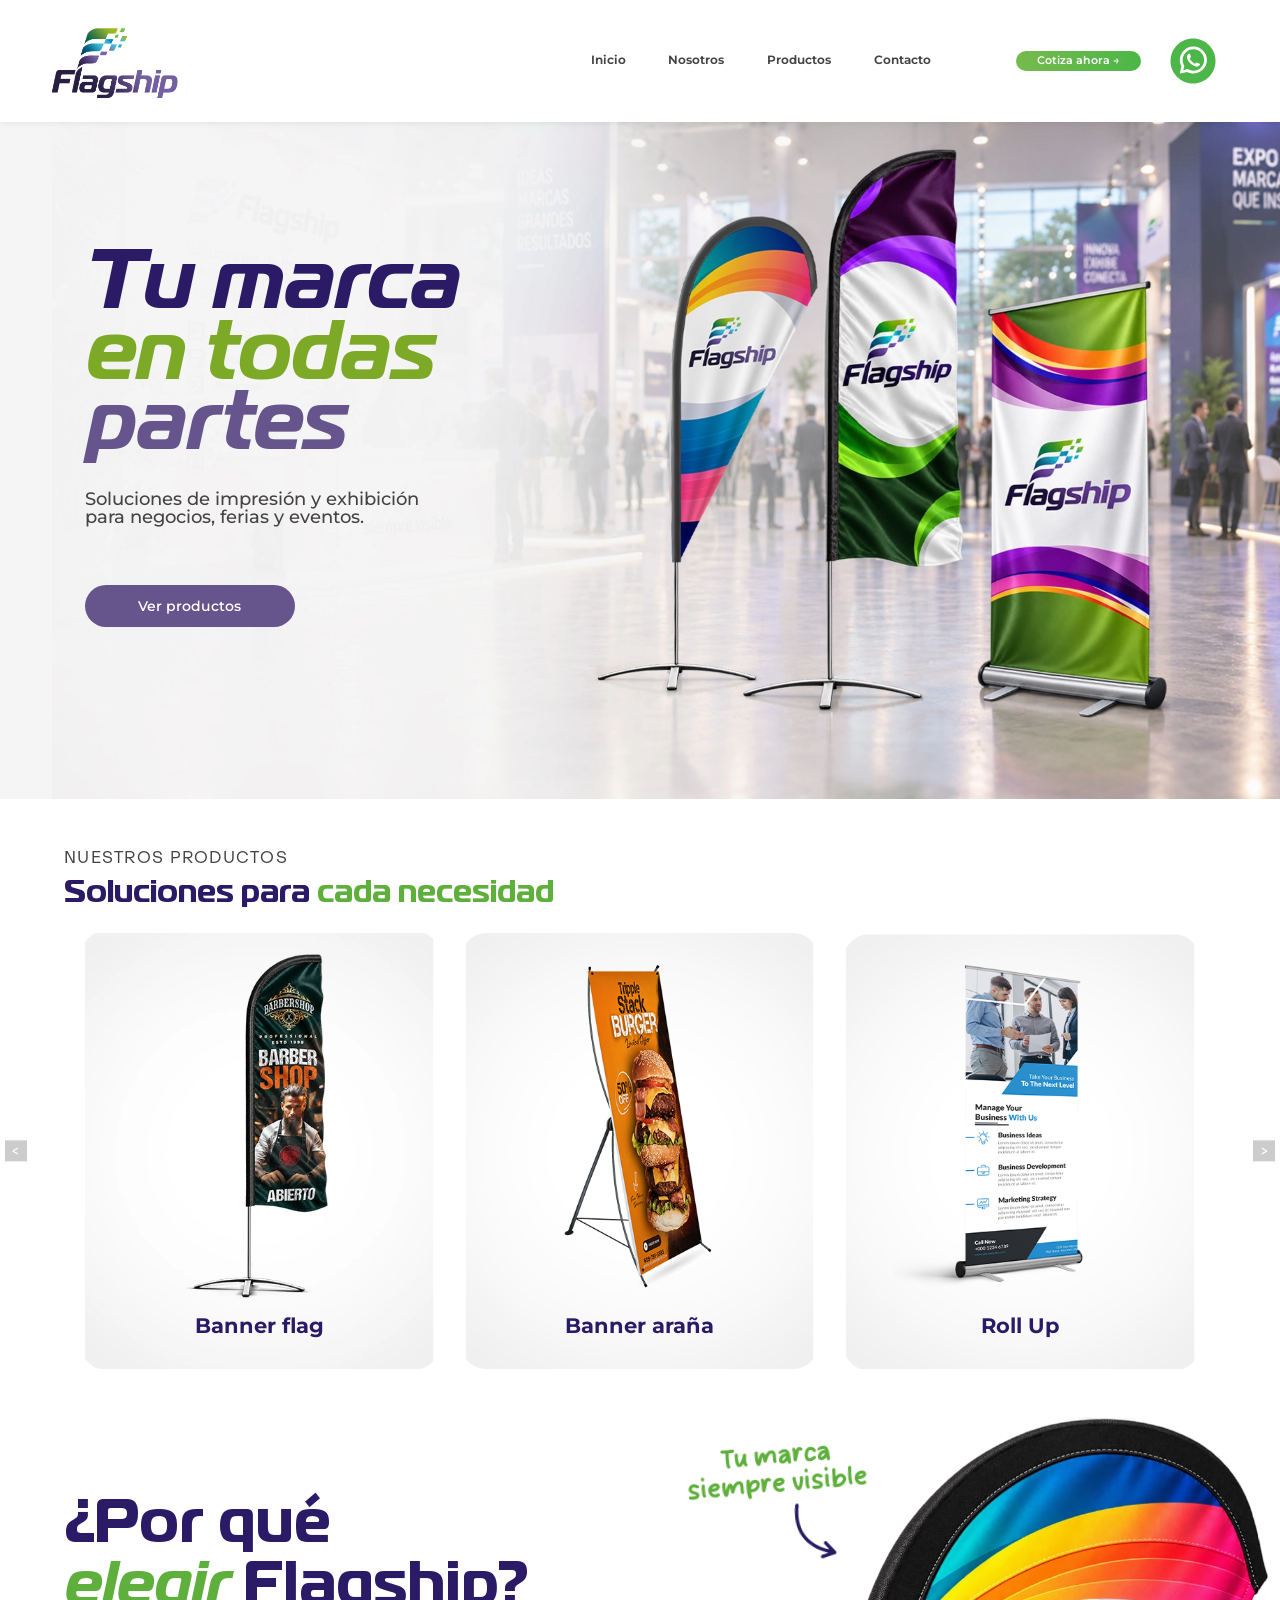
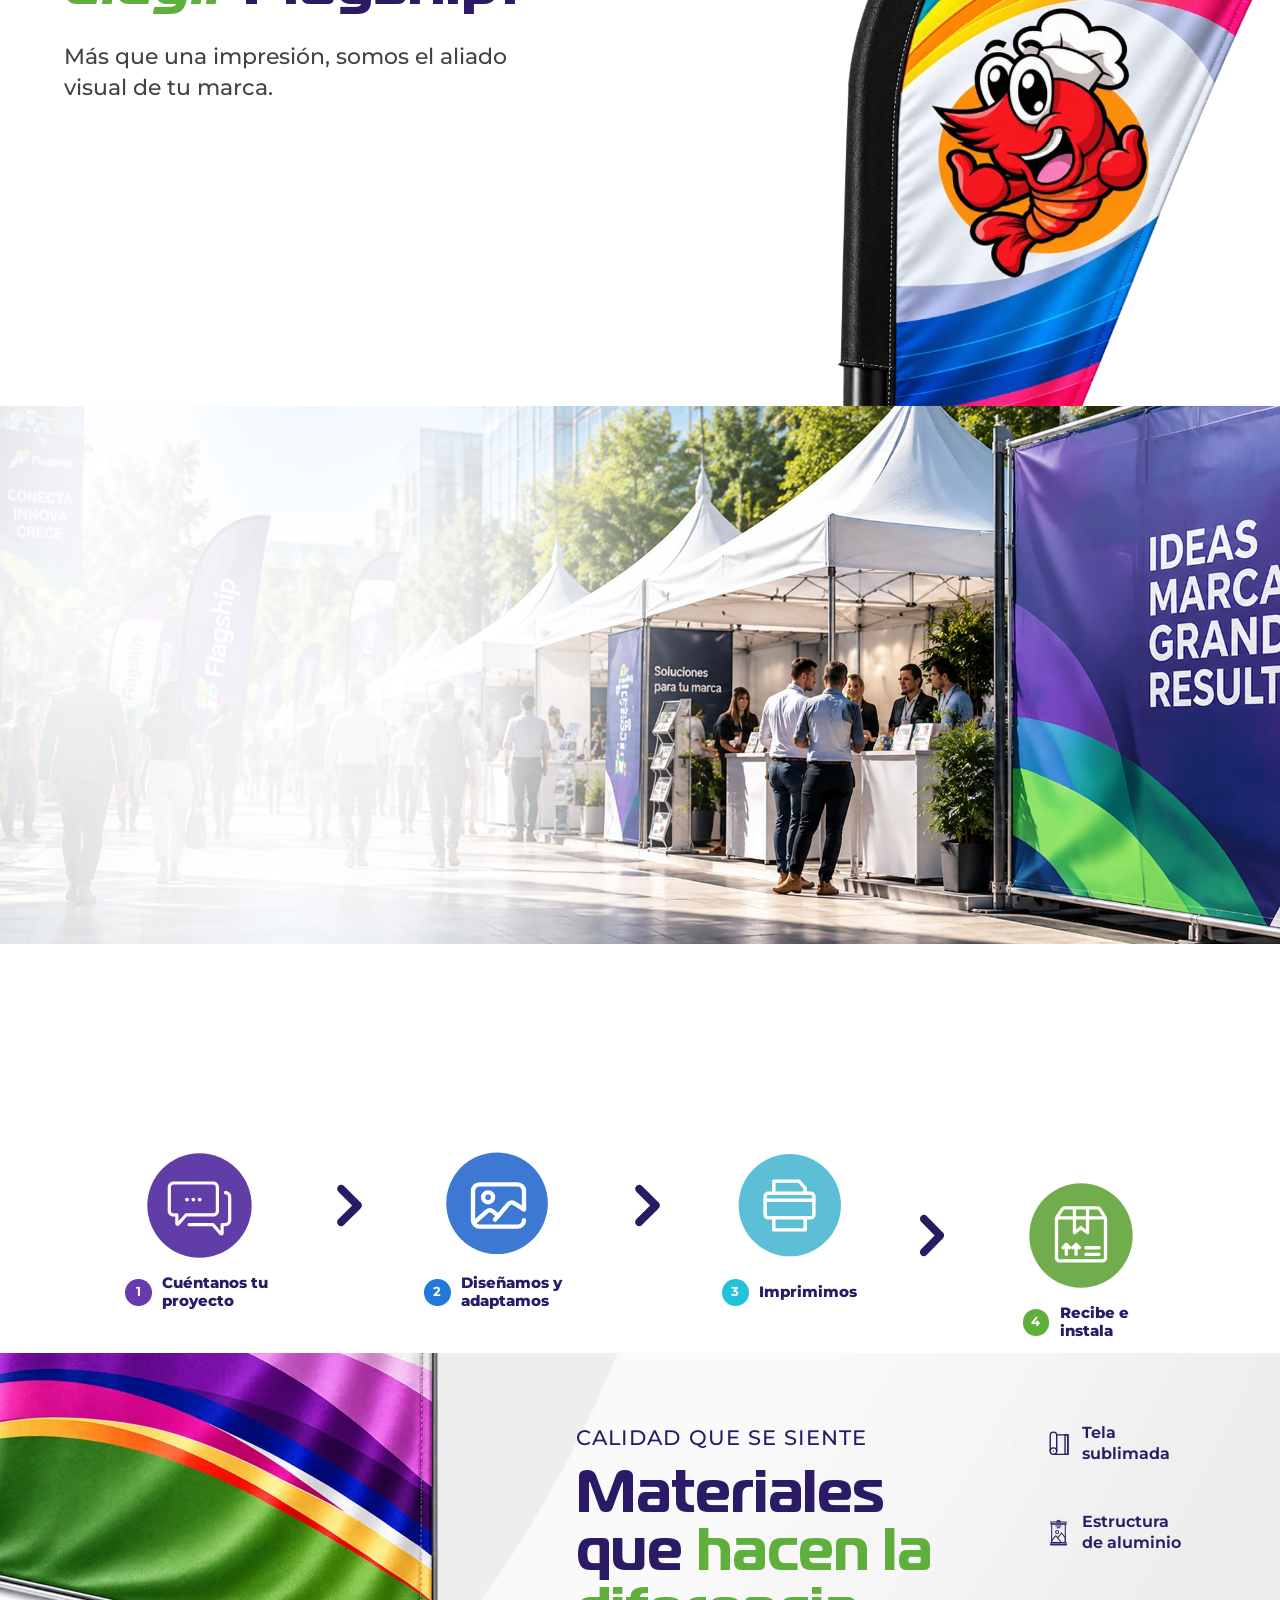
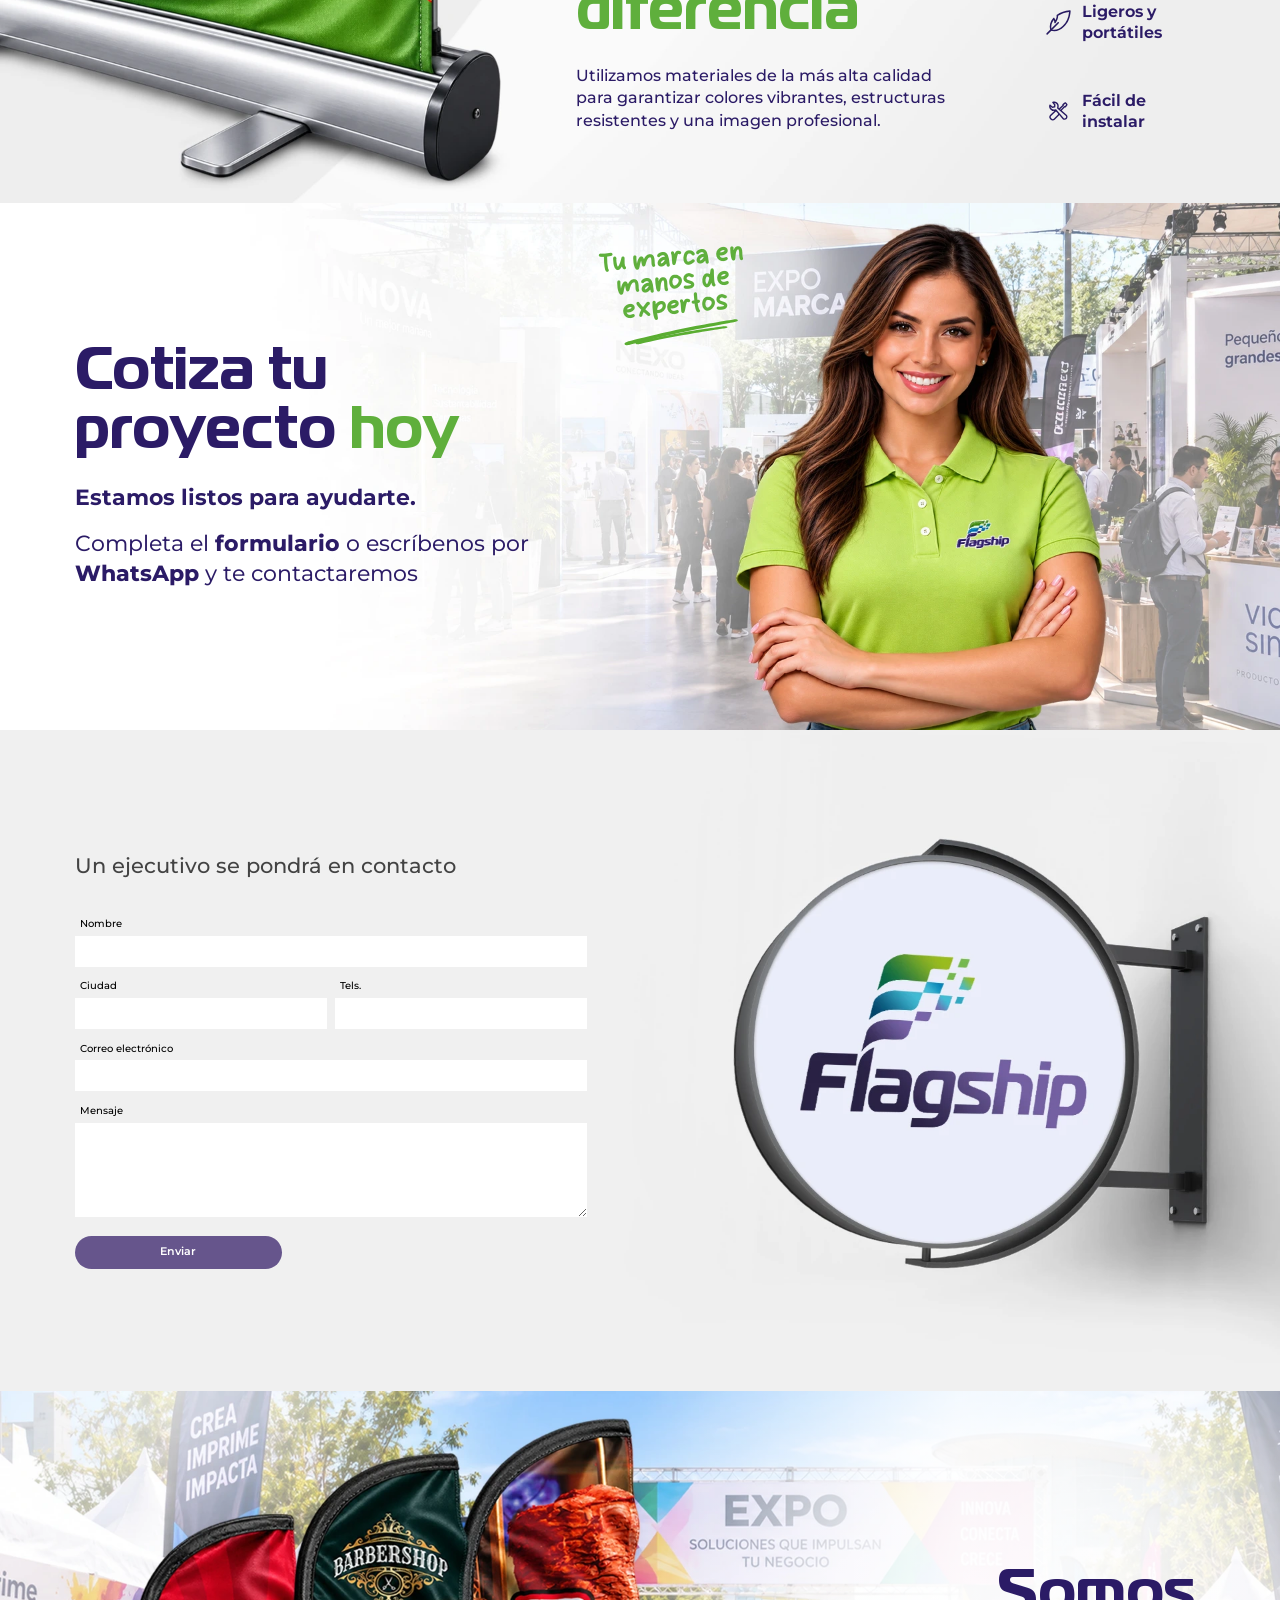
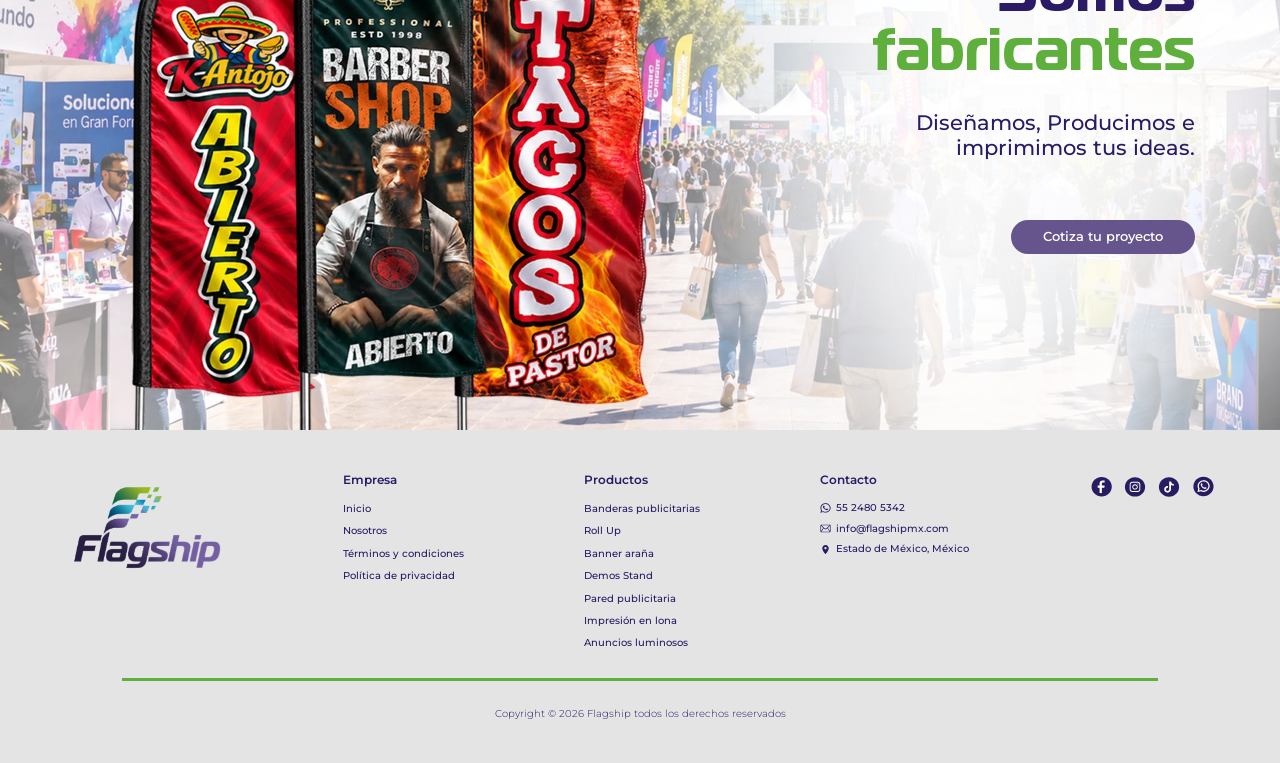
==== commit 89e59040: "se agregaron animaciones e iconos del footer" ====
--- a/index.html
+++ b/index.html
@@ -55,7 +55,7 @@
                     <a href="#contacto"  class="navbar-pestana">Contacto</a>
                 </nav>
 
-                <!-- BLOQUE 3: Grupo CTA (botón degradado + icono WhatsApp) -->
+                <!-- BLOQUE 3: Grupo CTA (botón degradado + icono de WhatsApp) -->
                 <div class="navbar-cta-grupo">
 
                     <!-- Botón "Cotiza ahora" con degradado verde -->
@@ -107,19 +107,19 @@
                 <div class="hero-textos">
 
                     <!-- Título (3 líneas forzadas con <br>) -->
-                    <h1 class="hero-titulo">
+                    <h1 class="hero-titulo anim anim-fade-up">
                         <span class="hero-titulo-morado-obscuro">Tu marca</span><br>
                         <span class="hero-titulo-verde">en todas</span><br>
                         <span class="hero-titulo-morado-claro">partes</span>
                     </h1>
 
                     <!-- Párrafo -->
-                    <p class="hero-parrafo">
+                    <p class="hero-parrafo anim anim-fade-up anim-delay-2">
                         Soluciones de impresión y exhibición para negocios, ferias y eventos.
                     </p>
 
                     <!-- Botón -->
-                    <a href="#productos" class="hero-btn">Ver productos</a>
+                    <a href="#productos" class="hero-btn anim anim-fade-up anim-delay-3">Ver productos</a>
 
                 </div>
             </div>
@@ -138,7 +138,7 @@
     <section class="seccion-soluciones" id="productos">
 
         <!-- Encabezado: subtítulo + título -->
-        <div class="soluciones-encabezado">
+        <div class="soluciones-encabezado anim anim-fade-up">
             <p class="soluciones-subtitulo">NUESTROS PRODUCTOS </p>
             <h2 class="soluciones-titulo">
                 <span class="soluciones-titulo-morado">Soluciones para</span>
@@ -147,7 +147,7 @@
         </div>
 
         <!-- Contenedor del carrusel -->
-        <div class="soluciones-carrusel">
+        <div class="soluciones-carrusel anim anim-fade-up">
 
             <!-- Flecha izquierda (anterior) -->
             <button class="carrusel-flecha carrusel-flecha-izq"
@@ -215,7 +215,7 @@
         <!-- Mitad izquierda: título + subtítulo + 4 grupos -->
         <div class="elegir-contenido">
 
-            <div class="elegir-textos">
+            <div class="elegir-textos anim anim-fade-up">
 
                 <!-- Título principal (con salto forzado y "elegir" en verde italic) -->
                 <h2 class="elegir-titulo">
@@ -234,28 +234,28 @@
             <div class="elegir-grupos">
 
                 <!-- GRUPO 1 -->
-                <div class="elegir-grupo">
+                <div class="elegir-grupo anim anim-fade-up anim-delay-1">
                     <img src="imgs/gotas.svg" alt="Impresión de alta calidad" class="elegir-grupo-icono" loading="lazy">
                     <h3 class="elegir-grupo-titulo">Impresión de alta calidad</h3>
                     <p class="elegir-grupo-subtitulo">Colores vivos y Gran durabilidad.</p>
                 </div>
 
                 <!-- GRUPO 2 -->
-                <div class="elegir-grupo">
+                <div class="elegir-grupo anim anim-fade-up anim-delay-2">
                     <img src="imgs/escudo.svg" alt="Materiales Resistentes" class="elegir-grupo-icono" loading="lazy">
                     <h3 class="elegir-grupo-titulo">Materiales Resistentes</h3>
                     <p class="elegir-grupo-subtitulo">Ideales para interior y exterior.</p>
                 </div>
 
                 <!-- GRUPO 3 -->
-                <div class="elegir-grupo">
+                <div class="elegir-grupo anim anim-fade-up anim-delay-3">
                     <img src="imgs/pluma.svg" alt="Diseño personalizado" class="elegir-grupo-icono" loading="lazy">
                     <h3 class="elegir-grupo-titulo">Diseño Personalizado</h3>
                     <p class="elegir-grupo-subtitulo">Tu idea, nuestro equipo</p>
                 </div>
 
                 <!-- GRUPO 4 -->
-                <div class="elegir-grupo">
+                <div class="elegir-grupo anim anim-fade-up anim-delay-4">
                     <img src="imgs/camion.svg" alt="Envíos a Todo México" class="elegir-grupo-icono" loading="lazy">
                     <h3 class="elegir-grupo-titulo">Envíos a Todo México</h3>
                     <p class="elegir-grupo-subtitulo">Recibe en la puerta de tu negocio.</p>
@@ -318,18 +318,18 @@
                 <div class="hero-dos-textos">
 
                     <!-- Subtítulo -->
-                    <p class="hero-dos-subtitulo">
+                    <p class="hero-dos-subtitulo anim anim-fade-up">
                         MARCAS QUE DESTACAN EN GRANDES MOMENTOS
                     </p>
 
                     <!-- Título (bicolor, en una sola línea semántica) -->
-                    <h2 class="hero-dos-titulo">
+                    <h2 class="hero-dos-titulo anim anim-fade-up anim-delay-1">
                         <span class="hero-dos-titulo-morado">Eventos que</span>
                         <span class="hero-dos-titulo-verde">dejan huella</span>
                     </h2>
 
                     <!-- Párrafo -->
-                    <p class="hero-dos-parrafo">
+                    <p class="hero-dos-parrafo anim anim-fade-up anim-delay-2">
                         Desde un pequeño negocio hasta un gran evento, te ayudamos a que tu marca se vea profesional, atractiva y en todas partes.
                     </p>
 
@@ -350,7 +350,7 @@
     <section class="seccion-proceso">
     
         <!-- Encabezado: título + subtítulo -->
-        <div class="proceso-encabezado">
+        <div class="proceso-encabezado anim anim-fade-up">
         
             <!-- Título (bicolor) -->
             <h2 class="proceso-titulo">
@@ -367,10 +367,10 @@
     
         <!-- Wrapper del arreglo (centra horizontal y verticalmente) -->
         <div class="proceso-arrreglo-wrapper">
-            <div class="proceso-arrreglo">
+            <div class="proceso-arrreglo anim anim-fade-up anim-delay-1">
             
                 <!-- GRUPO 1 -->
-                <div class="proceso-grupo">
+                <div class="proceso-grupo anim anim-fade-up" >
                     <img src="imgs/mensajes.svg" alt="Cuéntanos tu proyecto" class="proceso-grupo-img" loading="lazy">
                     <div class="proceso-grupo-detalle">
                         <span class="proceso-circulo">1</span>
@@ -379,10 +379,10 @@
                 </div>
             
                 <!-- NEXT 1 -->
-                <img src="imgs/next.svg" alt="" class="proceso-next" loading="lazy">
+                <img src="imgs/next.svg" alt="" class="proceso-next anim anim-fade-up anim-delay-1" loading="lazy">
             
                 <!-- GRUPO 2 -->
-                <div class="proceso-grupo">
+                <div class="proceso-grupo anim anim-fade-up anim-delay-1">
                     <img src="imgs/foto.svg" alt="Diseñamos y adaptamos" class="proceso-grupo-img" loading="lazy">
                     <div class="proceso-grupo-detalle">
                         <span class="proceso-circulo">2</span>
@@ -391,10 +391,10 @@
                 </div>
             
                 <!-- NEXT 2 -->
-                <img src="imgs/next.svg" alt="" class="proceso-next" loading="lazy">
+                <img src="imgs/next.svg" alt="" class="proceso-next anim anim-fade-up anim-delay-2" loading="lazy">
             
                 <!-- GRUPO 3 -->
-                <div class="proceso-grupo">
+                <div class="proceso-grupo anim anim-fade-up anim-delay-2">
                     <img src="imgs/impresora.svg" alt="Imprimimos" class="proceso-grupo-img" loading="lazy">
                     <div class="proceso-grupo-detalle">
                         <span class="proceso-circulo">3</span>
@@ -403,10 +403,10 @@
                 </div>
             
                 <!-- NEXT 3 -->
-                <img src="imgs/next.svg" alt="" class="proceso-next" loading="lazy">
+                <img src="imgs/next.svg" alt="" class="proceso-next nim anim-fade-up anim-delay-3" loading="lazy">
             
                 <!-- GRUPO 4 -->
-                <div class="proceso-grupo">
+                <div class="proceso-grupo nim anim-fade-up anim-delay-3">
                     <img src="imgs/paquete.svg" alt="Recibe e instala" class="proceso-grupo-img" loading="lazy">
                     <div class="proceso-grupo-detalle">
                         <span class="proceso-circulo">4</span>
@@ -442,7 +442,7 @@
                 <!-- -------------------------------------- -->
                 <!-- CONTENEDOR 1: Subtítulo + Título + Párrafo -->
                 <!-- -------------------------------------- -->
-                <div class="calidad-textos">
+                <div class="calidad-textos anim anim-fade-left">
 
                     <p class="calidad-subtitulo">CALIDAD QUE SE SIENTE</p>
 
@@ -463,25 +463,25 @@
                 <div class="calidad-grupos">
 
                     <!-- Grupo 1 -->
-                    <div class="calidad-grupo">
+                    <div class="calidad-grupo anim anim-fade-left anim-delay-1">
                         <img src="imgs/tela.svg" alt="Tela sublimada" class="calidad-grupo-icono" loading="lazy">
                         <h3 class="calidad-grupo-titulo">Tela sublimada</h3>
                     </div>
 
                     <!-- Grupo 2 -->
-                    <div class="calidad-grupo">
+                    <div class="calidad-grupo anim anim-fade-left anim-delay-2">
                         <img src="imgs/estructura.svg" alt="Estructura de aluminio" class="calidad-grupo-icono" loading="lazy">
                         <h3 class="calidad-grupo-titulo">Estructura de aluminio</h3>
                     </div>
 
                     <!-- Grupo 3 -->
-                    <div class="calidad-grupo">
+                    <div class="calidad-grupo anim anim-fade-left anim-delay-3">
                         <img src="imgs/ligero.svg" alt="Ligeros y portátiles" class="calidad-grupo-icono" loading="lazy">
                         <h3 class="calidad-grupo-titulo">Ligeros y portátiles</h3>
                     </div>
 
                     <!-- Grupo 4 -->
-                    <div class="calidad-grupo">
+                    <div class="calidad-grupo anim anim-fade-left anim-delay-4">
                         <img src="imgs/herramientas.svg" alt="Fácil de instalar" class="calidad-grupo-icono" loading="lazy">
                         <h3 class="calidad-grupo-titulo">Fácil de instalar</h3>
                     </div>
@@ -514,16 +514,16 @@
             <div class="cotiza-textos">
             
                 <!-- Título bicolor -->
-                <h2 class="cotiza-titulo">
+                <h2 class="cotiza-titulo anim anim-fade-up">
                     <span class="cotiza-titulo-morado">Cotiza tu proyecto</span>
                     <span class="cotiza-titulo-verde">hoy</span>
                 </h2>
             
                 <!-- Subtítulo -->
-                <p class="cotiza-subtitulo">Estamos listos para ayudarte.</p>
+                <p class="cotiza-subtitulo anim anim-fade-up anim-delay-1">Estamos listos para ayudarte.</p>
             
                 <!-- Párrafo (con "formulario" y "WhatsApp" en negritas) -->
-                <p class="cotiza-parrafo">
+                <p class="cotiza-parrafo anim anim-fade-up anim-delay-2">
                     Completa el <span class="cotiza-parrafo-bold">formulario</span> o escríbenos por <span class="cotiza-parrafo-bold">WhatsApp</span> y te contactaremos
                 </p>
             
@@ -575,10 +575,10 @@
             <div class="formulario-wrapper">
 
                 <!-- Título -->
-                <p class="formulario-titulo">Un ejecutivo se pondrá en contacto</p>
+                <p class="formulario-titulo anim anim-fade-up">Un ejecutivo se pondrá en contacto</p>
 
                 <!-- Formulario -->
-                <form id="form-contacto" class="formulario-form" novalidate>
+                <form id="form-contacto" class="formulario-form anim anim-fade-up anim-delay-1" novalidate>
 
                     <!-- Nombre -->
                     <div class="form-grupo">
@@ -652,19 +652,19 @@
                 <div class="fabricantes-textos">
 
                     <!-- Título bicolor -->
-                    <h2 class="fabricantes-titulo">
+                    <h2 class="fabricantes-titulo anim anim-fade-left">
                         <span class="fabricantes-titulo-morado">Somos</span>
                         <br>
                         <span class="fabricantes-titulo-verde">fabricantes</span>
                     </h2>
 
                     <!-- Párrafo -->
-                    <p class="fabricantes-parrafo">
+                    <p class="fabricantes-parrafo anim anim-fade-left anim-delay-1">
                         Diseñamos, Producimos e imprimimos tus ideas.
                     </p>
 
                     <!-- Botón -->
-                    <a href="#contacto" class="fabricantes-btn">Cotiza tu proyecto</a>
+                    <a href="#contacto" class="fabricantes-btn anim anim-fade-left anim-delay-2">Cotiza tu proyecto</a>
 
                 </div>
             </div>
@@ -683,14 +683,14 @@
         <div class="footer-wrapper">
 
             <!-- CONTENEDOR 1: Logo -->
-            <div class="footer-grupo footer-grupo-logo">
+            <div class="footer-grupo footer-grupo-logo anim anim-fade-up anim-delay-1">
                 <a href="#hero" class="footer-logo-link" aria-label="Ir al inicio">
                     <img src="imgs/logo.webp" alt="Flagship" class="footer-logo" loading="lazy">
                 </a>
             </div>
 
             <!-- CONTENEDOR 2: Empresa -->
-            <div class="footer-grupo footer-grupo-empresa">
+            <div class="footer-grupo footer-grupo-empresa anim anim-fade-up anim-delay-2">
                 <h3 class="footer-titulo">Empresa</h3>
                 <ul class="footer-lista">
                     <li><a href="#hero" class="footer-link">Inicio</a></li>
@@ -701,7 +701,7 @@
             </div>
 
             <!-- CONTENEDOR 3: Productos -->
-            <div class="footer-grupo footer-grupo-productos">
+            <div class="footer-grupo footer-grupo-productos anim anim-fade-up anim-delay-3">
                 <h3 class="footer-titulo">Productos</h3>
                 <ul class="footer-lista">
                     <li><a href="#" class="footer-link">Banderas publicitarias</a></li>
@@ -715,7 +715,7 @@
             </div>
 
             <!-- CONTENEDOR 4: Contacto -->
-            <div class="footer-grupo footer-grupo-contacto">
+            <div class="footer-grupo footer-grupo-contacto anim anim-fade-up anim-delay-4">
                 <h3 class="footer-titulo">Contacto</h3>
                 <ul class="footer-lista footer-lista-contacto">
                     <li>
@@ -734,7 +734,7 @@
             </div>
 
             <!-- CONTENEDOR 5: Redes sociales -->
-            <div class="footer-grupo footer-grupo-redes">
+            <div class="footer-grupo footer-grupo-redes anim anim-fade-up anim-delay-5">
                 <a href="#" class="footer-red-link" aria-label="Facebook">
                     <img src="imgs/facebook_1.svg" alt="Facebook" loading="lazy">
                 </a>
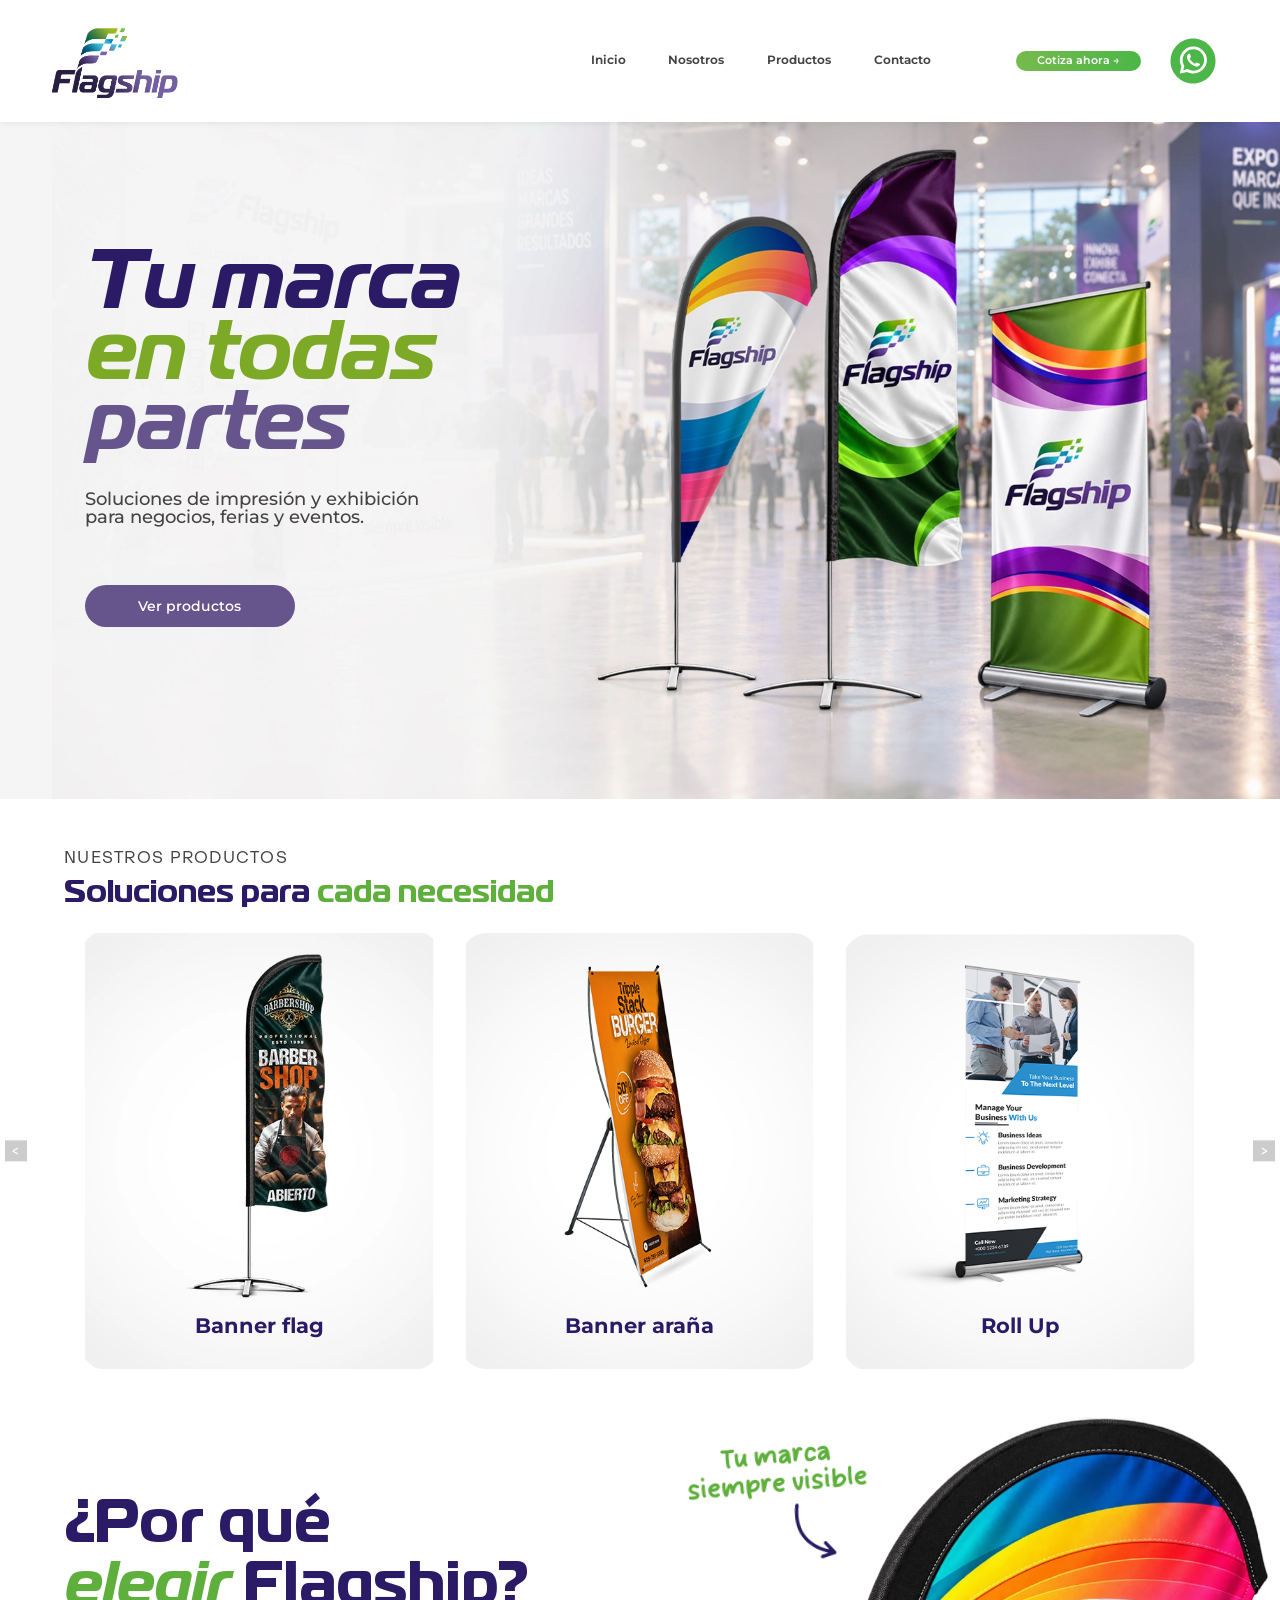
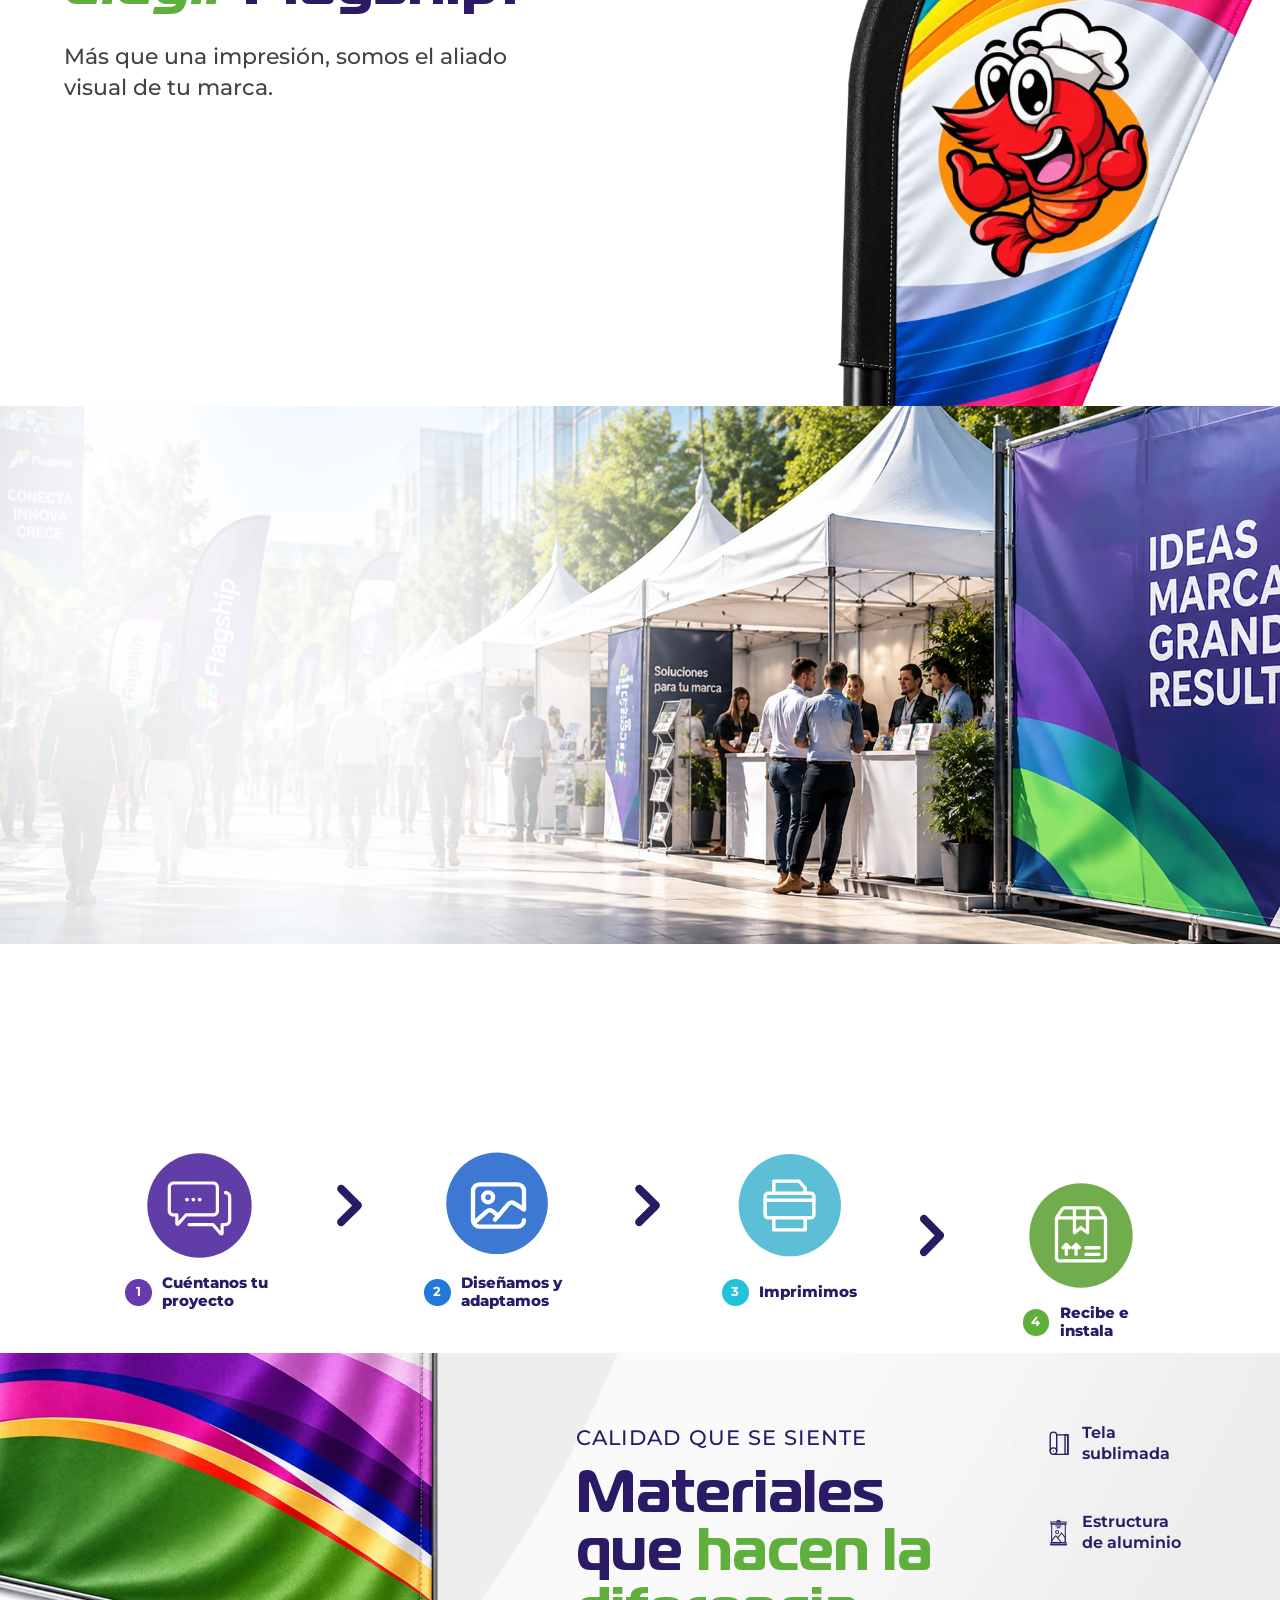
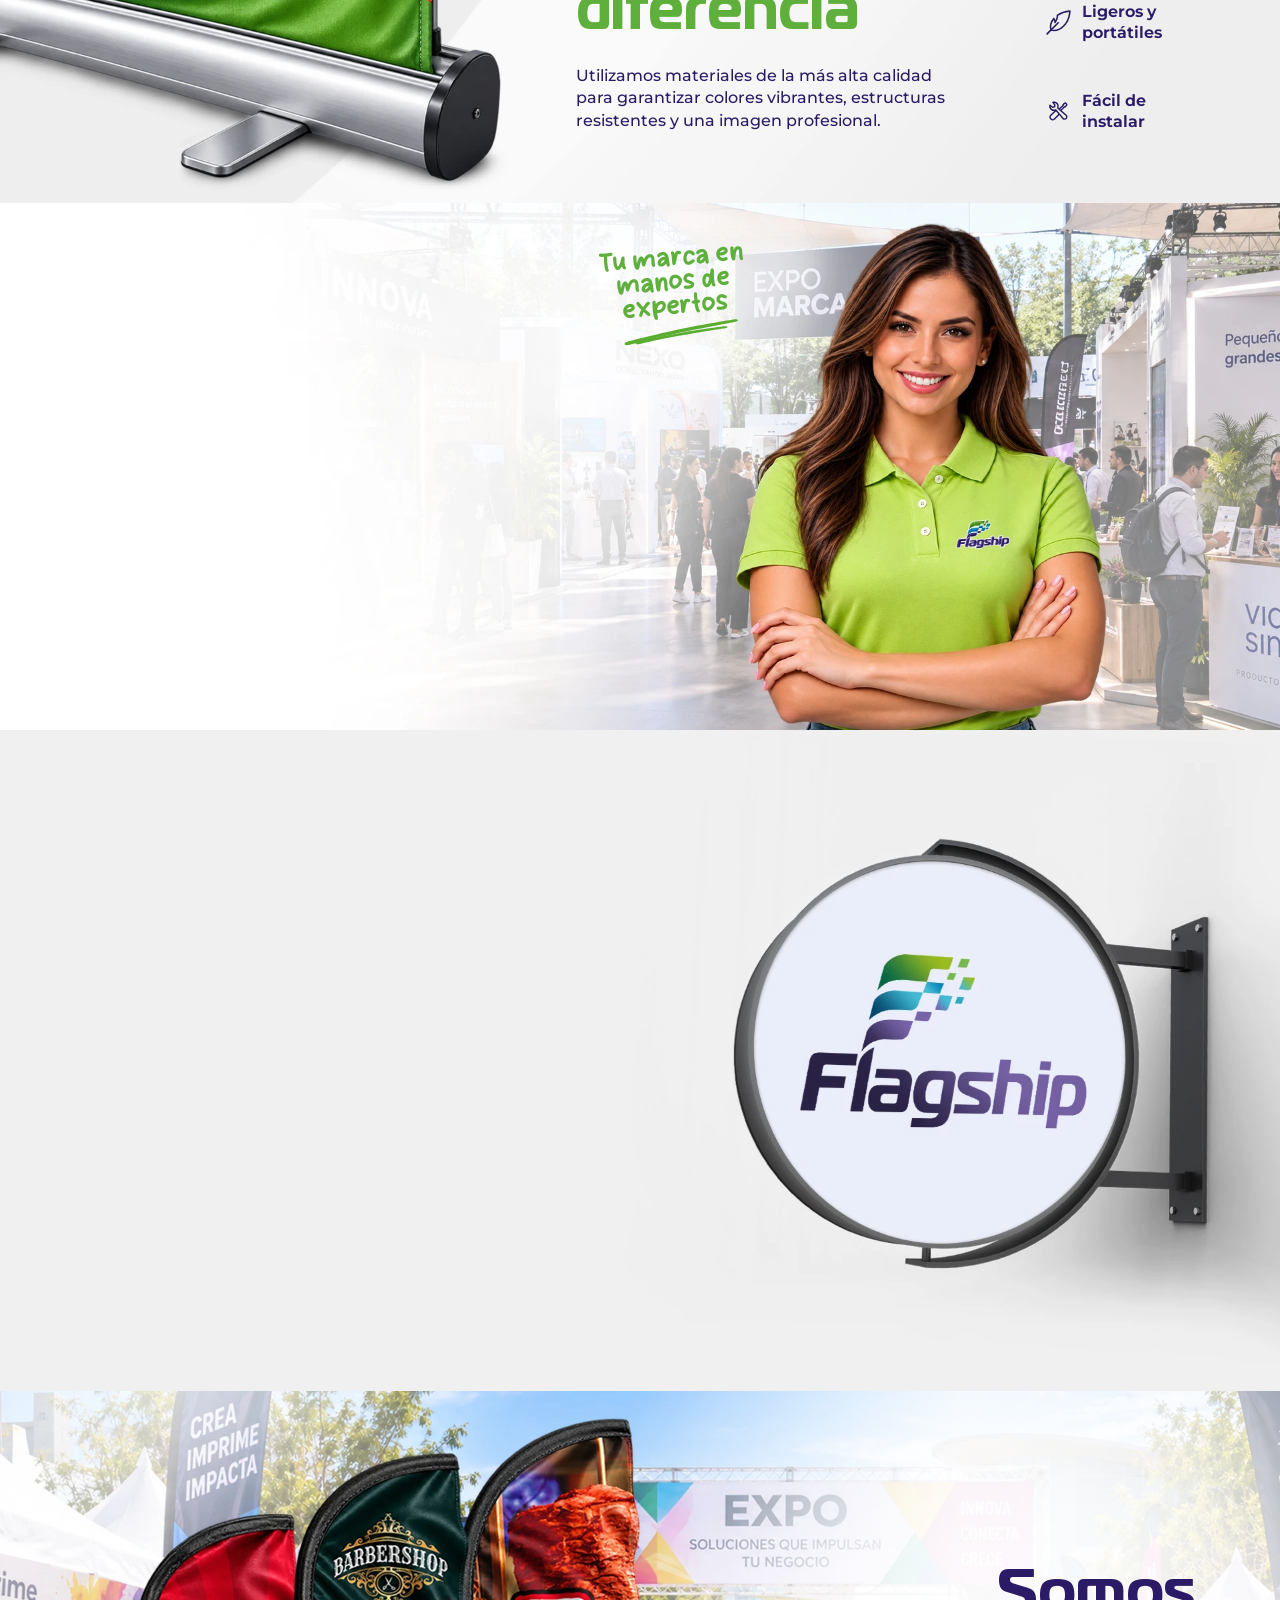
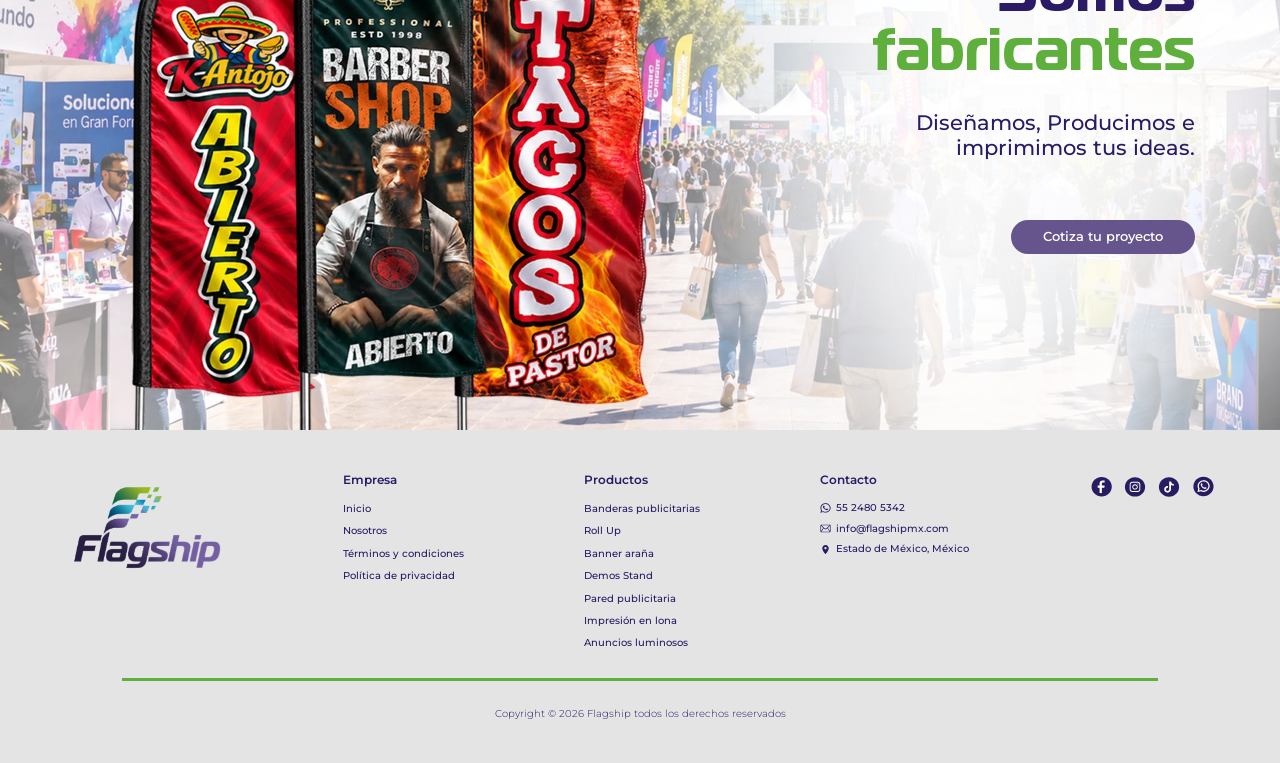
==== commit e349e281: "se agregaron redes y whatsapp" ====
--- a/index.html
+++ b/index.html
@@ -59,7 +59,7 @@
                 <div class="navbar-cta-grupo">
 
                     <!-- Botón "Cotiza ahora" con degradado verde -->
-                    <a href="https://wa.me/525524805342?text=Hola!%20quiero%20hacer%20una%20cotizaci%C3%B3n"
+                    <a href="https://wa.me/5574444738?text=Hola!%20quiero%20hacer%20una%20cotizaci%C3%B3n"
                        class="navbar-btn-cotiza"
                        target="_blank"
                        rel="noopener noreferrer"
@@ -68,7 +68,7 @@
                     </a>
 
                     <!-- Icono WhatsApp -->
-                    <a href="https://wa.me/5524805342?text=Hola!%20quiero%20hacer%20una%20cotizaci%C3%B3n"
+                    <a href="https://wa.me/5574444738?text=Hola!%20quiero%20hacer%20una%20cotizaci%C3%B3n"
                        class="navbar-whatsapp-link"
                        target="_blank"
                        rel="noopener noreferrer"
@@ -735,16 +735,16 @@
 
             <!-- CONTENEDOR 5: Redes sociales -->
             <div class="footer-grupo footer-grupo-redes anim anim-fade-up anim-delay-5">
-                <a href="#" class="footer-red-link" aria-label="Facebook">
+                <a href="https://www.facebook.com/profile.php?id=61594965062933" class="footer-red-link" aria-label="Facebook">
                     <img src="imgs/facebook_1.svg" alt="Facebook" loading="lazy">
                 </a>
-                <a href="#" class="footer-red-link" aria-label="Instagram">
+                <a href="https://www.instagram.com/banderas.flagship/" class="footer-red-link" aria-label="Instagram">
                     <img src="imgs/instagram_1.svg" alt="Instagram" loading="lazy">
                 </a>
                 <a href="#" class="footer-red-link" aria-label="TikTok">
                     <img src="imgs/tiktok_1.svg" alt="TikTok" loading="lazy">
                 </a>
-                <a href="#" class="footer-red-link" aria-label="WhatsApp">
+                <a href="https://wa.me/5574444738?text=Hola!%20quiero%20hacer%20una%20cotizaci%C3%B3n" class="footer-red-link" aria-label="WhatsApp">
                     <img src="imgs/whatsapp_1.svg" alt="WhatsApp" loading="lazy">
                 </a>
             </div>
--- a/style.css
+++ b/style.css
@@ -1986,6 +1986,7 @@
         --proceso-circulo-fuente:          1rem;
         --proceso-grupo-titulo-size:       1.05rem;
         --proceso-grupo-max-width:         100%;
+        --proceso-detalle-offset-movil:    1rem;   /* Ajusta a ojo para centrar los 4 detalles en conjunto */
     }
 
     /* Encabezado centrado */
@@ -2028,18 +2029,20 @@
         justify-self: center;
     }
 
-    /* Detalle: círculo + título alineados a la izquierda,
-       pero el bloque completo centrado respecto a la imagen */
+    /* Detalle: ocupa el 100% del ancho del grupo,
+       contenido alineado a la izquierda y los 4
+       desplazados en conjunto con un padding común */
     .proceso-grupo-detalle {
-        justify-content: flex-start;
-        width: fit-content;                              /* ← se ajusta al ancho real de su contenido */
-        margin: var(--proceso-gap-img-detalle) auto 0 auto;  /* ← auto lo centra horizontalmente */
-        padding-left: 0;                                 /* ← anula el offset de desktop */
-    }
-    
-        /* Anula el padding del grupo 4 en móvil */
+        align-self: stretch;                              /* ← ocupa el 100% del ancho del grupo */
+        justify-content: flex-start;                      /* ← contenido pegado a la izquierda */
+        padding-left: var(--proceso-detalle-offset-movil);/* ← offset común para los 4 */
+        margin: var(--proceso-gap-img-detalle) 0 0 0;     /* ← solo margen superior */
+    }
+
+    /* Anula el padding especial del grupo 4 en móvil
+       para que use el mismo offset que los otros 3 */
     .proceso-arrreglo > .proceso-grupo:nth-child(7) .proceso-grupo-detalle {
-        padding-left: 0;
+        padding-left: var(--proceso-detalle-offset-movil);
     }
     
     /* Título del grupo alineado a la izquierda dentro de su espacio */
@@ -2048,9 +2051,19 @@
         max-width: 10rem;
     }
 
-    /* Flechas next rotadas para apuntar hacia abajo */
+    /* Estado base (con o sin animación) → siempre rotadas */
     .proceso-next {
         transform: rotate(90deg);
+    }
+
+    /* Estado inicial de la animación → rotadas + desplazadas hacia abajo */
+    .proceso-next.anim:not(.visible) {
+        transform: translateY(30px) rotate(90deg);
+    }
+
+    /* Estado final de la animación → rotadas + posición final */
+    .proceso-next.anim.visible {
+        transform: translate(0, 0) scale(1) rotate(90deg);
     }
 }
 
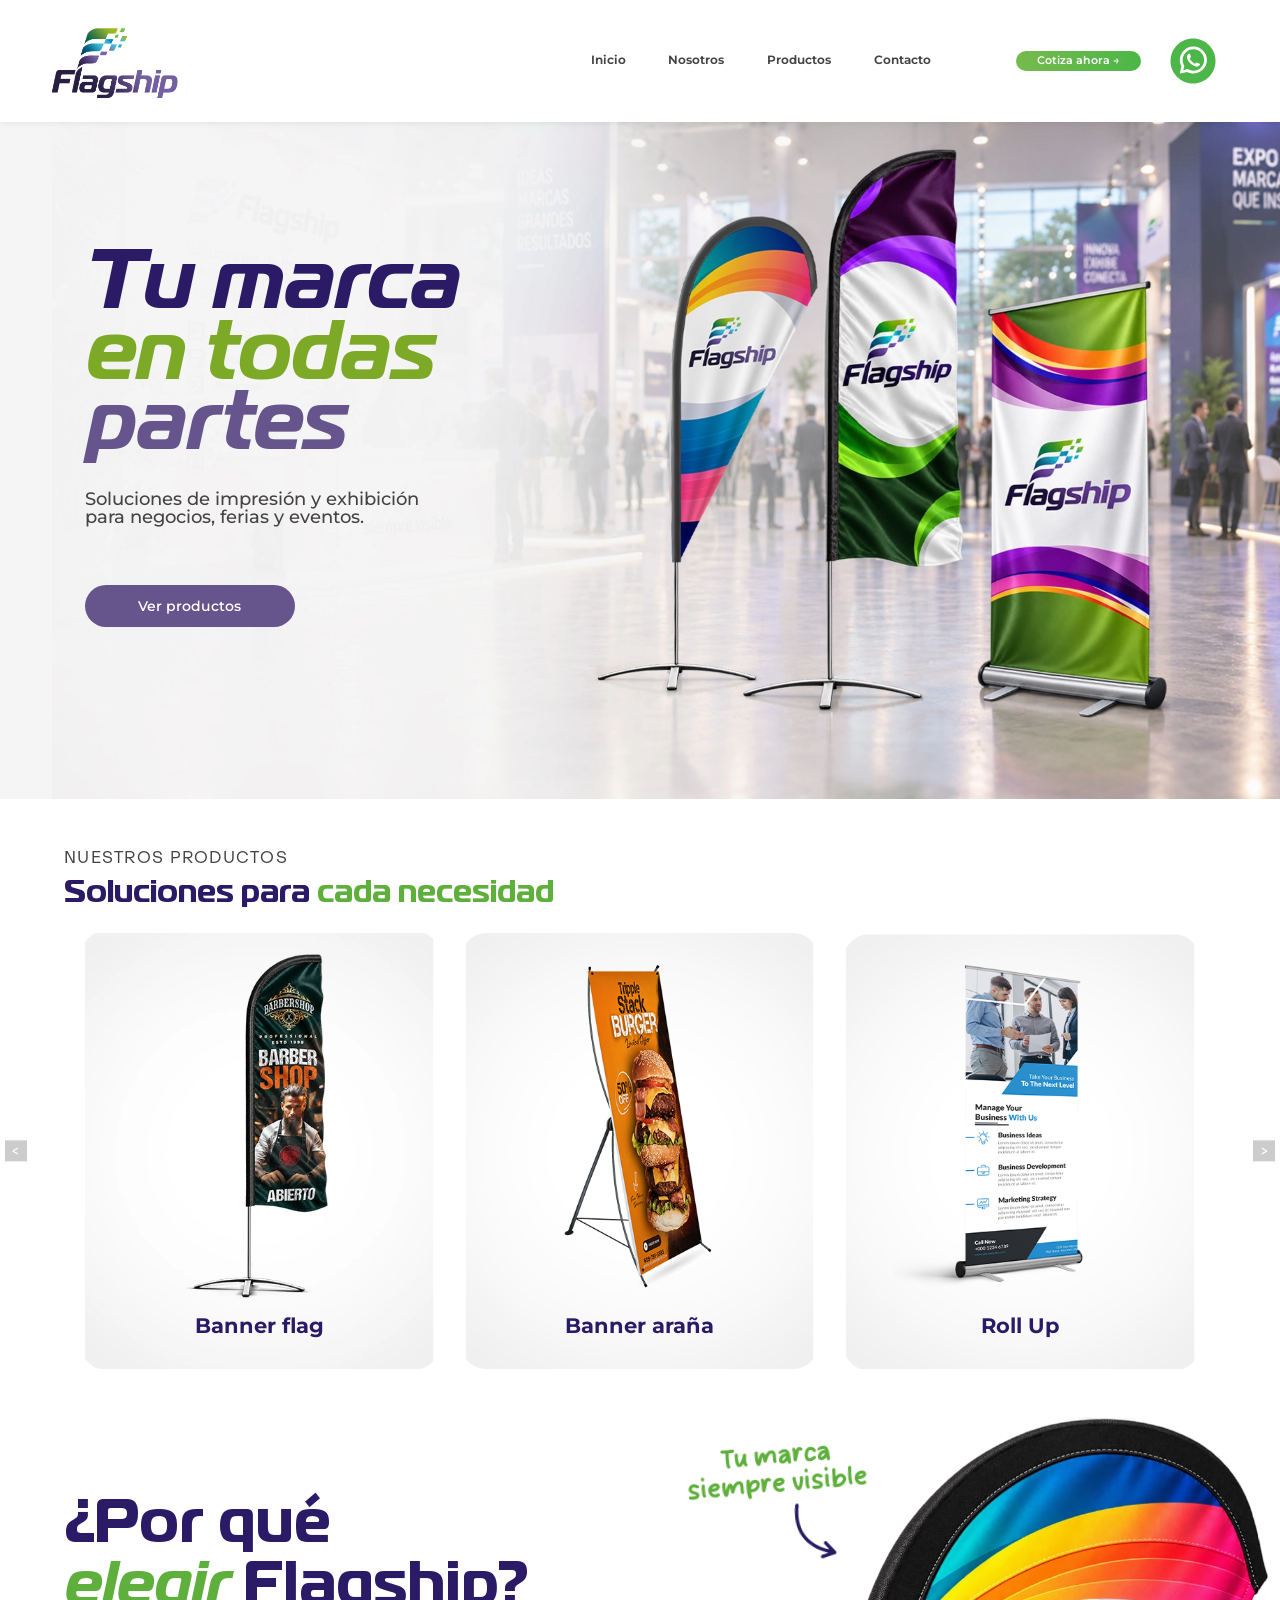
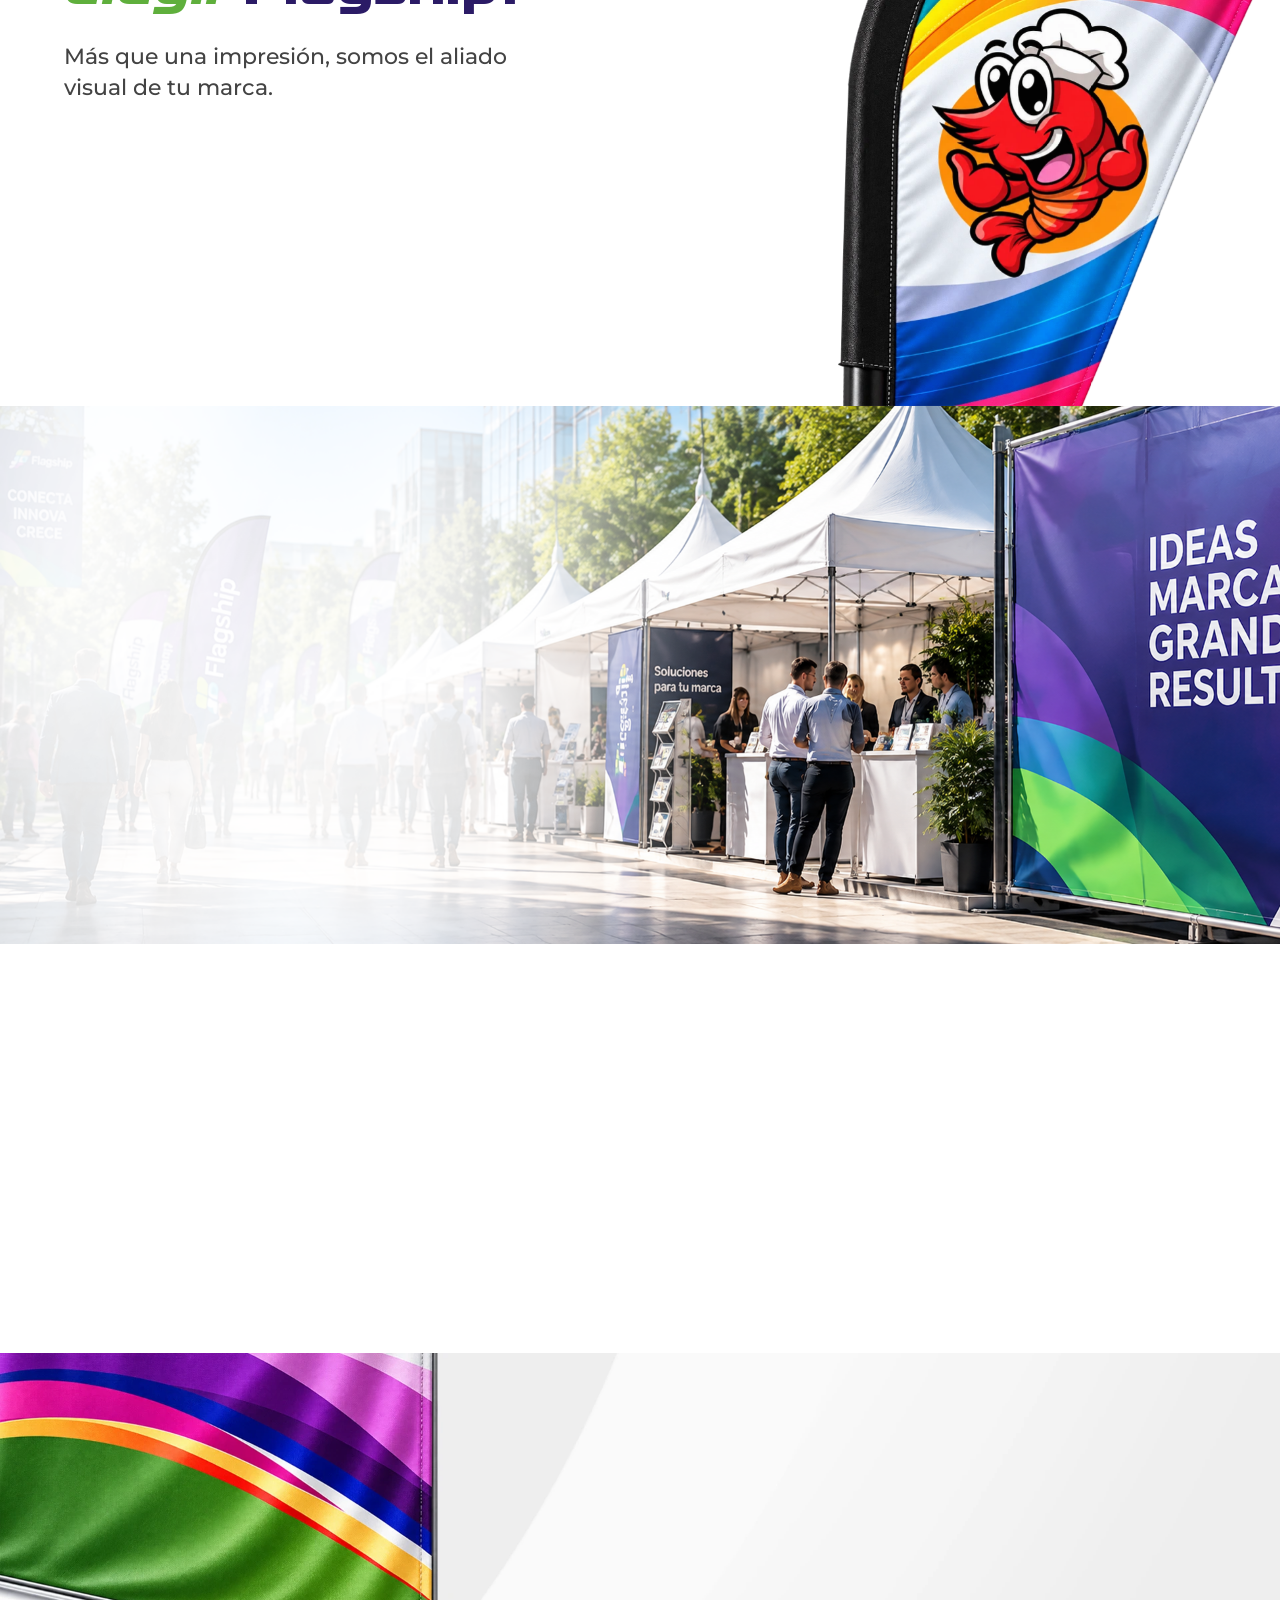
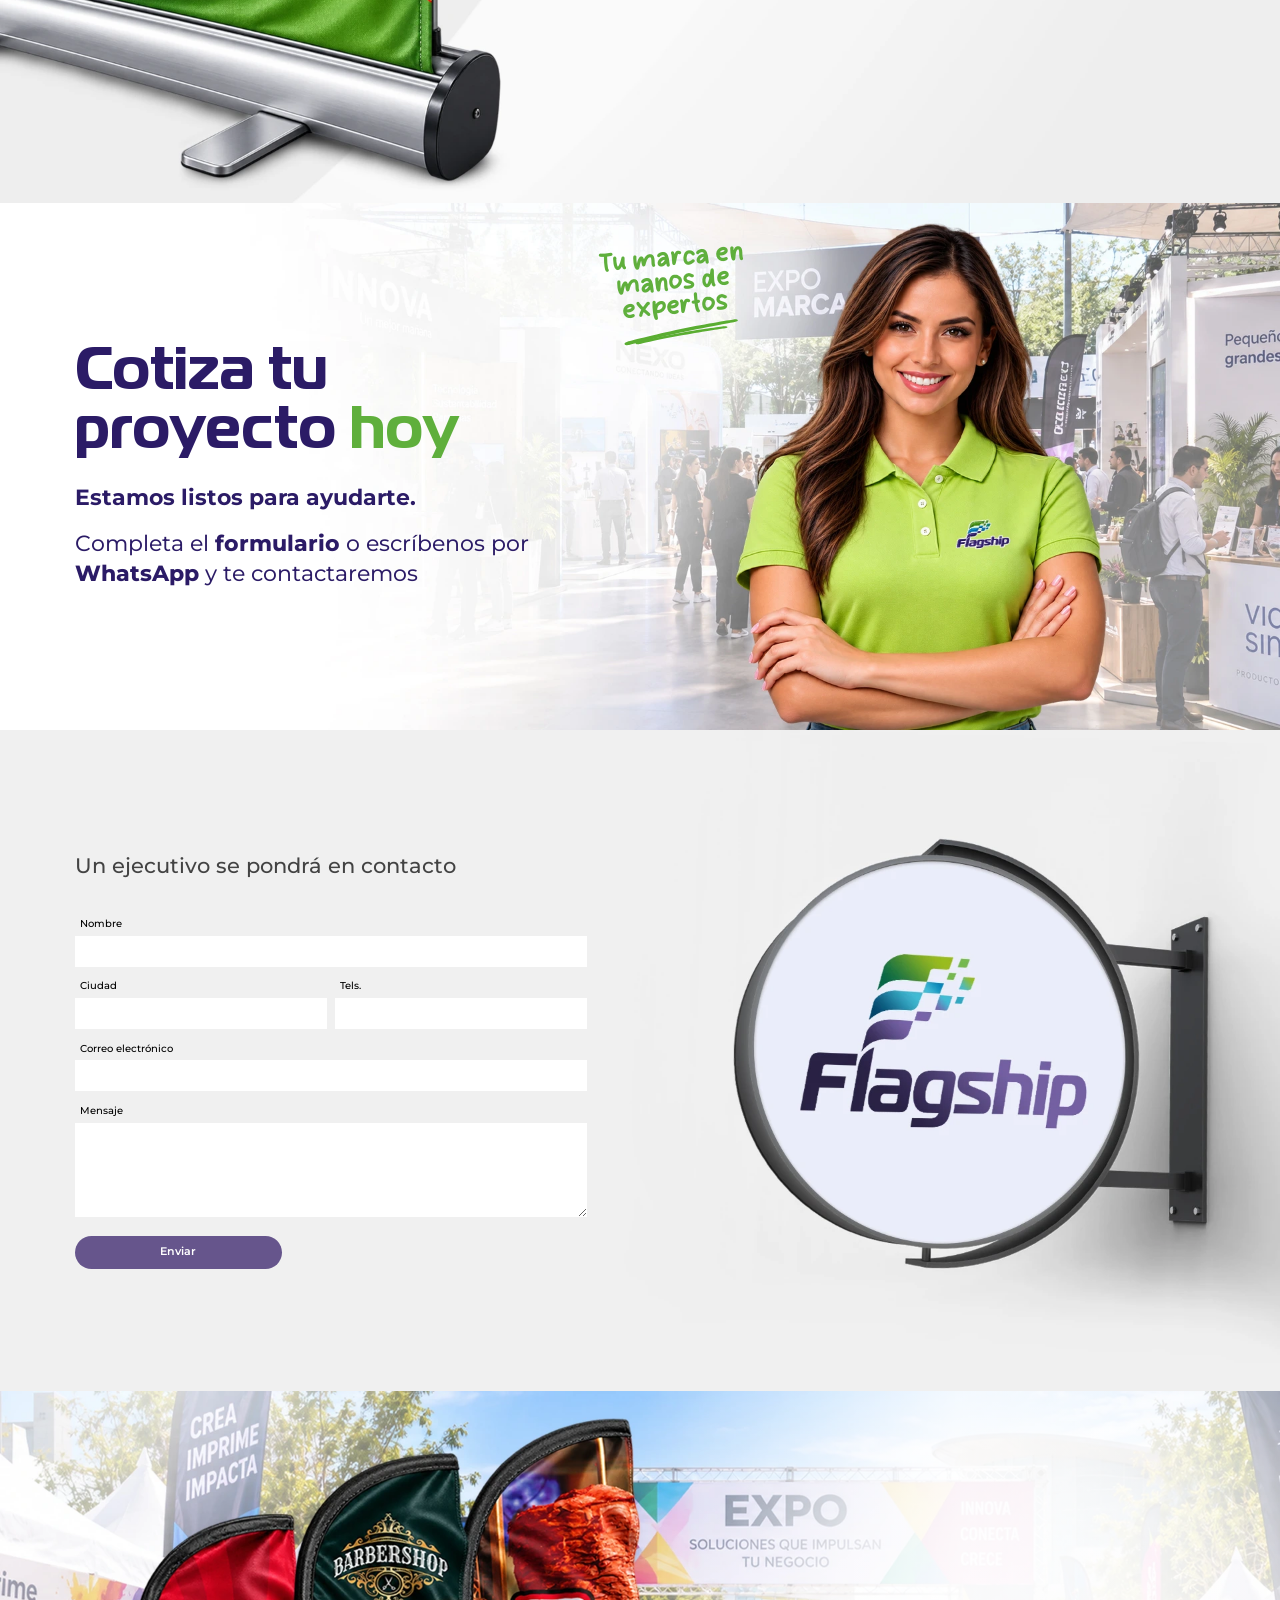
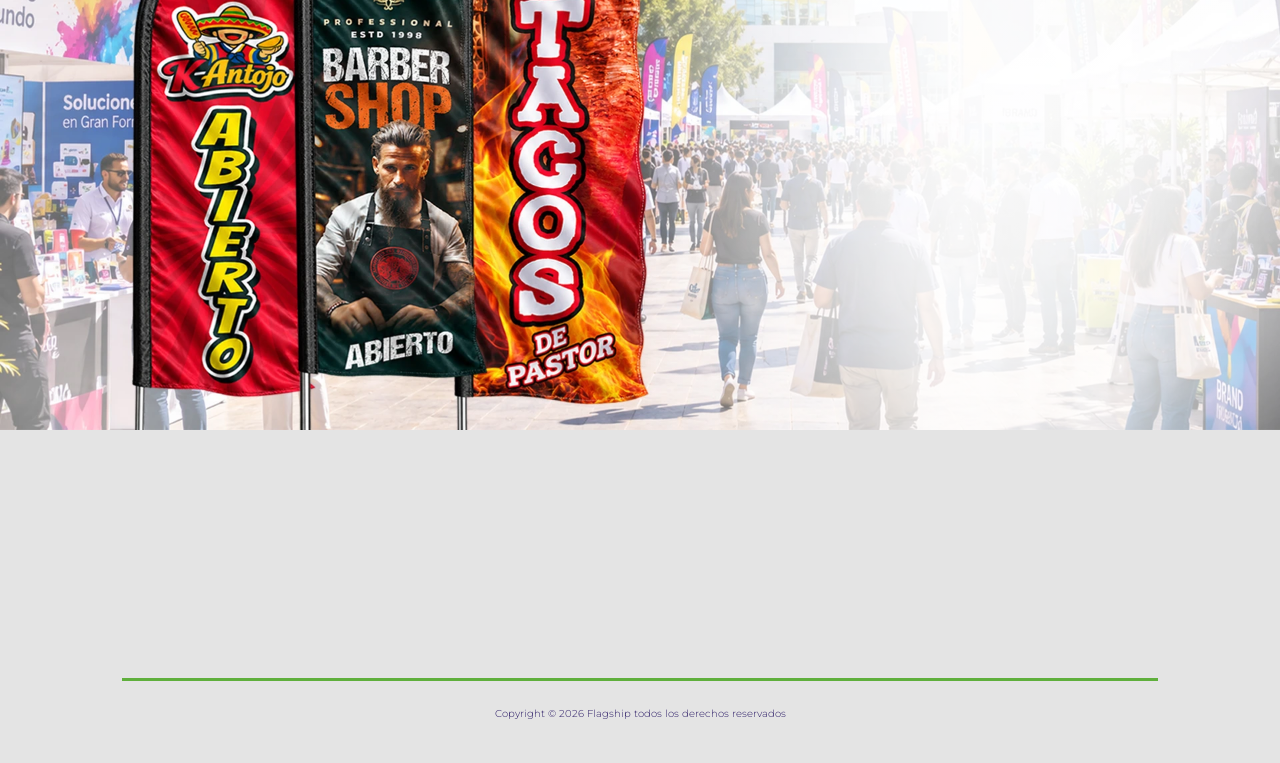
==== commit 7c502262: "se agrego pagina 404" ====
--- a/index.html
+++ b/index.html
@@ -695,8 +695,8 @@
                 <ul class="footer-lista">
                     <li><a href="#hero" class="footer-link">Inicio</a></li>
                     <li><a href="#nosotros" class="footer-link">Nosotros</a></li>
-                    <li><a href="#" class="footer-link">Términos y condiciones</a></li>
-                    <li><a href="#" class="footer-link">Política de privacidad</a></li>
+                    <li><a href="404.html" class="footer-link">Términos y condiciones</a></li>
+                    <li><a href="404.html" class="footer-link">Política de privacidad</a></li>
                 </ul>
             </div>
 
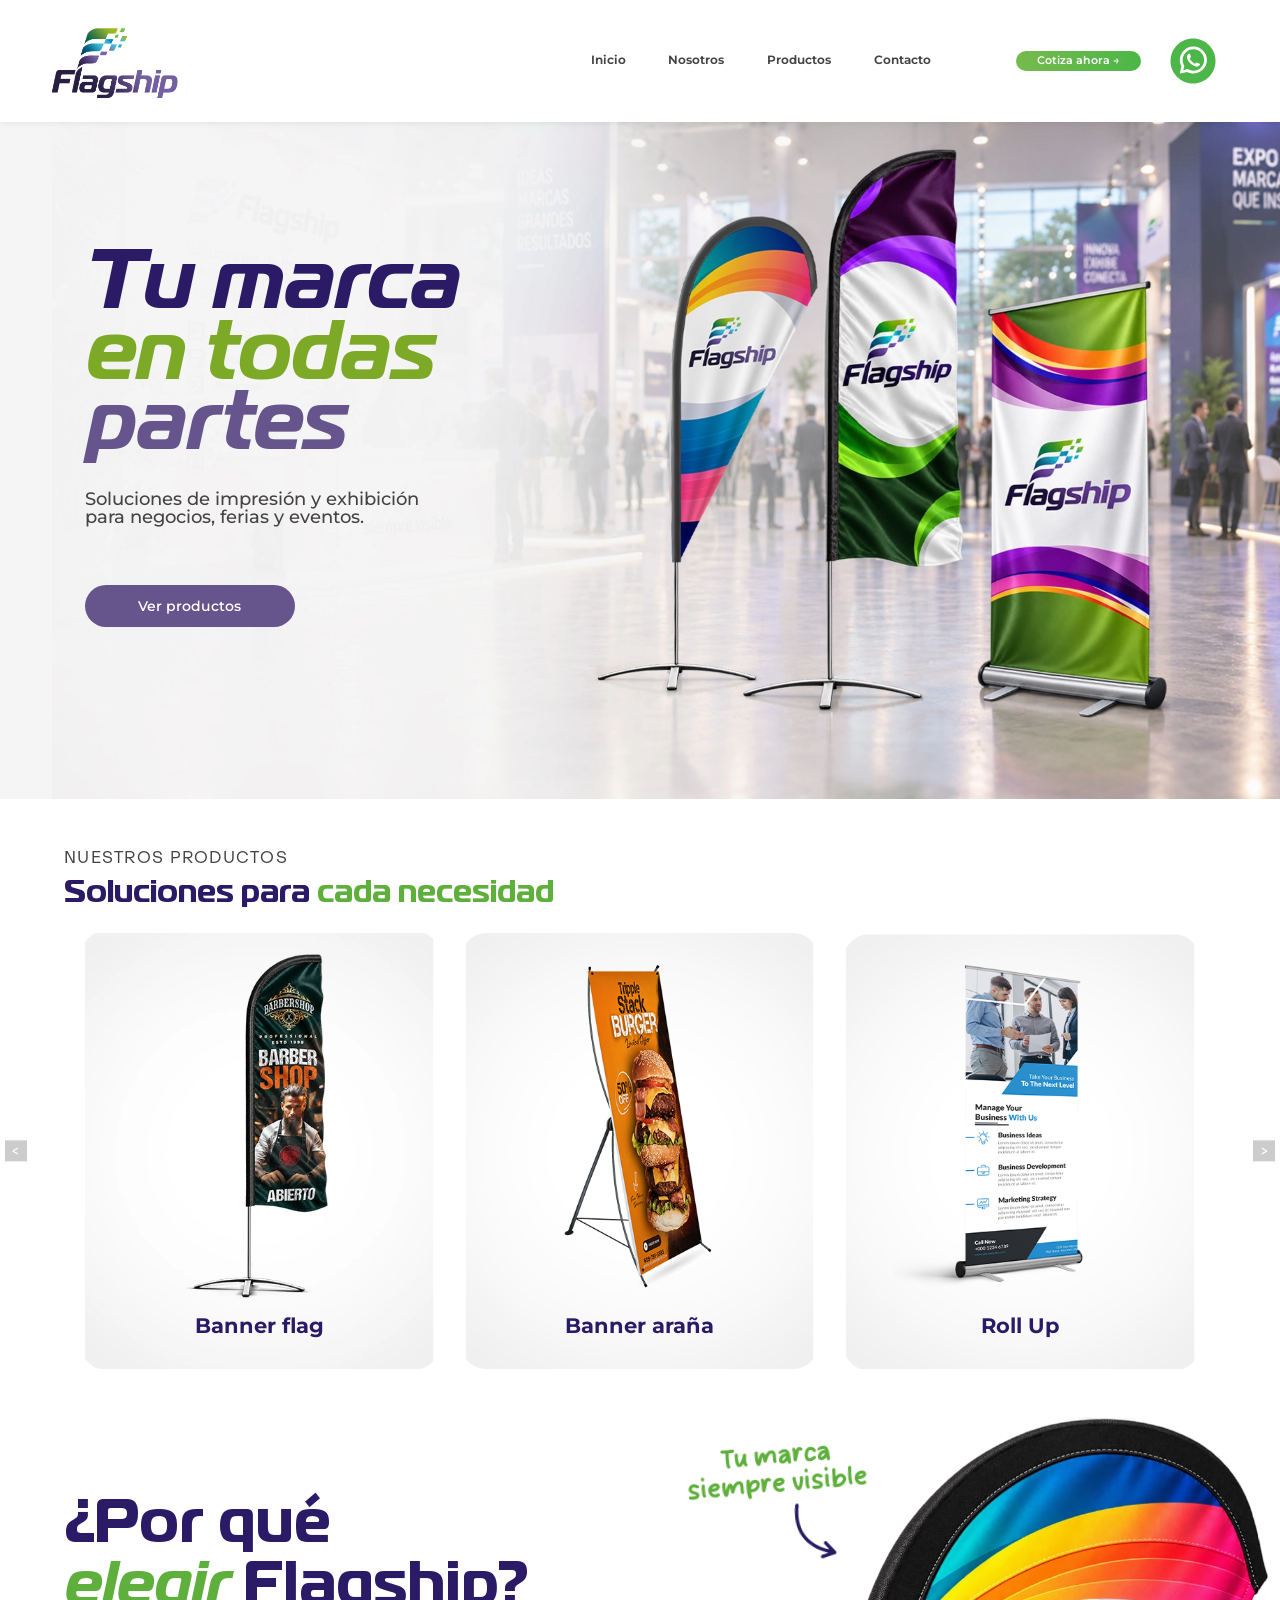
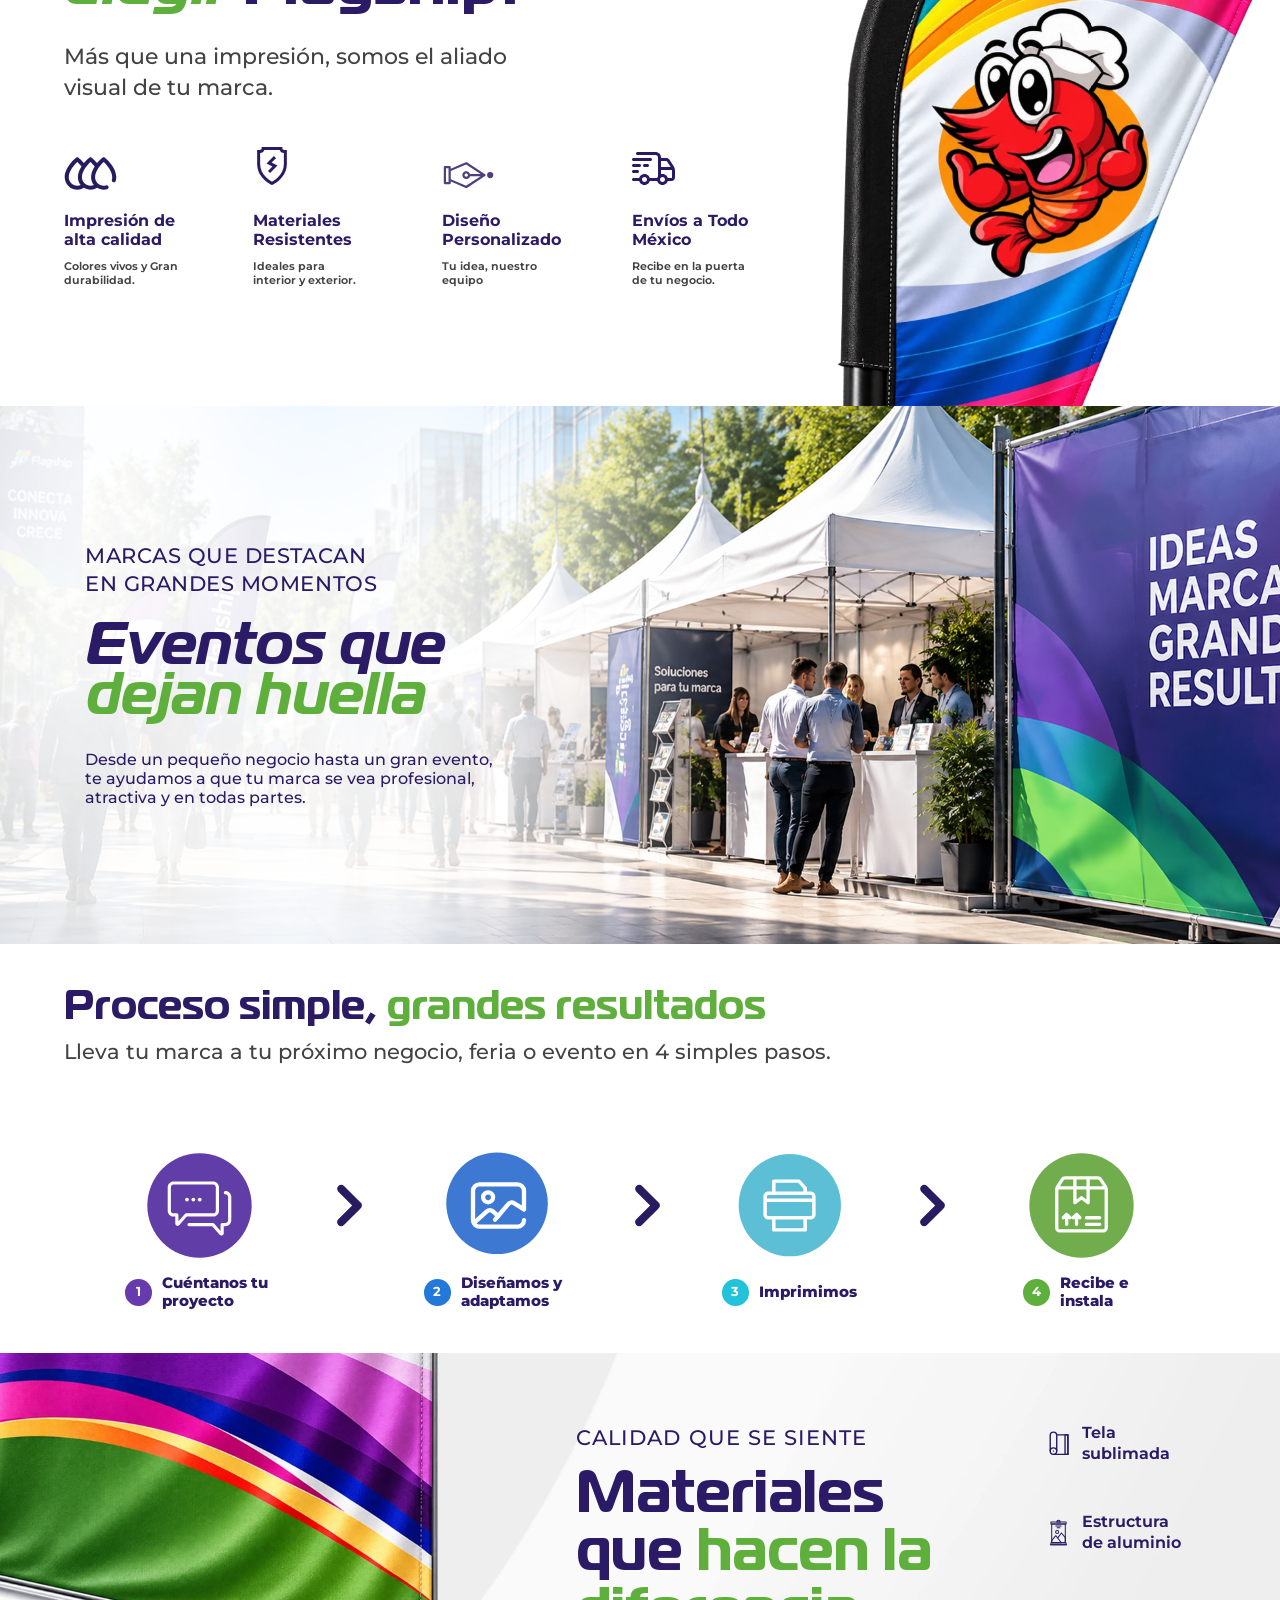
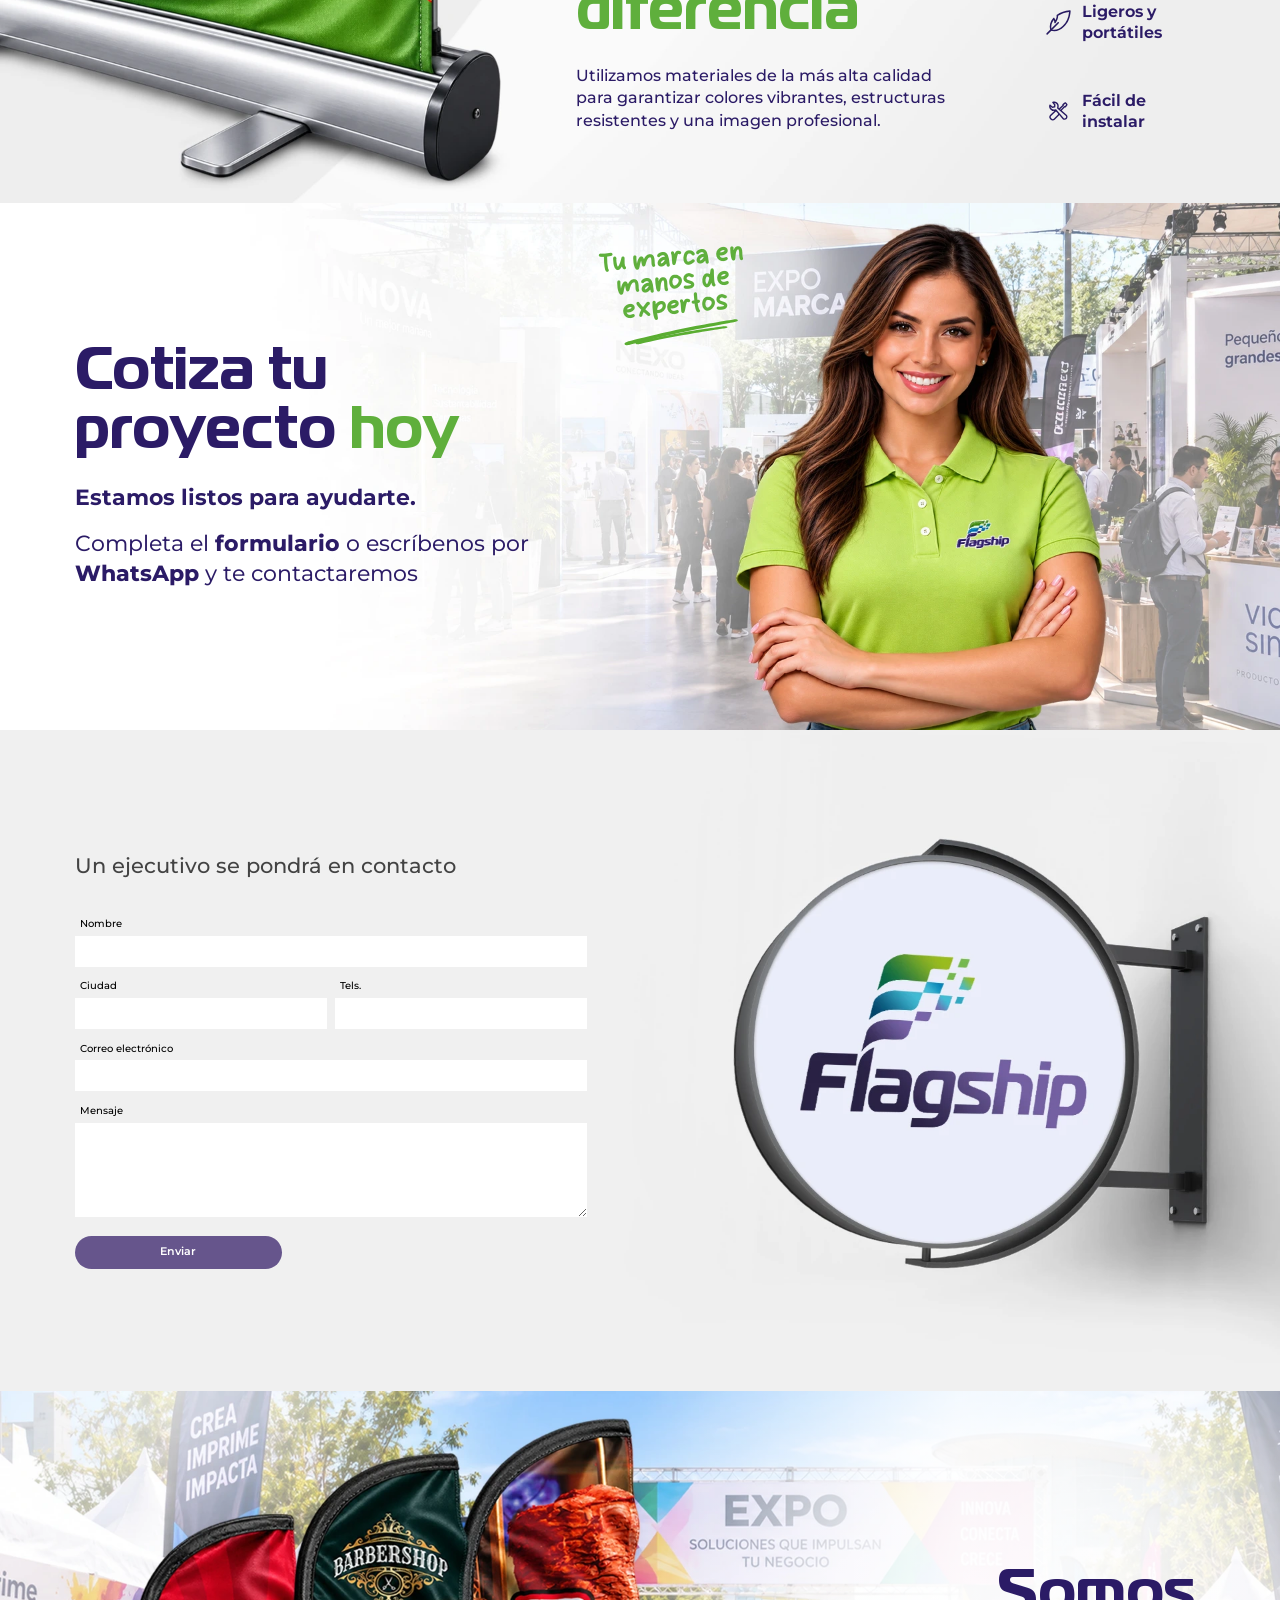
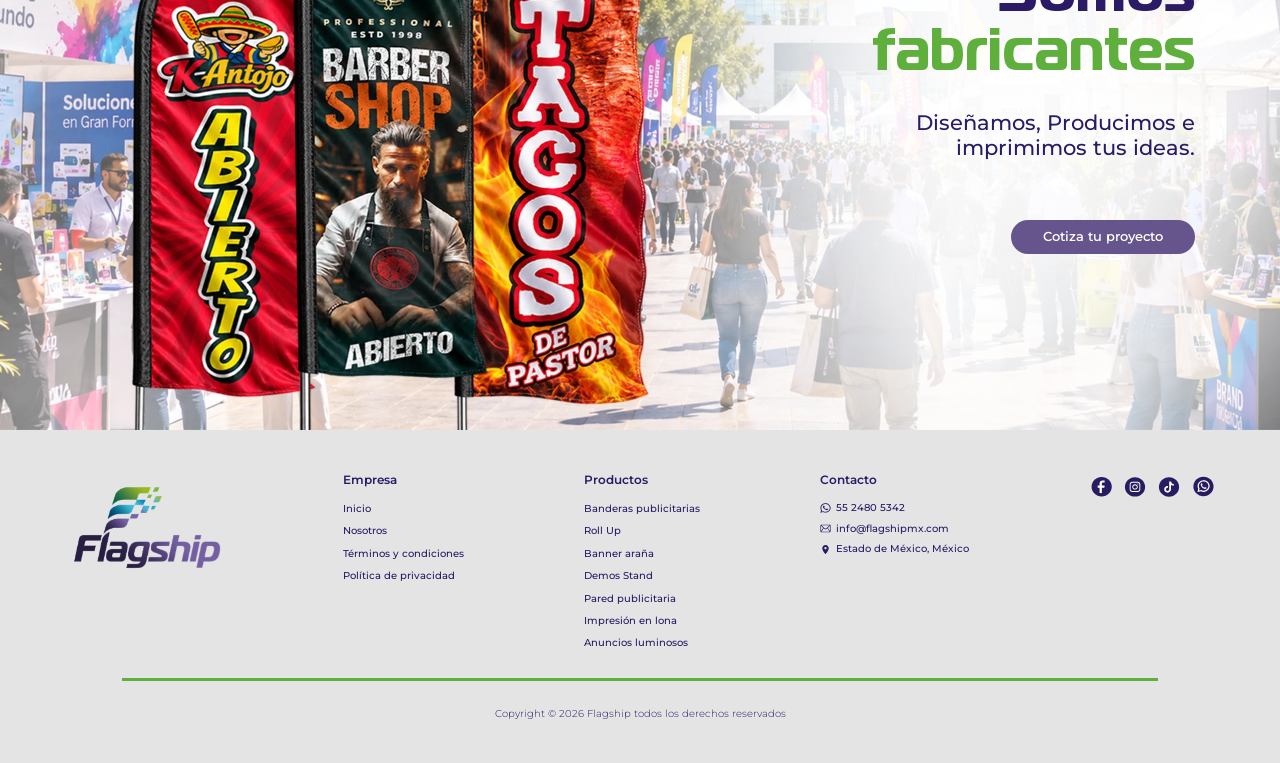
==== commit 20e5e002: "se corrigio el 4to grupo de la seccion proceso y se cambio el color del fondo de la seccion formuala" ====
--- a/index.html
+++ b/index.html
@@ -403,10 +403,10 @@
                 </div>
             
                 <!-- NEXT 3 -->
-                <img src="imgs/next.svg" alt="" class="proceso-next nim anim-fade-up anim-delay-3" loading="lazy">
+                <img src="imgs/next.svg" alt="" class="proceso-next anim anim-fade-up anim-delay-3" loading="lazy">
             
                 <!-- GRUPO 4 -->
-                <div class="proceso-grupo nim anim-fade-up anim-delay-3">
+                <div class="proceso-grupo anim anim-fade-up anim-delay-3">
                     <img src="imgs/paquete.svg" alt="Recibe e instala" class="proceso-grupo-img" loading="lazy">
                     <div class="proceso-grupo-detalle">
                         <span class="proceso-circulo">4</span>
--- a/style.css
+++ b/style.css
@@ -2849,9 +2849,9 @@
         inset: 0;
         background: linear-gradient(
             to bottom,
-            rgba(255, 255, 255, 0.15) 0%,
-            rgba(255, 255, 255, 0.70) 50%,
-            rgba(255, 255, 255, 0.95) 100%
+            rgba(240, 240, 240, 0.10) 0%,
+            rgba(240, 240, 240, 0.20) 50%,
+            rgba(240, 240, 240, 0.300) 100%
         );
         pointer-events: none;
         z-index: 1;
@@ -2878,6 +2878,8 @@
         padding: 0 6% 4rem 6%;
         align-items: center;
         max-width: 100%;
+        background-color: #f0f0f0;
+        padding-top: 3rem;
     }
 
     .formulario-titulo {
@@ -2889,6 +2891,7 @@
     /* ------------------------------------------------- */
     .formulario-form {
         width: 100%;
+
     }
 
     /* Fila doble se apila en columna */
